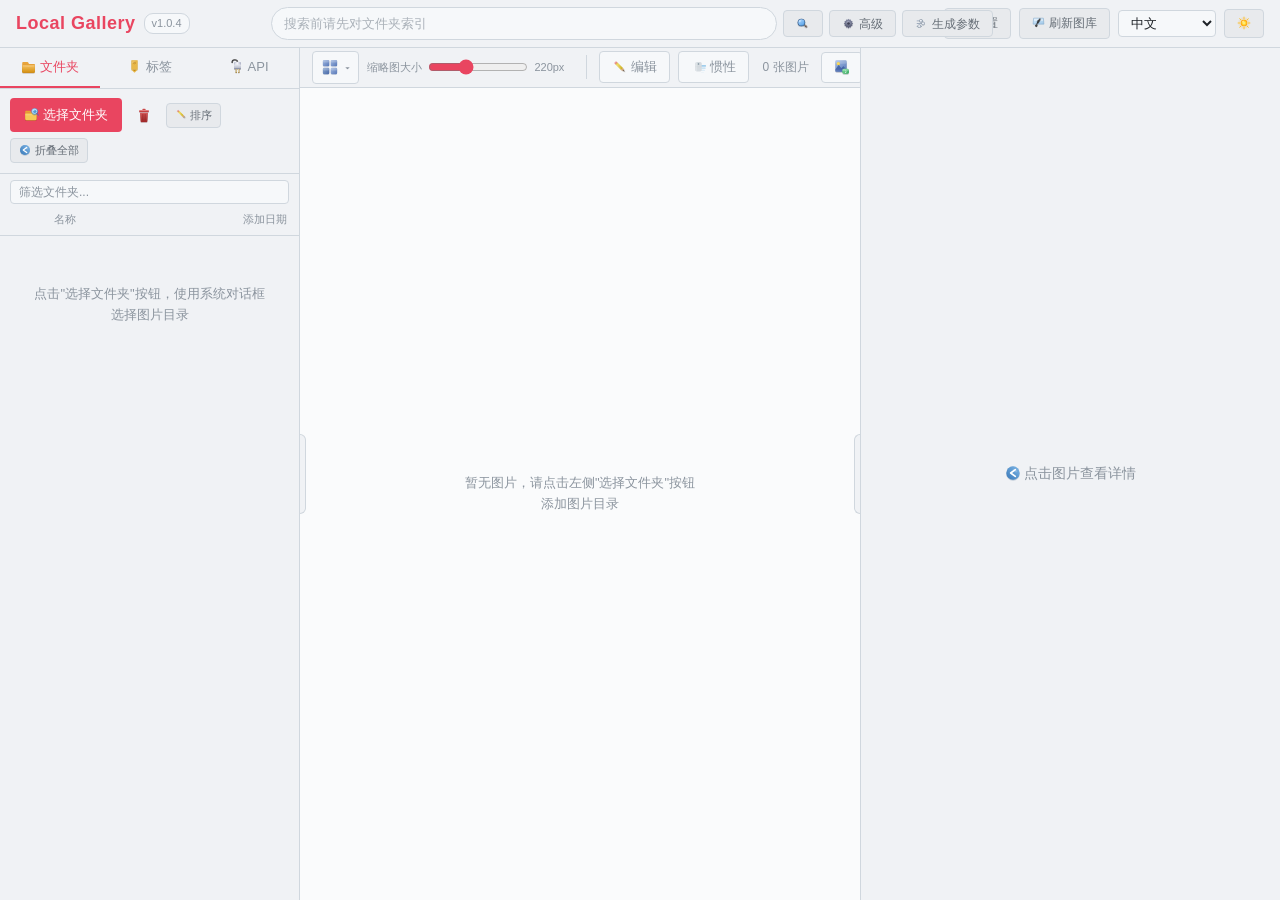
==== static/index.html @ b9e37c55 "feat: Implement image deduplication and content hash management - Added functionality to check for d" ====
<!DOCTYPE html>
<html lang="zh-CN">
<head>
    <meta charset="UTF-8">
    <meta name="viewport" content="width=device-width, initial-scale=1.0">
    <title data-i18n="app.title">Local Gallery - AI 图片管理工具</title>
    <script>
        // 在 CSS 加载前立即设置主题和强调色，避免页面闪烁
        (function() {
            var theme = localStorage.getItem('theme');
            if (!theme) {
                theme = window.matchMedia('(prefers-color-scheme: dark)').matches ? 'dark' : 'light';
            }
            var root = document.documentElement;
            root.setAttribute('data-theme', theme);

            var accent = localStorage.getItem('accentColor');
            if (accent) {
                var r = parseInt(accent.slice(1,3), 16);
                var g = parseInt(accent.slice(3,5), 16);
                var b = parseInt(accent.slice(5,7), 16);
                var isDark = theme === 'dark';
                var factor = isDark ? 1.15 : 0.85;
                var offset = isDark ? 40 : -30;
                var hr = Math.min(255, Math.round(r * factor + offset));
                var hg = Math.min(255, Math.round(g * factor + offset));
                var hb = Math.min(255, Math.round(b * factor + offset));
                var glowAlpha = isDark ? 0.25 : 0.15;
                root.style.setProperty('--accent', accent);
                root.style.setProperty('--accent-hover', 'rgb(' + hr + ',' + hg + ',' + hb + ')');
                root.style.setProperty('--accent-glow', 'rgba(' + r + ',' + g + ',' + b + ',' + glowAlpha + ')');
            }
        })();
    </script>
    <link rel="stylesheet" href="css/style.css">
</head>
<body>
    <!-- 顶部工具栏 -->
    <header id="topBar">
        <div class="topbar-left">
            <h1 class="app-title">Local Gallery</h1>
            <span class="app-version">v1.0.4</span>
        </div>
        <div class="topbar-center">
            <div class="search-group">
                <div class="search-bar" id="searchBar">
                    <input type="text" id="searchInput" class="search-input" data-i18n-placeholder="search.placeholder" placeholder="搜索前请先对文件夹索引" autocomplete="off" />
                    <span class="search-hint" id="searchHint" style="display:none;"></span>
                    <button id="searchClearBtn" class="search-clear-btn" data-i18n-title="search.clear" title="清除搜索 (Esc)" style="display:none;"><span class="icon icon-close"></span></button>
                </div>
                <button id="searchBtn" class="search-btn" data-i18n-title="search.search" title="搜索"><span class="icon icon-search"></span></button>
                <button id="advancedSearchToggle" class="search-action-btn" data-i18n-title="search.advanced" title="Advanced"><span class="icon icon-settings" style="pointer-events:none;"></span> <span data-i18n="search.advanced" style="pointer-events:none;">Advanced</span></button>
                <button id="paramTagsToggle" class="search-action-btn" data-i18n-title="search.param_tags" title="生成参数"><span class="icon icon-sliders" style="pointer-events:none;"></span> <span data-i18n="search.param_tags" style="pointer-events:none;">生成参数</span></button>
                <div class="search-actions" id="searchActions" style="display:none;">
                    <button id="searchShowAllBtn" class="search-action-btn" data-i18n-title="search.show_all" title="显示全部搜索结果"><span data-i18n="search.show_all">显示全部</span></button>
                    <button id="searchLoadMoreBtn" class="search-action-btn" data-i18n-title="search.load_more" title="加载更多搜索结果"><span data-i18n="search.load_more">加载更多</span></button>
                </div>
                <div class="advanced-search-panel" id="advancedSearchPanel" style="display:none;">
                <div class="advanced-search-row">
                    <label data-i18n="search.match_logic">匹配逻辑</label>
                    <select id="advMatchMode">
                        <option value="or" data-i18n="search.or">OR - 任一条件满足</option>
                        <option value="and" data-i18n="search.and">AND - 所有条件必须满足</option>
                    </select>
                </div>
                <div class="advanced-search-row">
                    <label data-i18n="search.date_range">日期范围</label>
                    <div class="date-range-inputs">
                        <input type="text" id="advDateFrom" data-i18n-title="search.date_from" data-i18n-placeholder="search.date_placeholder" title="起始日期" placeholder="yyyy/mm/dd" />
                        <span data-i18n="search.to">至</span>
                        <input type="text" id="advDateTo" data-i18n-title="search.date_to" data-i18n-placeholder="search.date_placeholder" title="结束日期" placeholder="yyyy/mm/dd" />
                    </div>
                </div>
                <div class="advanced-search-row">
                    <label data-i18n="search.conditions">搜索条件</label>
                    <div class="conditions-list" id="conditionsList">
                        <div class="condition-row" id="conditionRow0">
                            <select class="condition-field">
                                <option value="all" data-i18n="search.all_fields">全部字段</option>
                                <option value="path" data-i18n="search.field.path">路径</option>
                                <option value="prompt" data-i18n="search.field.prompt">提示词</option>
                                <option value="negative_prompt" data-i18n="search.field.negative_prompt">反向提示词</option>
                                <option value="params_json" data-i18n="search.field.params">参数</option>
                                <option value="folder_name" data-i18n="search.field.folder_name">文件夹名称</option>
                                <option value="param_sampler" data-i18n="search.field.param_sampler">采样器</option>
                                <option value="param_model" data-i18n="search.field.param_model">模型</option>
                                <option value="param_steps" data-i18n="search.field.param_steps">步数</option>
                                <option value="param_seed" data-i18n="search.field.param_seed">种子</option>
                                <option value="param_cfg" data-i18n="search.field.param_cfg">CFG</option>
                                <option value="param_size" data-i18n="search.field.param_size">尺寸</option>
                                <option value="param_vae" data-i18n="search.field.param_vae">VAE</option>
                                <option value="param_lora" data-i18n="search.field.param_lora">LoRA</option>
                            </select>
                            <select class="condition-mode">
                                <option value="contains" data-i18n="search.mode.contains">包含</option>
                                <option value="exact" data-i18n="search.mode.exact">精确匹配</option>
                                <option value="exclude" data-i18n="search.mode.exclude">排除</option>
                                <option value="word" data-i18n="search.mode.word">全词匹配</option>
                            </select>
                            <input type="text" class="condition-value" data-i18n-placeholder="search.keyword_placeholder" placeholder="输入关键词..." />
                            <button class="condition-remove-btn btn-small" data-i18n-title="search.remove_condition" title="移除此条件" style="display:none;"><span class="icon icon-close"></span></button>
                        </div>
                    </div>
                    <button id="addConditionBtn" class="btn-small" data-i18n="search.add_condition">+ 添加条件</button>
                </div>
                <div class="advanced-search-row">
                    <label class="checkbox-label">
                        <input type="checkbox" id="advSearchFoldersCheck" />
                        <span data-i18n="search.search_folders">搜索文件夹名称</span>
                    </label>
                    <span class="checkbox-hint" data-i18n="search.search_folders_hint">勾选后，输入的关键词也会匹配文件夹名称，展示文件夹下所有图片</span>
                </div>
                <div class="advanced-search-actions">
                    <button id="advSearchApply" class="btn-primary"><span class="icon icon-search"></span> <span data-i18n="search.search_btn">搜索</span></button>
                    <button id="advSearchReset" class="btn-secondary" data-i18n="search.reset">重置</button>
                </div>
                <div class="advanced-search-row">
                    <label data-i18n="search.search_folder_label">搜索文件夹</label>
                    <div class="folder-multiselect" id="folderMultiselect">
                        <input type="text" class="folder-filter-input" id="folderFilterInput" data-i18n-placeholder="search.add_folder_placeholder" placeholder="筛选文件夹..." autocomplete="off" />
                        <div class="folder-checkbox-list" id="folderCheckboxList"></div>
                    </div>
                </div>
                </div>
                <div class="search-history" id="searchHistoryPanel" style="display:none;">
                    <div class="search-history-header">
                        <span class="search-history-title" data-i18n="search.history">搜索历史</span>
                        <button class="search-history-clear" id="searchHistoryClear" data-i18n="search.clear_history">清空历史</button>
                    </div>
                    <div class="search-history-list" id="searchHistoryList"></div>
                </div>
                <div class="param-tags-panel" id="paramTagsPanel" style="display:none;">
                    <div class="param-tags-header">
                        <span class="param-tags-title" data-i18n="search.param_tags">生成参数</span>
                        <div class="param-tags-tools">
                            <input type="text" id="paramTagsFilter" class="param-tags-filter-input" data-i18n-placeholder="search.param_tags_filter" placeholder="筛选标签..." autocomplete="off" />
                            <button id="paramTagsRefresh" class="btn-small" data-i18n-title="search.param_tags_refresh" title="刷新"><span class="icon icon-refresh"></span></button>
                        </div>
                    </div>
                    <div class="param-tags-body" id="paramTagsBody">
                        <p class="param-tags-empty" data-i18n="search.param_tags_loading">加载中...</p>
                    </div>
                </div>
            </div>
        </div>
        <div class="topbar-right">
            <button id="btnThumbSettings" title="设置"><span class="icon icon-settings"></span> <span data-i18n="toolbar.settings">设置</span></button>
            <button id="btnRefresh" title="刷新图库"><span class="icon icon-reload"></span> <span data-i18n="toolbar.refresh">刷新</span></button>
            <select id="langSelect" class="lang-select" style="background:var(--bg-input);color:var(--text-primary);border:1px solid var(--border-color);border-radius:var(--radius-sm);padding:4px 8px;font-size:13px;cursor:pointer;">
                <option value="zh-CN">中文</option>
                <option value="en-US">English</option>
                <option value="ja-JP">日本語</option>
                <option value="ko-KR">한국어</option>
                <option value="fr-FR">Français</option>
                <option value="de-DE">Deutsch</option>
                <option value="es-ES">Español</option>
                <option value="pt-BR">Português</option>
                <option value="ru-RU">Русский</option>
            </select>
            <button id="btnToggleTheme" title="切换主题"><span class="icon icon-theme-dark"></span></button>
        </div>
    </header>

    <!-- 主布局容器 -->
    <div id="mainContainer">
        <!-- D 形收缩按钮 -->
        <button id="toggleLeftPanel" class="panel-toggle-left" data-i18n-title="panel.toggle" title="收起左侧面板"></button>
        <button id="toggleRightPanel" class="panel-toggle-right" data-i18n-title="panel.toggle" title="收起右侧面板"></button>

        <!-- ========== 左侧面板 ========== -->
        <aside id="leftPanel">
            <div class="panel-tabs">
                <button class="panel-tab active" data-tab="folder"><span class="icon icon-folder"></span> <span data-i18n="panel.folder">文件夹</span></button>
                <button class="panel-tab" data-tab="tag"><span class="icon icon-tag"></span> <span data-i18n="panel.tag">标签</span></button>
                <button class="panel-tab" data-tab="api"><span class="icon icon-api"></span> <span data-i18n="panel.api">API</span></button>
            </div>

            <div class="panel-content active" id="panelFolder">
                <div class="panel-toolbar">
                    <button id="btnSelectFolder" class="btn-primary"><span class="icon icon-browse"></span> <span data-i18n="panel.select_folder">选择文件夹</span></button>
                    <button id="btnRemoveFolder" class="btn-icon btn-danger" data-i18n-title="panel.remove_folder" title="移除选中的文件夹"><span class="icon icon-delete"></span></button>
                    <button id="btnEditFolderOrder" class="btn-small" data-i18n-title="panel.edit_order_title" title="进入排序模式：拖动文件夹调整顺序"><span class="icon icon-edit"></span> <span data-i18n="panel.edit_order">排序</span></button>
                    <button id="btnCollapseAllFolders" class="btn-small" data-i18n-title="panel.collapse_all_title" title="折叠所有展开的文件夹"><span class="icon icon-collapse"></span> <span data-i18n="panel.collapse_all">折叠全部</span></button>
                </div>
                <div class="folder-filter-bar">
                    <input type="text" id="folderNavFilter" class="folder-nav-filter-input" data-i18n-placeholder="sidebar.filter_folder_placeholder" placeholder="筛选文件夹..." autocomplete="off" />
                </div>
                <div class="folder-tree-header" id="folderTreeHeader">
                    <span class="fth-col fth-name" data-sort="name" data-i18n="sidebar.sort_name" title="按名称排序">名称</span>
                    <span class="fth-col fth-count-placeholder"></span>
                    <span class="fth-col fth-date" data-sort="date" data-i18n="sidebar.sort_date" title="按添加日期排序">添加日期</span>
                </div>
                <div class="folder-tree" id="folderTree">
                    <p class="placeholder-text" data-i18n="panel.folder_placeholder">点击"选择文件夹"按钮，使用系统对话框选择图片目录</p>
                </div>
            </div>

            <div class="panel-content" id="panelTag">
                <div class="panel-toolbar">
                    <button id="btnNewTag" class="btn-primary"><span class="icon icon-add"></span> <span data-i18n="panel.new_tag">新建标签</span></button>
                    <button id="btnEditTags" class="btn-secondary"><span class="icon icon-edit"></span> <span data-i18n="panel.edit">编辑</span></button>
                    <button id="btnTagColumns" class="btn-secondary" data-i18n-title="panel.tag_columns_title" title="切换标签列表单列/双列"><span class="icon icon-columns"></span> <span data-i18n="panel.tag_columns">双列</span></button>
                    <div class="tag-filter">
                        <label class="favorite-filter">
                            <input type="checkbox" id="filterFavorites" />
                            <span><span class="icon icon-favorite-on"></span> <span data-i18n="panel.only_favorites">仅显示收藏</span></span>
                        </label>
                    </div>
                </div>
                <div class="tag-tree" id="tagTree">
                    <p class="placeholder-text" data-i18n="panel.tag_placeholder">暂无标签，点击"新建标签"开始创建</p>
                </div>
            </div>

            <div class="panel-content" id="panelApi">
                <div class="panel-toolbar">
                    <select id="apiConfigSelect" class="config-select">
                        <option value="" data-i18n="panel.select_config">-- 选择配置 --</option>
                    </select>
                    <button id="btnNewApiConfig" class="btn-icon" data-i18n-title="panel.new_config" title="新建配置"><span class="icon icon-add"></span></button>
                    <button id="btnCloneApiConfig" class="btn-icon" data-i18n-title="panel.clone_config" title="克隆当前配置"><span class="icon icon-copy"></span></button>
                    <button id="btnRenameApiConfig" class="btn-icon" data-i18n-title="panel.rename_config" title="重命名当前配置"><span class="icon icon-edit"></span></button>
                    <button id="btnDeleteApiConfig" class="btn-icon btn-danger" data-i18n-title="panel.delete_config" title="删除配置"><span class="icon icon-delete"></span></button>
                </div>
                <div class="api-config-form" id="apiConfigForm">
                    <div class="form-group">
                        <label data-i18n="panel.config_name">配置名称</label>
                        <input type="text" id="apiName" data-i18n-placeholder="panel.config_name_placeholder" placeholder="例如：本地 Qwen" />
                    </div>
                    <div class="form-group">
                        <label>API Base URL</label>
                        <input type="text" id="apiBaseUrl" placeholder="http://localhost:11434/v1" />
                    </div>
                    <div class="form-group">
                        <label>API Key</label>
                        <input type="password" id="apiKey" placeholder="sk-..." />
                    </div>
                    <div class="form-group">
                        <label data-i18n="panel.model_name">模型名称</label>
                        <input type="text" id="apiModel" data-i18n-placeholder="panel.model_placeholder" placeholder="输入模型名或点击"检测模型"自动获取" autocomplete="off" />
                        <div class="model-dropdown-list" id="modelDropdownList" style="display:none;"></div>
                    </div>
                    <div class="form-actions" style="margin-bottom:8px;">
                        <button id="btnSaveApiConfig" class="btn-primary" style="flex:1;"><span class="icon icon-save"></span> <span data-i18n="panel.save_config">保存配置</span></button>
                        <button id="btnTestApiConfig" class="btn-secondary" style="flex:1;"><span class="icon icon-plug"></span> <span data-i18n="panel.test_api">检测模型</span></button>
                    </div>
                    <div class="form-group" style="margin-bottom:12px;">
                        <label>
                            <input type="checkbox" id="apiIsDefault" />
                            <span data-i18n="panel.set_default">设为默认配置</span>
                        </label>
                    </div>
                    <div class="form-group">
                        <label>Temperature</label>
                        <input type="range" id="apiTemperature" min="0" max="2" step="0.1" value="0.7" />
                        <span class="range-value" id="tempValue">0.7</span>
                    </div>
                    <div class="form-group">
                        <label>Max Tokens</label>
                        <input type="number" id="apiMaxTokens" value="2048" min="1" max="32768" />
                    </div>
                    <div class="form-group">
                        <label data-i18n="panel.request_timeout">请求超时 (秒)</label>
                        <input type="number" id="apiTimeout" value="120" min="10" max="600" />
                    </div>
                    <div class="form-section">
                        <h4 class="form-section-title"><span class="icon icon-template"></span> <span data-i18n="panel.prompt_templates">提示词模板</span></h4>
                        <div class="form-group">
                            <label>
                                <input type="checkbox" id="apiStripThinking" />
                                <span data-i18n="panel.strip_thinking">移除 <think> 推理标签 (DeepSeek-R1 / QwQ)</span>
                            </label>
                        </div>
                        <div class="form-group">
                            <label data-i18n="panel.system_prompt">系统提示词 (System Prompt)</label>
                            <textarea id="apiSystemPrompt" rows="4" data-i18n-placeholder="panel.system_prompt_placeholder" placeholder="你是一个专业的 AI 图片提示词分析专家...&#10;留空则使用默认提示词"></textarea>
                        </div>
                        <div class="form-group">
                            <label data-i18n="panel.user_prompt">用户提示词 (User Prompt)</label>
                            <textarea id="apiUserPrompt" rows="3" data-i18n-placeholder="panel.user_prompt_placeholder" placeholder="请分析这张 AI 生成的图片...&#10;留空则使用默认提示词"></textarea>
                        </div>
                    </div>
                    <div class="form-section">
                        <h4 class="form-section-title"><span class="icon icon-web"></span> <span data-i18n="panel.proxy_settings">代理设置</span></h4>
                        <div class="form-group">
                            <label>
                                <input type="checkbox" id="apiProxyEnabled" />
                                <span data-i18n="panel.enable_proxy">启用代理</span>
                            </label>
                        </div>
                        <div class="form-group">
                            <label data-i18n="panel.proxy_host">代理地址</label>
                            <input type="text" id="apiProxyHost" placeholder="127.0.0.1" />
                        </div>
                        <div class="form-group">
                            <label data-i18n="panel.proxy_protocol">代理协议</label>
                            <select id="apiProxyProtocol" class="config-select" style="width:100%;">
                                <option value="http">HTTP</option>
                                <option value="https">HTTPS</option>
                            </select>
                        </div>
                        <div class="form-group">
                            <label data-i18n="panel.proxy_port">代理端口</label>
                            <input type="number" id="apiProxyPort" placeholder="7890" min="1" max="65535" />
                        </div>
                    </div>
                    <div class="form-section">
                        <h4 class="form-section-title"><span class="icon icon-file"></span> <span data-i18n="panel.reverse_log">反推日志</span></h4>
                        <button id="btnOpenReverseLog" class="btn-small" style="width:100%;"><span class="icon icon-browse"></span> <span data-i18n="panel.open_reverse_log">打开反推日志文件</span></button>
                    </div>
                </div>
            </div>

            <div class="panel-batch-actions" id="batchActions" style="display:none;">
                <span id="batchCount" data-i18n="batch.selected">已选 0 张</span>
                <button id="btnBatchTag" class="btn-small"><span class="icon icon-tag" style="pointer-events:none;"></span> <span data-i18n="batch.tag" style="pointer-events:none;">打标签</span></button>
                <button id="btnBatchUntag" class="btn-small"><span class="icon icon-none" style="pointer-events:none;"></span> <span data-i18n="batch.untag" style="pointer-events:none;">取消标签</span></button>
                <button id="btnBatchFavorite" class="btn-small"><span class="icon icon-favorite-on" style="pointer-events:none;"></span> <span data-i18n="batch.favorite" style="pointer-events:none;">收藏</span></button>
                <button id="btnBatchUnfavorite" class="btn-small"><span class="icon icon-broken" style="pointer-events:none;"></span> <span data-i18n="batch.unfavorite" style="pointer-events:none;">取消收藏</span></button>
                <button id="btnBatchReverse" class="btn-small btn-accent"><span class="icon icon-bot" style="pointer-events:none;"></span> <span data-i18n="batch.reverse" style="pointer-events:none;">批量反推</span></button>
                <button id="btnClearSelection" class="btn-small"><span class="icon icon-close" style="pointer-events:none;"></span> <span data-i18n="batch.clear_selection" style="pointer-events:none;">取消选择</span></button>
            </div>

            <div class="batch-progress" id="batchProgress" style="display:none;">
                <span class="batch-progress-text" id="batchProgressText">0/0</span>
                <div class="batch-progress-bar"><div class="batch-progress-fill" id="batchProgressFill"></div></div>
                <button id="btnBatchPause" class="btn-small" data-i18n-title="batch.pause" title="暂停"><span class="icon icon-pause" style="pointer-events:none;"></span></button>
                <button id="btnBatchStop" class="btn-small btn-danger-icon" data-i18n-title="batch.stop" title="停止"><span class="icon icon-close" style="pointer-events:none;"></span></button>
            </div>
        </aside>

        <div class="panel-resizer" id="leftResizer"></div>

        <main id="galleryContainer">
            <div class="gallery-toolbar">
                <div class="toolbar-left">
                    <div class="layout-dropdown">
                        <button class="layout-dropdown-btn" id="layoutDropdownBtn" data-i18n-title="toolbar.switch_layout" title="切换布局">
                            <span class="icon icon-grid" id="layoutDropdownIcon"></span>
                            <span class="dropdown-arrow">&#9662;</span>
                        </button>
                        <div class="layout-dropdown-menu" id="layoutDropdownMenu">
                            <div class="layout-option" data-layout="grid">
                                <span class="icon icon-grid"></span>
                                <span data-i18n="toolbar.layout.grid">网格布局</span>
                            </div>
                            <div class="layout-option" data-layout="masonry">
                                <span class="icon icon-masonry"></span>
                                <span data-i18n="toolbar.layout.masonry">瀑布流</span>
                            </div>
                            <div class="layout-option" data-layout="pinterest">
                                <span class="icon icon-pinterest"></span>
                                <span data-i18n="toolbar.layout.pinterest">竖版瀑布流</span>
                            </div>
                            <div class="layout-option" data-layout="list">
                                <span class="icon icon-list"></span>
                                <span data-i18n="toolbar.layout.list">列表</span>
                            </div>
                        </div>
                    </div>
                    <div class="thumbnail-slider">
                        <label data-i18n="toolbar.thumbnail_size">缩略图大小</label>
                        <input type="range" id="thumbnailSize" min="120" max="400" value="220" step="10" />
                        <span id="thumbnailSizeValue">220px</span>
                    </div>
                    <div class="toolbar-divider"></div>
                    <button id="btnEditMode" class="edit-mode-btn" data-i18n-title="toolbar.edit_mode_title" title="编辑模式：单击选择图片，支持 Ctrl/Shift 批量选择"><span class="icon icon-edit"></span> <span data-i18n="toolbar.edit_mode">编辑</span></button>
                    <button id="btnInertiaToggle" class="edit-mode-btn" data-i18n-title="toolbar.inertia_title" title="惯性滚动：开启后滚轮有惯性滑行效果，右键空白区域可调参"><span class="icon icon-processing"></span> <span data-i18n="toolbar.inertia">惯性</span></button>
                    <span class="image-count inertia-image-count" id="imageCount">0 <span data-i18n="toolbar.image_count">张图片</span></span>
                </div>
                <div class="toolbar-right">
                    <button id="btnShowPromptCount" class="toolbar-prompt-count-btn" data-i18n-title="toolbar.show_prompt_count" title="显示提示词版本数量"><span class="icon icon-numbered"></span></button>
                    <button id="lockRightPanel" class="toolbar-lock-btn" data-i18n-title="toolbar.lock_panel" title="锁定详情面板：锁定后单击图片放大，面板不弹出"><span class="icon icon-unlock"></span></button>
                    <select id="sortOrder" class="sort-select">
                        <option value="name-asc">A-Z</option>
                        <option value="name-desc">Z-A</option>
                        <option value="date-desc" selected data-i18n="sort.newest_first">新→旧</option>
                        <option value="date-asc" data-i18n="sort.oldest_first">旧→新</option>
                        <option value="size-desc" data-i18n="sort.largest_first">大→小</option>
                        <option value="size-asc" data-i18n="sort.smallest_first">小→大</option>
                    </select>
                </div>
            </div>

            <div class="edit-mode-banner" id="editModeBanner">
                <span class="edit-mode-hint"><span class="icon icon-edit"></span> <span data-i18n="edit.banner">编辑模式已开启 - 单击选择/取消选择图片，支持 <kbd>Ctrl</kbd> 多选、<kbd>Shift</kbd> 范围选择</span></span>
                <button class="edit-mode-close" id="btnExitEditMode" data-i18n-title="edit.exit" title="退出编辑模式"><span class="icon icon-close"></span></button>
            </div>

            <div class="gallery-scroll" id="galleryScroll">
                <div class="gallery-grid" id="galleryGrid"></div>
                <div class="load-more-indicator" id="loadMoreIndicator" style="display:none;">
                    <div class="spinner"></div>
                    <span data-i18n="gallery.loading_more">正在加载更多图片...</span>
                </div>
                <p class="placeholder-text gallery-placeholder" id="galleryPlaceholder" data-i18n="gallery.placeholder">请先在左侧选择一个文件夹来浏览图片</p>
            </div>

            <div class="loading-indicator" id="loadingIndicator" style="display:none;">
                <div class="spinner"></div>
                <span data-i18n="gallery.loading">加载中...</span>
            </div>
        </main>

        <aside id="rightPanel">
            <div class="detail-layout" id="detailLayout">
                <div class="detail-content" id="detailContent">
                    <div class="detail-placeholder" id="detailPlaceholder">
                        <p><span class="icon icon-back"></span> <span data-i18n="detail.click_to_view">点击图片查看详情</span></p>
                    </div>
                    <div class="detail-info" id="detailInfo" style="display:none;">
                        <div class="detail-preview" id="detailPreview">
                            <img id="detailImage" src="" alt="预览" />
                            <div class="preview-actions">
                                <button id="btnOpenOriginal" data-i18n-title="detail.locate_file" title="在文件资源管理器中定位此文件"><span class="icon icon-browse"></span> <span data-i18n="detail.locate_file">定位文件</span></button>
                            </div>
                        </div>
                        <div class="detail-section">
                            <h3><span class="icon icon-tag"></span> <span data-i18n="detail.tags_favorites">标签与收藏</span></h3>
                            <div class="tags-display" id="imageTags"></div>
                            <div class="tag-actions">
                                <select id="tagSelect" class="tag-select">
                                    <option value="" data-i18n="detail.add_tag">-- 添加标签 --</option>
                                </select>
                                <button id="btnAddTag" class="btn-small" data-i18n="detail.add">添加</button>
                                <button id="btnToggleFavorite" class="btn-small"><span class="icon icon-favorite-on"></span> <span data-i18n="detail.favorite">收藏</span></button>
                            </div>
                        </div>
                        <div class="detail-section">
                            <h3><span class="icon icon-file"></span> <span data-i18n="detail.file_info">文件信息</span></h3>
                            <div class="info-grid" id="fileInfo"></div>
                        </div>
                        <div class="detail-section">
                            <div class="section-header">
                                <h3><span class="icon icon-template"></span> <span data-i18n="detail.prompt">提示词</span></h3>
                                <div class="prompt-version-nav">
                                    <button id="btnPrevPrompt" data-i18n-title="detail.prev_version" title="上一个版本"><span class="icon icon-collapse"></span></button>
                                    <span id="promptVersionLabel">1/1</span>
                                    <button id="btnNextPrompt" data-i18n-title="detail.next_version" title="下一个版本"><span class="icon icon-expand"></span></button>
                                    <button id="btnDeletePrompt" class="btn-danger-icon" data-i18n-title="detail.delete_version" title="删除当前版本"><span class="icon icon-close"></span></button>
                                    <button id="btnAddPrompt" data-i18n-title="detail.add_prompt" title="添加自定义提示词"><span class="icon icon-add"></span></button>
                                </div>
                            </div>
                            <div class="prompt-display" id="promptDisplay">
                                <div class="prompt-block">
                                    <label>Positive Prompt</label>
                                    <pre id="positivePrompt"></pre>
                                </div>
                                <div class="prompt-block">
                                    <label>Negative Prompt</label>
                                    <pre id="negativePrompt"></pre>
                                </div>
                            </div>
                            <button id="btnGeneratePrompt" class="btn-primary full-width"><span class="icon icon-bot"></span> <span data-i18n="detail.ai_reverse">AI 反推提示词</span></button>
                            <button id="btnStopGenerate" class="btn-danger full-width" style="display:none;"><span class="icon icon-stop"></span> <span data-i18n="detail.stop_generate">停止生成</span></button>
                            <select id="detailApiConfigSelect" class="detail-config-select" data-i18n-title="detail.select_api_config" title="选择 API 配置">
                                <option value="" data-i18n="detail.select_api_config">-- 选择 API 配置 --</option>
                            </select>
                        </div>
                        <div class="detail-section">
                            <div class="section-header">
                                <h3><span class="icon icon-settings"></span> <span data-i18n="detail.params">生成参数</span></h3>
                                <div class="prompt-version-nav">
                                    <button id="btnToggleRawMetadata" data-i18n-title="detail.metadata" title="在右侧单独展开原始元数据栏"><span data-i18n="detail.metadata">元数据</span></button>
                                    <button id="btnCopyRawMetadata" data-i18n-title="detail.copy" title="复制原始元数据"><span data-i18n="detail.copy">复制</span></button>
                                </div>
                            </div>
                            <div class="params-grid" id="paramsGrid"></div>
                        </div>
                    </div>
                </div>
                <aside class="raw-metadata-sidebar hidden" id="rawMetadataPanel">
                    <div class="raw-metadata-sidebar-header">
                        <div>
                            <div class="raw-metadata-sidebar-title" data-i18n="detail.metadata">元数据</div>
                            <div class="raw-metadata-tip" data-i18n="detail.metadata_tip">展示图片附带的全部原始元数据块</div>
                        </div>
                        <button id="btnCloseRawMetadata" class="btn-danger-icon" data-i18n-title="detail.close_metadata" title="关闭元数据栏"><span class="icon icon-close"></span></button>
                    </div>
                    <div class="raw-metadata-list" id="rawMetadataList"></div>
                </aside>
            </div>
        </aside>
    </div>

    <!-- 移动端面板遮罩层 -->
    <div class="panel-overlay" id="panelOverlay"></div>

    <!-- 移动端底部导航栏 -->
    <nav class="mobile-navbar" id="mobileNavbar">
        <button id="mobileNavFolder" data-i18n-title="panel.folder" title="文件夹">
            <span class="icon icon-folder"></span>
            <span data-i18n="panel.folder">文件夹</span>
        </button>
        <button id="mobileNavSort" data-i18n-title="toolbar.sort" title="排序">
            <span class="icon icon-sort"></span>
            <span data-i18n="toolbar.sort">排序</span>
        </button>
        <button id="mobileNavInfo" data-i18n-title="detail.title" title="信息">
            <span class="icon icon-file"></span>
            <span data-i18n="detail.title">信息</span>
        </button>
        <button id="mobileNavLock" data-i18n-title="toolbar.lock_panel" title="锁定">
            <span class="icon icon-unlock"></span>
            <span data-i18n="toolbar.lock_panel">锁定</span>
        </button>
    </nav>

    <!-- 移动端排序选择菜单（由 mobileNavSort 弹出） -->
    <div id="mobileSortMenu" class="mobile-sort-menu" style="display:none;"></div>

    <div class="modal-overlay" id="modalOverlay" style="display:none;">
        <div class="modal-content" id="modalContent"></div>
    </div>

    <div class="image-viewer-overlay" id="imageViewerOverlay" style="display:none;">
        <div class="image-viewer-container" id="imageViewerContainer">
            <button class="image-viewer-close" id="imageViewerClose" data-i18n-title="viewer.close"><span class="icon icon-close"></span></button>
            <button class="image-viewer-nav image-viewer-nav-prev" id="imageViewerPrev" data-i18n-title="viewer.prev">‹</button>
            <button class="image-viewer-nav image-viewer-nav-next" id="imageViewerNext" data-i18n-title="viewer.next">›</button>
            <div class="image-viewer-shortcuts" id="imageViewerShortcuts">
                <button class="image-viewer-shortcut-btn" id="shortcutRotate"><span class="icon icon-refresh"></span> <kbd>R</kbd> <span class="shortcut-text" data-i18n="viewer.rotate_btn">旋转</span></button>
                <button class="image-viewer-shortcut-btn" id="shortcutReset"><span class="icon icon-reset"></span> <kbd>0</kbd> <span class="shortcut-text" data-i18n="viewer.reset_btn">重置</span></button>
                <button class="image-viewer-shortcut-btn" id="shortcutOriginal"><kbd>1:1</kbd></button>
                <button class="image-viewer-shortcut-btn" id="shortcutFullscreen"><span class="icon icon-fullscreen"></span> <kbd>F</kbd> <span class="shortcut-text" data-i18n="viewer.fullscreen_btn">全屏</span></button>
                <button class="image-viewer-shortcut-btn" id="shortcutPrev"><span class="icon icon-collapse"></span> <kbd>←</kbd></button>
                <button class="image-viewer-shortcut-btn" id="shortcutNext"><kbd>→</kbd> <span class="icon icon-expand"></span></button>
                <button class="image-viewer-shortcut-btn" id="shortcutFilmstrip"><span class="icon icon-menu"></span> <kbd>T</kbd> <span class="shortcut-text" data-i18n="viewer.filmstrip_btn">缩略图</span></button>
                <button class="image-viewer-shortcut-btn" id="shortcutParams"><span class="icon icon-template"></span> <kbd>P</kbd> <span class="shortcut-text" data-i18n="viewer.params_btn">信息</span></button>
                <button class="image-viewer-shortcut-btn" id="imageViewerSlideshowShortcut">
                    <span class="icon icon-play"></span> <kbd>Space</kbd> <span class="shortcut-text" data-i18n="viewer.slideshow_btn">幻灯片</span>
                </button>
                <span class="image-viewer-interval-stepper" id="imageViewerIntervalStepper">
                    <button class="image-viewer-interval-btn" id="intervalMinus">−</button>
                    <span class="image-viewer-interval-val" id="intervalVal">2s</span>
                    <button class="image-viewer-interval-btn" id="intervalPlus">+</button>
                </span>
                <button class="image-viewer-shortcut-btn" id="shortcutClose"><span class="icon icon-close"></span> <kbd>Esc</kbd> <span class="shortcut-text" data-i18n="viewer.close_btn">关闭</span></button>
            </div>
            <div class="image-viewer-wrapper" id="imageViewerWrapper">
                <img id="imageViewerImg" src="" alt="" />
            </div>
            <div class="image-viewer-info" id="imageViewerInfo">
                <div class="image-viewer-info-left">
                    <span class="image-viewer-filename" id="imageViewerFilename"></span>
                    <span class="image-viewer-position" id="imageViewerPosition"></span>
                </div>
                <div class="image-viewer-info-right"><span class="image-viewer-zoom-level" id="imageViewerZoomLevel">100%</span></div>
            </div>
        </div>
    </div>

    <div class="image-viewer-filmstrip" id="imageViewerFilmstrip" style="display:none;">
        <div class="image-viewer-filmstrip-list" id="imageViewerFilmstripList"></div>
    </div>

    <div class="toast-container" id="toastContainer"></div>

    <input type="file" id="hiddenImportInput" accept=".json" style="display:none;" />
    <input type="file" id="hiddenFolderInput" webkitdirectory directory multiple style="display:none;" />

    <!-- Wails 运行时 -->
    <script src="js/wails-bridge.js"></script>
    <!-- JavaScript 模块 -->
    <script src="js/i18n.js"></script>
    <script src="js/storage.js"></script>
    <script src="js/icon-helper.js"></script>
    <script src="js/metadata.js"></script>
    <script src="js/api.js"></script>
    <script src="js/sidebar.js"></script>
    <div class="image-context-menu" id="folderContextMenu" style="display:none;">
        <button data-action="refresh"><span class="icon icon-refresh"></span> <span data-i18n="ctx.refresh">刷新</span></button>
        <button data-action="convertTag"><span class="icon icon-tag"></span> <span data-i18n="ctx.convert_tag">转换为标签</span></button>
        <button data-action="togglePreview"><span class="icon icon-grid"></span> <span id="ctxTogglePreviewLabel">开启预览</span></button>
    </div>
    <div class="image-context-menu" id="imageContextMenu" style="display:none;">
        <button id="ctxOpenInFolder"><span class="icon icon-browse"></span> <span data-i18n="ctx.open_folder">在文件夹中打开</span></button>
        <button id="ctxTrackFolder"><span class="icon icon-search"></span> <span data-i18n="ctx.track_folder">追踪文件夹</span></button>
        <button id="ctxCopyImageLink"><span class="icon icon-link"></span> <span data-i18n="ctx.copy_image_link">复制引用图片链接</span></button>
    </div>

    <!-- 文件夹类型选择对话框 -->
    <script src="js/gallery.js"></script>
    <script src="js/detail.js"></script>
    <script src="js/search.js"></script>
    <script src="js/import-export.js"></script>
    <script src="js/settings.js"></script>
    <script src="js/diagnose-import.js"></script>
    <script src="js/app.js"></script>
</body>
</html>
---- static/css/style.css ----
/* ============================================================
   Local Gallery - 双主题样式（方案 B）
   ============================================================ */

/* --- 深色主题 (默认) --- */
:root, :root[data-theme="dark"] {
    --bg-primary: #1a1a1a;
    --bg-secondary: #212121;
    --bg-tertiary: #2a2a2a;
    --bg-card: #262626;
    --bg-hover: #333333;
    --bg-input: #1e1e1e;
    --border-color: #333333;
    --border-light: #404040;
    --tree-line-color: #555555;
    --text-primary: #e0e0e0;
    --text-secondary: #a0a0a0;
    --text-muted: #6a6a6a;
    --accent: #e94560;
    --accent-hover: #ff6b81;
    --accent-glow: rgba(233, 69, 96, 0.25);
    --blue-glow: rgba(74, 158, 255, 0.2);
    --blue: #4a9eff;
    --blue-hover: #6ab4ff;
    --green: #2ecc71;
    --green-hover: #3ddb84;
    --orange: #f39c12;
    --orange-hover: #f5b041;
    --red: #e74c3c;
    --red-hover: #ec7063;
    --purple: #9b59b6;
    --shadow: 0 4px 12px rgba(0, 0, 0, 0.4);
    --shadow-lg: 0 8px 32px rgba(0, 0, 0, 0.6);
    --radius: 8px;
    --radius-lg: 12px;
    --radius-sm: 4px;
    --transition: 0.2s ease;
    --font-mono: 'Consolas', 'Monaco', 'Courier New', monospace;
    --font-sans: 'Segoe UI', 'PingFang SC', 'Microsoft YaHei', sans-serif;
    --left-panel-width: 300px;
    --right-panel-width: 420px;
    --topbar-height: 48px;
    --tag-size: 12px;
    --avatar-tag-size: 12px;
    --avatar-text-size: 12px;
    --icon-only-size: 16px;
    --count-bg: var(--bg-input);
    --count-color: var(--text-muted);
    --scrollbar-thumb: rgba(255,255,255,0.2);
    --scrollbar-thumb-hover: rgba(255,255,255,0.35);
    --scrollbar-gripper: rgba(255,255,255,0.12);
}

/* --- 浅色主题 --- */
:root[data-theme="light"] {
    --bg-primary: #fafbfc;
    --bg-secondary: #f0f2f5;
    --bg-tertiary: #e8eaed;
    --bg-card: #ffffff;
    --bg-hover: #e1e4e8;
    --bg-input: #f6f8fa;
    --border-color: #d0d7de;
    --border-light: #e1e4e8;
    --tree-line-color: #999999;
    --text-primary: #1f2328;
    --text-secondary: #656d76;
    --text-muted: #8b949e;
    --accent: #e94560;
    --accent-hover: #d63850;
    --accent-glow: rgba(233, 69, 96, 0.15);
    --blue-glow: rgba(9, 105, 218, 0.15);
    --blue: #0969da;
    --blue-hover: #0550ae;
    --green: #1a7f37;
    --green-hover: #116329;
    --orange: #bf8700;
    --orange-hover: #9a6b00;
    --red: #d1242f;
    --red-hover: #a40e26;
    --purple: #8250df;
    --shadow: 0 1px 3px rgba(0, 0, 0, 0.08);
    --shadow-lg: 0 8px 24px rgba(0, 0, 0, 0.12);
    --scrollbar-thumb: rgba(0,0,0,0.15);
    --scrollbar-thumb-hover: rgba(0,0,0,0.25);
    --scrollbar-gripper: rgba(0,0,0,0.08);
}

/* --- 全局重置 --- */
*, *::before, *::after {
    box-sizing: border-box;
    margin: 0;
    padding: 0;
}

html, body {
    height: 100%;
    overflow: hidden;
    font-family: var(--font-sans);
    font-size: 14px;
    color: var(--text-primary);
    background: var(--bg-primary);
    -webkit-font-smoothing: antialiased;
}

/* --- 滚动条 --- */
::-webkit-scrollbar {
    width: 28px;
    height: 28px;
}
::-webkit-scrollbar-track {
    background: transparent;
}
::-webkit-scrollbar-thumb {
    background-color: var(--scrollbar-thumb);
    border: 6px solid var(--bg-primary);
    border-radius: 40px;
    min-height: 48px;
    background-clip: padding-box;
    background-image: repeating-linear-gradient(
        to bottom,
        transparent 0px,
        transparent 6px,
        var(--scrollbar-gripper) 6px,
        var(--scrollbar-gripper) 7px
    );
    background-size: 12px 36px;
    background-position: center;
    background-repeat: no-repeat;
}
::-webkit-scrollbar-thumb:hover {
    background-color: var(--scrollbar-thumb-hover);
}
::-webkit-scrollbar-thumb:active {
    background-color: var(--scrollbar-thumb-hover);
}
::-webkit-scrollbar-corner {
    background: transparent;
}

/* --- 顶部工具栏 --- */
#topBar {
    height: var(--topbar-height);
    background: var(--bg-secondary);
    border-bottom: 1px solid var(--border-color);
    display: flex;
    align-items: center;
    padding: 0 16px;
    gap: 16px;
    z-index: 100;
    position: relative;
}
.topbar-left {
    flex-shrink: 0;
    display: flex;
    align-items: center;
    /* 版本号徽章与标题严格垂直居中，避免 baseline 偏移 */
    gap: 8px;
}
.app-title {
    font-size: 18px;
    font-weight: 700;
    color: var(--accent);
    letter-spacing: 0.5px;
    line-height: 1.2;
    margin: 0;
}
/* ★ 左上角标题旁的版本号小字 */
.app-version {
    font-size: 11px;
    font-weight: 500;
    color: var(--text-muted);
    background: var(--bg-input);
    border: 1px solid var(--border-color);
    border-radius: 9px;
    padding: 1px 7px;
    line-height: 1.5;
}
.topbar-center {
    flex: 1;
    display: flex;
    align-items: center;
    justify-content: center;
    position: relative;
    gap: 6px;
    flex-wrap: wrap;
}
.topbar-right {
    flex-shrink: 0;
    display: flex;
    align-items: center;
    gap: 8px;
}

/* 图片计数在左侧标题旁边 */
.topbar-left .image-count {
    margin-left: 16px;
    color: var(--text-muted);
    font-size: 12px;
    white-space: nowrap;
}

/* ===== 搜索栏 ===== */
.search-group {
    position: relative;
    display: flex;
    align-items: center;
    gap: 6px;
    flex: 1 1 auto;
    margin: 0 auto;
    width: 100%;
    max-width: 740px;
    transform: translateX(65px);
    box-sizing: border-box;
}
.search-bar {
    flex: 1;
    display: flex;
    align-items: center;
    gap: 6px;
    background: var(--bg-input);
    border: 1px solid var(--border-color);
    border-radius: 20px;
    padding: 4px 12px;
    max-width: 620px;
    min-width: 200px;
    position: relative;
    transition: border-color var(--transition), box-shadow var(--transition);
}
.search-bar:focus-within {
    border-color: var(--accent);
    box-shadow: 0 0 0 2px var(--accent-glow);
}
.search-bar.searching {
    border-color: var(--blue);
    box-shadow: 0 0 0 2px rgba(74, 158, 255, 0.2);
}
.search-input {
    flex: 1;
    background: transparent;
    border: none;
    outline: none;
    color: var(--text-primary);
    font-size: 13px;
    font-family: var(--font-sans);
    padding: 4px 0;
    min-width: 0;
}
.search-input::placeholder {
    color: var(--text-muted);
    opacity: 0.7;
}
.search-input:focus::placeholder {
    opacity: 0;
}
.search-clear-btn {
    flex-shrink: 0;
    background: transparent;
    border: none;
    color: var(--text-muted);
    cursor: pointer;
    font-size: 12px;
    padding: 2px 4px;
    border-radius: 50%;
    width: 20px;
    height: 20px;
    display: flex;
    align-items: center;
    justify-content: center;
    transition: all var(--transition);
    line-height: 1;
}
.search-clear-btn:hover {
    background: var(--bg-hover);
    color: var(--accent);
}
.search-btn {
    flex-shrink: 0;
    background: var(--accent);
    border: none;
    color: #fff;
    cursor: pointer;
    font-size: 14px;
    padding: 4px 10px;
    border-radius: 6px;
    transition: all var(--transition);
    line-height: 1;
}
.search-btn:hover {
    background: var(--accent-hover);
    transform: scale(1.05);
}
.search-hint {
    position: absolute;
    right: 36px;
    top: 50%;
    transform: translateY(-50%);
    pointer-events: none;
    font-size: 12px;
    color: var(--text-secondary);
    white-space: nowrap;
    /* ★ 长翻译（如 "42 résultats trouvés"）截断在输入框内，不向左伸出与输入文字叠加 */
    overflow: hidden;
    text-overflow: ellipsis;
    max-width: calc(100% - 90px);
    background: rgba(128, 128, 128, 0.06);
    border-radius: 8px;
    padding: 0 6px;
}
/* ★ 提示浮层显示时淡化输入文字，避免与提示文字"重合" */
.search-bar.has-hint .search-input {
    opacity: 0.3;
    transition: opacity 0.15s;
}

.search-actions {
    display: flex;
    gap: 4px;
    flex-shrink: 0;
}

.search-action-btn {
    position: relative;
    z-index: 1;
    flex-shrink: 0;
    background: var(--accent);
    color: #fff;
    border: none;
    border-radius: 12px;
    padding: 4px 9px;
    font-size: 11px;
    cursor: pointer;
    white-space: nowrap;
    transition: background var(--transition), transform var(--transition);
    line-height: 1;
}
.search-action-btn:hover {
    background: var(--accent-hover);
    transform: scale(1.05);
}
.search-action-btn.load-more-btn {
    background: var(--blue);
}
.search-action-btn.load-more-btn:hover {
    background: var(--blue-hover);
}

/* 搜索历史下拉 */
.search-history {
    position: absolute;
    top: 100%;
    left: 0;
    right: 0;
    margin-top: 6px;
    background: var(--bg-secondary);
    border: 1px solid var(--border-color);
    border-radius: var(--radius);
    box-shadow: var(--shadow-lg);
    z-index: 90;
    max-width: 480px;
    overflow: hidden;
}
.search-history-header {
    display: flex;
    align-items: center;
    justify-content: space-between;
    padding: 6px 10px;
    font-size: 11px;
    color: var(--text-secondary);
    border-bottom: 1px solid var(--border-color);
    background: var(--bg-hover);
}
.search-history-title {
    font-weight: 600;
}
.search-history-clear {
    background: transparent;
    border: none;
    color: var(--text-muted);
    cursor: pointer;
    font-size: 11px;
    padding: 2px 6px;
    border-radius: 4px;
}
.search-history-clear:hover {
    color: var(--accent);
    background: var(--bg-input);
}
.search-history-list {
    max-height: 240px;
    overflow-y: auto;
}
.search-history-item {
    display: flex;
    align-items: center;
    gap: 8px;
    padding: 6px 10px;
    cursor: pointer;
    font-size: 12px;
    color: var(--text-primary);
    white-space: nowrap;
    overflow: hidden;
}
.search-history-item:hover {
    background: var(--bg-hover);
}
.search-history-item::before {
    content: '↻';
    color: var(--text-tertiary);
    flex-shrink: 0;
    font-size: 11px;
}
.search-history-text {
    overflow: hidden;
    text-overflow: ellipsis;
}
.search-history-empty {
    padding: 10px;
    font-size: 12px;
    color: var(--text-muted);
    text-align: center;
}

/* 搜索关键词高亮（详情页/卡片片段） */
.search-highlight {
    background: rgba(255, 190, 60, 0.35);
    color: inherit;
    border-radius: 2px;
    padding: 0 1px;
}

/* 搜索结果命中片段（list 布局卡片） */
.card-snippet {
    font-size: 11px;
    line-height: 1.4;
    color: var(--text-secondary);
    margin-top: 4px;
    display: -webkit-box;
    -webkit-line-clamp: 2;
    -webkit-box-orient: vertical;
    overflow: hidden;
    word-break: break-all;
}
.card-snippet .search-highlight {
    color: var(--text-primary);
}

/* 高级搜索面板 */
.advanced-search-panel {
    position: absolute;
    top: 100%;
    left: 0;
    right: 0;
    margin-top: 6px;
    background: var(--bg-secondary);
    border: 1px solid var(--border-color);
    border-radius: var(--radius);
    padding: 14px;
    z-index: 100;
    box-shadow: var(--shadow-lg);
    max-width: 560px;
    display: flex;
    flex-direction: column;
    gap: 10px;
}
.advanced-search-row {
    display: flex;
    align-items: flex-start;
    gap: 10px;
}
.advanced-search-row > label {
    width: 70px;
    flex-shrink: 0;
    font-size: 12px;
    color: var(--text-secondary);
    font-weight: 500;
    padding-top: 7px;
}
.advanced-search-row > label.checkbox-label {
    width: auto;
    display: flex;
    align-items: center;
    gap: 6px;
    padding-top: 0;
    cursor: pointer;
}
.advanced-search-row .checkbox-hint {
    font-size: 11px;
    color: var(--text-tertiary);
    padding-top: 2px;
}
.advanced-search-row select,
.advanced-search-row input[type="date"],
.advanced-search-row input[type="text"],
.advanced-search-row .condition-value {
    padding: 5px 8px;
    background: var(--bg-input);
    border: 1px solid var(--border-color);
    border-radius: var(--radius-sm);
    color: var(--text-primary);
    font-size: 12px;
    outline: none;
}
.advanced-search-row select:focus,
.advanced-search-row input:focus {
    border-color: var(--accent);
}
/* 文件夹标签 + 搜索下拉 */
.folder-multiselect {
    max-height: 220px;
    overflow-y: auto;
    background: var(--bg-input);
    border: 1px solid var(--border-color);
    border-radius: var(--radius-sm);
}
.folder-multiselect:focus-within {
    border-color: var(--accent);
}
.folder-filter-input {
    width: 100%;
    border: none;
    border-bottom: 1px solid var(--border-color);
    background: transparent;
    color: var(--text-primary);
    font-size: 12px;
    padding: 5px 8px;
    outline: none;
    box-sizing: border-box;
}
.folder-filter-input::placeholder {
    color: var(--text-muted);
}
.folder-checkbox-list {
    display: flex;
    flex-direction: column;
}
.folder-checkbox-item {
    display: flex;
    align-items: center;
    gap: 6px;
    padding: 3px 8px;
    cursor: pointer;
    font-size: 12px;
    line-height: 1.4;
    transition: background 0.1s;
}
.folder-checkbox-item:hover {
    background: var(--bg-hover);
}
.folder-checkbox-item input[type="checkbox"] {
    margin: 0;
    flex-shrink: 0;
}
/* 文件夹名称撑开，数量徽章靠右 */
.folder-checkbox-item span {
    flex: 1;
    min-width: 0;
    overflow: hidden;
    text-overflow: ellipsis;
    white-space: nowrap;
}
.folder-checkbox-count {
    flex: 0 0 auto;
    font-size: 11px;
    color: var(--text-muted);
    background: var(--bg-input);
    border-radius: 8px;
    padding: 0 6px;
    line-height: 1.6;
}
.date-range-inputs {
    display: flex;
    align-items: center;
    gap: 8px;
}
.date-range-inputs span {
    font-size: 12px;
    color: var(--text-muted);
}
.conditions-list {
    flex: 1;
    display: flex;
    flex-direction: column;
    gap: 6px;
}
.condition-row {
    display: flex;
    gap: 6px;
    align-items: center;
}
.condition-row select {
    flex-shrink: 0;
}
.condition-row .condition-value {
    flex: 1;
    min-width: 0;
}
.condition-row .condition-remove-btn {
    flex-shrink: 0;
}
.advanced-search-actions {
    display: flex;
    gap: 8px;
    justify-content: flex-end;
    padding-top: 4px;
    border-top: 1px solid var(--border-color);
}

/* ★ 生成参数标签面板：按参数类别分组展示取值标签，点击标签即按该参数搜索 */
.param-tags-panel {
    position: absolute;
    top: 100%;
    left: 0;
    right: 0;
    margin-top: 6px;
    background: var(--bg-secondary);
    border: 1px solid var(--border-color);
    border-radius: var(--radius);
    box-shadow: var(--shadow-lg);
    z-index: 100;
    max-width: 760px;
    max-height: min(70vh, 560px);
    display: flex;
    flex-direction: column;
    overflow: hidden;
}
.param-tags-header {
    display: flex;
    align-items: center;
    justify-content: space-between;
    gap: 8px;
    padding: 8px 10px;
    border-bottom: 1px solid var(--border-color);
    background: var(--bg-hover);
    flex-shrink: 0;
}
.param-tags-title {
    font-size: 12px;
    font-weight: 600;
    color: var(--text-primary);
    white-space: nowrap;
}
.param-tags-tools {
    display: flex;
    align-items: center;
    gap: 6px;
    flex: 1;
    justify-content: flex-end;
}
.param-tags-filter-input {
    flex: 1;
    max-width: 320px;
    padding: 4px 8px;
    background: var(--bg-input);
    border: 1px solid var(--border-color);
    border-radius: var(--radius-sm);
    color: var(--text-primary);
    font-size: 12px;
    outline: none;
}
.param-tags-filter-input:focus {
    border-color: var(--accent);
}
.param-tags-filter-input::placeholder {
    color: var(--text-muted);
}
.param-tags-body {
    flex: 1;
    overflow-y: auto;
    padding: 8px 10px;
    display: flex;
    flex-direction: column;
    gap: 10px;
}
.param-tags-empty {
    color: var(--text-muted);
    font-size: 12px;
    text-align: center;
    padding: 16px 0;
}
.param-tag-group {
    display: flex;
    flex-direction: column;
    gap: 6px;
}
/* ★ 类别表头：可点击展开/收缩 */
.param-tag-group-header {
    display: flex;
    align-items: center;
    gap: 6px;
    width: 100%;
    padding: 3px 2px;
    background: transparent;
    border: none;
    border-bottom: 1px dashed var(--border-color);
    font-size: 12px;
    font-weight: 600;
    color: var(--text-secondary);
    text-align: left;
    cursor: pointer;
    transition: color var(--transition);
    font-family: inherit;
}
.param-tag-group-header:hover {
    color: var(--accent);
}
.param-tag-chevron {
    font-size: 10px;
    color: var(--text-muted);
    flex-shrink: 0;
    transition: transform var(--transition);
    line-height: 1;
}
/* 展开时 chevron 旋转向下 */
.param-tag-group:not(.collapsed) .param-tag-chevron {
    transform: rotate(90deg);
}
/* 收缩时隐藏标签区与"显示更多" */
.param-tag-group.collapsed .param-tag-chips,
.param-tag-group.collapsed .param-tag-more {
    display: none;
}
.param-tag-group-count {
    font-size: 11px;
    font-weight: 400;
    color: var(--text-muted);
    background: var(--bg-input);
    border-radius: 8px;
    padding: 0 6px;
    line-height: 1.6;
    margin-left: auto;
}
.param-tag-chips {
    display: flex;
    flex-wrap: wrap;
    gap: 5px;
}
.param-tag-chip {
    display: inline-flex;
    align-items: center;
    gap: 5px;
    max-width: 100%;
    padding: 2px 8px;
    background: var(--bg-input);
    border: 1px solid var(--border-color);
    border-radius: 11px;
    font-size: 11px;
    color: var(--text-primary);
    cursor: pointer;
    transition: background var(--transition), border-color var(--transition), transform var(--transition);
    white-space: nowrap;
}
.param-tag-chip:hover {
    background: var(--accent);
    border-color: var(--accent);
    color: #fff;
    transform: translateY(-1px);
}
.param-tag-chip-value {
    overflow: hidden;
    text-overflow: ellipsis;
}
.param-tag-chip-count {
    font-size: 10px;
    color: var(--text-muted);
    background: var(--bg-secondary);
    border-radius: 8px;
    padding: 0 5px;
    line-height: 1.5;
    flex-shrink: 0;
}
.param-tag-chip:hover .param-tag-chip-count {
    color: rgba(255, 255, 255, 0.85);
    background: rgba(255, 255, 255, 0.2);
}
.param-tag-group.hidden,
.param-tag-chip.hidden {
    display: none !important;
}
.param-tag-more {
    align-self: flex-start;
    margin-top: 2px;
}
/* 标签筛选输入框聚焦时高亮整个面板 */
.param-tags-panel:focus-within {
    border-color: var(--accent);
}

/* 高级搜索按钮激活状态 */
#advancedSearchToggle.active {
    background: var(--accent);
    color: #fff;
}

.image-count {
    color: var(--text-muted);
    font-size: 12px;
    white-space: nowrap;
}

/* 惯性按钮右侧的图片计数 */
.inertia-image-count {
    margin-left: 6px;
}

/* --- 主布局 --- */
#mainContainer {
    display: flex;
    height: calc(100vh - var(--topbar-height));
    overflow: hidden;
    position: relative;
}

/* --- 面板拖拽分割条 --- */
.panel-resizer {
    width: 0;
    flex-shrink: 0;
    position: relative;
}
.panel-resizer::after {
    content: '';
    position: absolute;
    top: 0;
    bottom: 0;
    left: 0;
    width: 6px;
    transform: translateX(-50%);
    cursor: col-resize;
    z-index: 10;
}
/* 拖拽专用：幽灵竖线，transform 移动，GPU 合成层，不触发重排 */
.panel-resize-line {
    position: fixed;
    top: var(--topbar-height);
    bottom: 0;
    width: 2px;
    background: var(--accent);
    z-index: 1000;
    pointer-events: none;
    will-change: transform;
}
/* 拖拽全局状态 */
body.is-resizing {
    cursor: col-resize;
    user-select: none;
}
body.is-resizing #galleryContainer {
    pointer-events: none;
    will-change: auto;
    overflow: hidden;
}
body.is-resizing .toolbar-lock-btn {
    pointer-events: auto;
}
body.is-resizing #leftPanel,
body.is-resizing .panel-resizer {
    transition: none !important;
}

/* --- 左侧面板 --- */
#leftPanel {
    width: var(--left-panel-width);
    min-width: 180px;
    background: var(--bg-secondary);
    border-right: 1px solid var(--border-color);
    display: flex;
    flex-direction: column;
    overflow: hidden;
    position: relative;
    transition: width 0.25s cubic-bezier(0.4, 0, 0.2, 1), min-width 0.25s cubic-bezier(0.4, 0, 0.2, 1);
}
#leftPanel.collapsed {
    width: 0;
    min-width: 0;
    border-right: none;
    overflow: hidden;
}
.panel-tabs {
    display: flex;
    border-bottom: 1px solid var(--border-color);
    flex-shrink: 0;
    position: relative;
    z-index: 2;
    background: var(--bg-secondary);
}
.panel-tab {
    flex: 1;
    padding: 10px 8px;
    background: transparent;
    border: none;
    color: var(--text-muted);
    cursor: pointer;
    font-size: 13px;
    font-weight: 500;
    transition: background var(--transition);
    border-bottom: 2px solid transparent;
}
.panel-tab:hover {
    color: var(--text-secondary);
    background: var(--bg-hover);
}
.panel-tab.active {
    color: var(--accent);
    border-bottom-color: var(--accent);
}
.panel-content {
    position: absolute;
    top: 40px;
    right: 0;
    bottom: 0;
    left: 0;
    display: flex;
    flex-direction: column;
    overflow: hidden;
    opacity: 0;
    visibility: hidden;
    pointer-events: none;
    z-index: 0;
    transition: opacity 0.1s ease;
}
.panel-content.active {
    opacity: 1;
    visibility: visible;
    pointer-events: auto;
    z-index: 1;
}
.panel-toolbar {
    padding: 10px;
    display: flex;
    gap: 6px;
    align-items: center;
    flex-wrap: wrap;
    border-bottom: 1px solid var(--border-color);
    flex-shrink: 0;
}
.folder-tree, .tag-tree {
    flex: 1;
    overflow-y: auto;
    padding: 8px;
    position: relative;
}
.placeholder-text {
    color: var(--text-muted);
    text-align: center;
    padding: 40px 20px;
    font-size: 13px;
    line-height: 1.6;
}

/* 文件夹导航栏筛选输入框 */
.folder-filter-bar {
    padding: 6px 10px 2px;
    flex-shrink: 0;
}
.folder-nav-filter-input {
    width: 100%;
    box-sizing: border-box;
    padding: 4px 8px;
    font-size: 12px;
    border: 1px solid var(--border-color);
    border-radius: var(--radius-sm);
    background: var(--bg-input);
    color: var(--text-primary);
    outline: none;
}
.folder-nav-filter-input:focus {
    border-color: var(--accent);
}
.folder-nav-filter-input::placeholder {
    color: var(--text-muted);
}

/* 文件夹导航栏列排序表头 */
.folder-tree-header {
    display: flex;
    align-items: center;
    padding: 4px 8px 6px;
    border-bottom: 1px solid var(--border-color);
    margin: 0;
    font-size: 11px;
    color: var(--text-muted);
    flex-shrink: 0;
    gap: 6px;
}
.folder-tree-header .fth-col {
    cursor: pointer;
    user-select: none;
    white-space: nowrap;
    overflow: hidden;
    text-overflow: ellipsis;
    padding: 2px 4px;
    border-radius: 3px;
    transition: color 0.15s;
}
.folder-tree-header .fth-col:hover {
    color: var(--accent);
}
.folder-tree-header .fth-name {
    flex: 1;
    min-width: 0;
    /* ★ 与节点行的 toggle(18px) + 图标(≈20px) 缩进对齐，让"名称"文字与下方文件夹名对齐 */
    margin-left: 42px;
}
/* ★ 与节点行的 count 徽章等宽，保证日期列右边缘对齐 */
.folder-tree-header .fth-count-placeholder {
    width: 44px;
    flex-shrink: 0;
    cursor: default;
}
.folder-tree-header .fth-date {
    width: 78px;
    text-align: right;
}
.folder-tree-header .fth-col.active {
    color: var(--accent);
    font-weight: 600;
}
.folder-tree-header .fth-col.active::after {
    content: ' ▲';
    font-size: 9px;
}
.folder-tree-header .fth-col.active.desc::after {
    content: ' ▼';
    font-size: 9px;
}

/* 文件夹树节点 */
.tree-node {
    user-select: none;
}
.tree-node-header {
    display: flex;
    align-items: center;
    padding: 6px 8px;
    border-radius: var(--radius-sm);
    cursor: pointer;
    transition: var(--transition);
    gap: 6px;
}
.tree-node-header:hover {
    background: var(--bg-hover);
}
.tree-node-header.active {
    background: var(--bg-hover);
}
.tree-node-header.selected {
    background: var(--accent-glow);
    border: 1px solid var(--accent);
}
.tree-toggle {
    width: 18px;
    height: 18px;
    display: flex;
    align-items: center;
    justify-content: center;
    font-size: 10px;
    color: var(--text-muted);
    flex-shrink: 0;
    transition: transform var(--transition);
}
.tree-toggle.expanded {
    transform: rotate(90deg);
}
.tree-icon {
    flex-shrink: 0;
    font-size: 14px;
}
.tree-label {
    flex: 1;
    font-size: 13px;
    overflow: hidden;
    text-overflow: ellipsis;
    white-space: nowrap;
}
/* 已开启子文件夹预览的文件夹名高亮 */
.tree-label-preview {
    color: var(--accent);
    font-weight: 600;
}
.tree-label-preview::before {
    content: '●';
    font-size: 8px;
    margin-right: 4px;
    vertical-align: middle;
    color: var(--accent);
}

/* 文件夹右键刷新进行中：名称旁显示旋转指示器 */
.tree-refreshing > .tree-node-header .tree-label::after {
    content: '';
    display: inline-block;
    width: 10px;
    height: 10px;
    margin-left: 6px;
    border: 2px solid var(--border-light);
    border-top-color: var(--accent);
    border-radius: 50%;
    animation: spin 0.8s linear infinite;
    vertical-align: middle;
}
/* 添加日期列（根节点） */
.tree-date {
    width: 78px;
    flex-shrink: 0;
    font-size: 11px;
    color: var(--text-muted);
    text-align: right;
    padding-right: 2px;
    white-space: nowrap;
    overflow: hidden;
    text-overflow: ellipsis;
}
/* 文件夹计数徽章 + 缩略图进度条 */
.tree-count {
    --thumb-fill: var(--bg-tertiary);
    display: inline-block;
    font-size: 11px;
    color: var(--count-color, var(--text-muted));
    background: var(--count-bg, var(--bg-input));
    padding: 1px 8px;
    border-radius: 10px;
    width: 44px;
    box-sizing: border-box;
    text-align: center;
    flex-shrink: 0;
    transition: background 0.3s ease, color 0.3s ease;
    white-space: nowrap;
    cursor: default;
    position: relative;
    overflow: hidden;
}
/* 重命名按钮 */
.tree-rename-btn {
    background: transparent;
    color: var(--text-muted);
    border: none;
    cursor: pointer;
    font-size: 12px;
    padding: 2px 4px;
    border-radius: 3px;
    flex-shrink: 0;
    opacity: 0;
    transition: opacity var(--transition), background var(--transition), color var(--transition);
    line-height: 1;
}
.tree-node-header:hover .tree-rename-btn {
    opacity: 1;
}
.tree-rename-btn:hover {
    background: var(--bg-hover);
    color: var(--accent);
}

/* 刷新按钮 */
    background: transparent;
    color: var(--text-muted);
    border: none;
    cursor: pointer;
    font-size: 12px;
    padding: 2px 4px;
    border-radius: 3px;
    flex-shrink: 0;
    opacity: 0;
    transition: opacity var(--transition), background var(--transition), color var(--transition);
    line-height: 1;
}
    opacity: 1;
}
    background: var(--bg-hover);
    color: var(--green);
}

/* 内联重命名输入框 */
.tree-rename-input {
    background: var(--bg-input);
    border: 1px solid var(--accent);
    border-radius: var(--radius-sm);
    color: var(--text-primary);
    font-size: 13px;
    font-family: var(--font-sans);
    padding: 2px 6px;
    outline: none;
    box-shadow: 0 0 0 2px var(--accent-glow);
    flex: 1;
    min-width: 0;
    height: 22px;
    line-height: 1;
}

.tree-children {
    position: relative;
    padding-left: 20px;
}

/* ★ 预览子树的层级引导线：细虚线，紧贴文件夹，一层一层拐弯下去（仅已开启预览的文件夹及子孙显示） */
.tree-children-preview > .tree-node > .tree-node-header {
    position: relative;
}
.tree-children-preview > .tree-node > .tree-node-header::before {
    content: '';
    position: absolute;
    left: -6px;
    top: 50%;
    width: 6px;
    border-top: 1px dashed var(--accent);
    opacity: 0.7;
    pointer-events: none;
}
/* 引导线：盒体加宽为点击识别区（12px），视觉细虚线居中于 16px 紧贴文件夹行 */
.tree-guide {
    position: absolute;
    top: 0;
    bottom: 0;
    left: 8px;
    width: 12px;
    z-index: 3;
    cursor: pointer;
}
.tree-guide::before {
    content: '';
    position: absolute;
    top: 0;
    bottom: 0;
    left: 8px; /* 8 + 8 = 16px：与文件夹行紧贴 */
    border-left: 1px dashed var(--accent);
    opacity: 0.7;
    transition: opacity var(--transition);
}
.tree-guide:hover::before {
    opacity: 1;
}

/* 子文件夹缩略图预览条（4 个横排小窗格，不满 4 张时用占位格补齐） */
.tree-preview {
    display: grid;
    grid-template-columns: repeat(4, 1fr);
    gap: 4px;
    padding: 4px 8px 4px 32px;
}
.tree-preview img {
    width: 100%;
    aspect-ratio: 1;
    object-fit: cover;
    border-radius: var(--radius-sm);
    background: var(--bg-tertiary);
    border: 1px solid var(--border-color);
}
.tree-preview img:hover {
    border-color: var(--accent);
}
.tree-preview-empty {
    aspect-ratio: 1;
    border-radius: var(--radius-sm);
    background: var(--bg-tertiary);
    border: 1px dashed var(--border-color);
    opacity: 0.5;
}
.tree-node-actions {
    display: flex;
    gap: 2px;
    opacity: 0;
    transition: opacity var(--transition);
}
.tree-node-header:hover .tree-node-actions {
    opacity: 1;
}


/* 文件夹排序编辑模式 */
#btnEditFolderOrder.active {
    background: var(--accent);
    color: #fff;
    border-color: var(--accent);
    box-shadow: 0 0 8px var(--accent-glow);
}

/* 标签编辑模式按钮激活状态 */
#btnEditTags.active {
    background: var(--accent);
    color: #fff;
    border-color: var(--accent);
    box-shadow: 0 0 8px var(--accent-glow);
}

/* 排序操作按钮组 */
.tree-sort-actions {
    display: inline-flex;
    align-items: center;
    gap: 2px;
    flex-shrink: 0;
    margin-left: auto;
}

/* 上移/下移按钮 */
.tree-sort-btn {
    background: var(--bg-input);
    color: var(--text-muted);
    border: 1px solid var(--border-color);
    border-radius: 3px;
    cursor: pointer;
    font-size: 10px;
    padding: 2px 5px;
    line-height: 1;
    transition: all var(--transition);
}
.tree-sort-btn:hover {
    background: var(--accent);
    color: #fff;
    border-color: var(--accent);
}

/* 搜索索引按钮 */
.tree-index-btn {
    background: none;
    border: none;
    cursor: pointer;
    padding: 2px 3px;
    line-height: 1;
    flex-shrink: 0;
    opacity: 0.4;
    transition: opacity var(--transition);
    display: flex;
    align-items: center;
    justify-content: center;
}
.tree-index-btn:hover {
    opacity: 1;
}
.tree-index-btn .index-icon.icon {
    width: 14px;
    height: 14px;
    vertical-align: middle;
}
.tree-index-btn.indexing .icon-indexing {
    animation: idx-spin 1s linear infinite;
}
.tree-index-btn.indexing {
    opacity: 0.9;
}
.tree-index-btn.done {
    opacity: 0.85;
}
@keyframes idx-spin {
    from { transform: rotate(0deg); }
    to { transform: rotate(360deg); }
}

/* 拖拽手柄 */
.tree-drag-handle {
    cursor: grab;
    font-size: 16px;
    color: var(--text-muted);
    padding: 0 4px;
    user-select: none;
    flex-shrink: 0;
    line-height: 1;
}
.tree-drag-handle:hover {
    color: var(--accent);
}
.tree-drag-handle:active {
    cursor: grabbing;
    color: var(--accent);
}

/* 标签拖拽手柄 */
.tag-drag-handle {
    cursor: grab;
    font-size: 14px;
    color: var(--text-muted);
    padding: 0 4px;
    user-select: none;
    flex-shrink: 0;
    line-height: 1;
}
.tag-drag-handle:hover {
    color: var(--accent);
}
.tag-drag-handle:active {
    cursor: grabbing;
    color: var(--accent);
}

/* 拖拽中的节点 */
.tree-node.dragging {
    opacity: 0.35;
}

/* 拖拽悬停目标 — 顶部插入线 */
.tree-node.drag-over {
    border-top: 2px solid var(--accent);
}
.tree-node.drag-over > .tree-node-header.root-header {
    /* 移除整块高亮，改为顶部线条 */
}

/* 文件夹拖拽：幽灵占位条 */
.folder-ghost-placeholder {
    height: 36px;
    border: 2px dashed var(--accent);
    background: rgba(233, 69, 96, 0.06);
    border-radius: var(--radius-sm);
    pointer-events: none;
    margin: 1px 0;
}
.tree-node.is-folder-dragging {
    opacity: 0.3;
}
/* 拖拽排序期间禁用所有非拖拽项的 hover 效果 */
.is-dragging .tree-node-header:hover {
    background: transparent !important;
}
.is-dragging .tree-node-header:hover .tree-rename-btn,
.is-dragging .tree-node-header:hover .tree-node-actions {
    visibility: hidden;
    opacity: 0;
}
.is-dragging .tag-item .tag-delete-btn {
    display: none !important;
}
}

/* 根节点头部在编辑模式下可拖拽 */
.tree-node-header.root-header {
    transition: border-color var(--transition), background var(--transition);
}

/* 标签树 */
.tag-tree .tree-node-header .tag-color {
    width: 10px;
    height: 10px;
    border-radius: 50%;
    flex-shrink: 0;
}
.favorite-filter {
    display: flex;
    align-items: center;
    gap: 4px;
    font-size: 12px;
    color: var(--text-secondary);
    cursor: pointer;
}

/* API 配置表单 */
.api-config-form {
    flex: 1;
    overflow-y: auto;
    padding: 12px;
}
.form-group {
    margin-bottom: 12px;
    position: relative;
}
.form-group label {
    display: block;
    font-size: 12px;
    color: var(--text-secondary);
    margin-bottom: 4px;
    font-weight: 500;
}
.form-group input[type="text"],
.form-group input[type="password"],
.form-group input[type="number"] {
    width: 100%;
    padding: 8px 10px;
    background: var(--bg-input);
    border: 1px solid var(--border-color);
    border-radius: var(--radius-sm);
    color: var(--text-primary);
    font-size: 13px;
    outline: none;
    transition: border-color var(--transition);
}
.form-group input:focus {
    border-color: var(--accent);
}
.form-group input[type="range"] {
    width: calc(100% - 40px);
    vertical-align: middle;
}
.range-value {
    display: inline-block;
    width: 35px;
    text-align: right;
    font-size: 12px;
    color: var(--text-muted);
}
.form-actions {
    display: flex;
    gap: 8px;
    margin-top: 16px;
}
.form-section {
    margin-bottom: 16px;
    padding: 10px;
    background: var(--bg-input);
    border: 1px solid var(--border-color);
    border-radius: var(--radius);
}
.form-section-title {
    font-size: 12px;
    color: var(--text-primary);
    margin-bottom: 10px;
    padding-bottom: 6px;
    border-bottom: 1px solid var(--border-color);
    font-weight: 600;
}
.form-group textarea {
    width: 100%;
    padding: 8px 10px;
    background: var(--bg-primary);
    border: 1px solid var(--border-color);
    border-radius: var(--radius-sm);
    color: var(--text-primary);
    font-size: 12px;
    font-family: var(--font-mono);
    outline: none;
    resize: vertical;
    transition: border-color var(--transition);
    line-height: 1.5;
}
.form-group textarea:focus {
    border-color: var(--accent);
}
.form-group select {
    width: 100%;
    padding: 8px 10px;
    background: var(--bg-input);
    border: 1px solid var(--border-color);
    border-radius: var(--radius-sm);
    color: var(--text-primary);
    font-size: 13px;
    outline: none;
    transition: border-color var(--transition);
}
.form-group select:focus {
    border-color: var(--accent);
}
.thumbdir-input-row {
    display: flex;
    gap: 6px;
    align-items: center;
}
.thumbdir-input-row input {
    flex: 1;
    background: var(--bg-input);
    color: var(--text-primary);
    border: 1px solid var(--border-color);
    border-radius: var(--radius-sm);
    padding: 6px 10px;
    font-size: 13px;
    cursor: default;
}
.input-hint {
    display: block;
    font-size: 11px;
    margin-top: 4px;
    color: var(--text-muted);
}
.model-dropdown-list {
    position: absolute;
    left: 0;
    right: 0;
    top: 100%;
    max-height: 180px;
    overflow-y: auto;
    background: var(--bg-input);
    border: 1px solid var(--border-color);
    border-top: none;
    border-radius: 0 0 var(--radius-sm) var(--radius-sm);
    z-index: 20;
    box-shadow: 0 4px 12px rgba(0,0,0,0.15);
}
.model-dropdown-item {
    padding: 7px 10px;
    font-size: 12px;
    font-family: var(--font-mono);
    color: var(--text-primary);
    cursor: pointer;
    transition: background 0.1s;
    border-bottom: 1px solid var(--border-color);
}
.model-dropdown-item:last-child {
    border-bottom: none;
}
.model-dropdown-item:hover {
    background: var(--accent);
    color: #fff;
}
.model-dropdown-item .model-item-hint {
    color: var(--text-muted);
    font-size: 10px;
    margin-left: 6px;
}
.model-dropdown-item:hover .model-item-hint {
    color: rgba(255,255,255,0.7);
}
.config-select {
    flex: 1;
    padding: 6px 8px;
    background: var(--bg-input);
    border: 1px solid var(--border-color);
    border-radius: var(--radius-sm);
    color: var(--text-primary);
    font-size: 12px;
    outline: none;
}

/* 批量操作栏 */
.panel-batch-actions {
    padding: 8px 10px;
    border-top: 1px solid var(--border-color);
    background: var(--bg-tertiary);
    display: flex;
    flex-wrap: wrap;
    gap: 4px;
    align-items: center;
    flex-shrink: 0;
    margin-top: auto;
    position: relative;
    z-index: 3;
}
#leftPanel.has-batch-actions .panel-content {
    bottom: 50px;
}
#batchCount {
    font-size: 12px;
    color: var(--accent);
    font-weight: 600;
    margin-right: 4px;
}

/* 批量反推进度条 */
.batch-progress {
    padding: 8px 10px;
    border-top: 1px solid var(--border-color);
    background: var(--bg-tertiary);
    display: none;
    align-items: center;
    gap: 8px;
    flex-shrink: 0;
    z-index: 3;
}
.batch-progress-text {
    font-size: 12px;
    font-weight: 600;
    color: var(--accent);
    min-width: 40px;
    text-align: center;
}
.batch-progress-bar {
    flex: 1;
    height: 6px;
    background: var(--bg-input);
    border-radius: 3px;
    overflow: hidden;
}
.batch-progress-fill {
    height: 100%;
    background: var(--accent);
    border-radius: 3px;
    transition: width 0.3s ease;
    width: 0%;
}

/* --- 按钮样式 --- */
button {
    font-family: var(--font-sans);
    cursor: pointer;
    transition: var(--transition);
    border: none;
    outline: none;
}
.btn-primary {
    background: var(--accent);
    color: #fff;
    padding: 8px 14px;
    border-radius: var(--radius-sm);
    font-size: 13px;
    font-weight: 500;
}
.btn-primary:hover {
    background: var(--accent-hover);
    box-shadow: 0 0 12px var(--accent-glow);
}
.btn-secondary {
    background: var(--bg-tertiary);
    color: var(--text-primary);
    padding: 8px 14px;
    border-radius: var(--radius-sm);
    font-size: 13px;
    border: 1px solid var(--border-color);
}
.btn-secondary:hover {
    background: var(--bg-hover);
}
.btn-icon {
    background: transparent;
    color: var(--text-secondary);
    padding: 6px 8px;
    border-radius: var(--radius-sm);
    font-size: 14px;
}
.btn-icon:hover {
    background: var(--bg-hover);
    color: var(--text-primary);
}
.btn-small {
    background: var(--bg-tertiary);
    color: var(--text-secondary);
    padding: 4px 8px;
    border-radius: var(--radius-sm);
    font-size: 11px;
    border: 1px solid var(--border-color);
    white-space: nowrap;
}
.btn-small:hover {
    background: var(--bg-hover);
    color: var(--text-primary);
}
.btn-danger {
    color: var(--red) !important;
}
.btn-danger:hover {
    background: rgba(231, 76, 60, 0.15) !important;
}
.btn-danger-icon {
    background: transparent;
    color: var(--red);
    padding: 4px 6px;
    border-radius: var(--radius-sm);
    font-size: 12px;
}
.btn-danger-icon:hover {
    background: rgba(231, 76, 60, 0.2);
}
.full-width {
    width: 100%;
}
#topBar button {
    background: var(--bg-tertiary);
    color: var(--text-secondary);
    padding: 6px 12px;
    border-radius: var(--radius-sm);
    font-size: 12px;
    border: 1px solid var(--border-color);
}
#topBar button:hover {
    background: var(--bg-hover);
    color: var(--text-primary);
}

/* --- 画廊区域 --- */
#galleryContainer {
    flex: 1;
    display: flex;
    flex-direction: column;
    overflow: hidden;
    background: var(--bg-primary);
    position: relative;
}
.gallery-toolbar {
    display: flex;
    align-items: center;
    justify-content: space-between;
    padding: 0 12px;
    background: var(--bg-secondary);
    border-bottom: 1px solid var(--border-color);
    flex-shrink: 0;
    gap: 12px;
    height: 40px;
    box-sizing: border-box;
}
.toolbar-left, .toolbar-right {
    display: flex;
    align-items: center;
    gap: 8px;
}
.layout-btn {
    background: var(--bg-input);
    color: var(--text-muted);
    padding: 6px 10px;
    border-radius: var(--radius-sm);
    font-size: 16px;
    border: 1px solid var(--border-color);
}
.layout-btn.active {
    background: var(--bg-tertiary);
    color: var(--accent);
    border-color: var(--accent);
}
.layout-btn:hover {
    color: var(--text-primary);
}

/* 布局下拉选择器 */
.layout-dropdown {
    position: relative;
    display: inline-block;
}
.layout-dropdown-btn {
    display: flex;
    align-items: center;
    gap: 4px;
    background: var(--bg-input);
    color: var(--text-primary);
    padding: 6px 8px;
    border-radius: var(--radius-sm);
    font-size: 16px;
    border: 1px solid var(--border-color);
    cursor: pointer;
}
.layout-dropdown-btn:hover {
    border-color: var(--accent);
}
.dropdown-arrow {
    font-size: 10px;
    color: var(--text-muted);
    margin-left: 2px;
}
.layout-dropdown-menu {
    display: none;
    position: absolute;
    top: 100%;
    left: 0;
    margin-top: 4px;
    background: var(--bg-card);
    border: 1px solid var(--border-color);
    border-radius: var(--radius);
    box-shadow: 0 4px 16px rgba(0,0,0,0.3);
    z-index: 100;
    min-width: 160px;
    padding: 4px 0;
}
.layout-dropdown-menu.open {
    display: block;
}
.layout-option {
    display: flex;
    align-items: center;
    gap: 10px;
    padding: 8px 14px;
    cursor: pointer;
    font-size: 13px;
    color: var(--text-primary);
    transition: background 0.15s;
}
.layout-option:hover {
    background: var(--bg-hover);
}
.layout-option.active {
    color: var(--accent);
    background: rgba(233, 69, 96, 0.08);
}
.thumbnail-slider {
    display: flex;
    align-items: center;
    gap: 6px;
}
.thumbnail-slider label {
    font-size: 11px;
    color: var(--text-muted);
    white-space: nowrap;
}
.thumbnail-slider input[type="range"] {
    width: 100px;
    accent-color: var(--accent);
}
#thumbnailSizeValue {
    font-size: 11px;
    color: var(--text-muted);
    min-width: 40px;
}
.sort-select {
    padding: 5px 8px;
    background: var(--bg-input);
    border: 1px solid var(--border-color);
    border-radius: var(--radius-sm);
    color: var(--text-secondary);
    font-size: 12px;
    outline: none;
}

/* 工具栏分隔线 */
.toolbar-divider {
    width: 1px;
    height: 24px;
    background: var(--border-color);
    flex-shrink: 0;
    margin: 0 4px;
}

/* 编辑模式按钮 */
.edit-mode-btn {
    background: var(--bg-input);
    color: var(--text-muted);
    padding: 6px 12px;
    border-radius: var(--radius-sm);
    font-size: 13px;
    border: 1px solid var(--border-color);
    cursor: pointer;
    transition: all var(--transition);
    white-space: nowrap;
}
.edit-mode-btn:hover {
    color: var(--text-primary);
    border-color: var(--border-light);
}
.edit-mode-btn.active {
    background: var(--accent);
    color: #fff;
    border-color: var(--accent);
    box-shadow: 0 0 12px var(--accent-glow);
}

/* 编辑模式下的画廊提示条 */
.edit-mode-banner {
    display: none;
    align-items: center;
    justify-content: center;
    gap: 8px;
    padding: 6px 12px;
    background: rgba(233, 69, 96, 0.1);
    border-bottom: 1px solid var(--accent);
    font-size: 12px;
    color: var(--accent);
    flex-shrink: 0;
}
.edit-mode-banner.active {
    display: flex;
}
.edit-mode-banner .edit-mode-hint {
    font-weight: 500;
}
.edit-mode-banner .edit-mode-close {
    background: transparent;
    border: none;
    color: var(--accent);
    cursor: pointer;
    font-size: 14px;
    padding: 2px 6px;
    border-radius: var(--radius-sm);
    transition: var(--transition);
}
.edit-mode-banner .edit-mode-close:hover {
    background: rgba(233, 69, 96, 0.2);
}

/* 编辑模式下图片卡片的选中效果增强 */
.edit-mode-active .image-card {
    cursor: pointer;
}
.edit-mode-active .image-card:hover {
    border-color: var(--accent);
    box-shadow: 0 0 12px var(--accent-glow);
}
.edit-mode-active .image-card.selected {
    border-color: var(--accent) !important;
    box-shadow: 0 0 20px var(--accent-glow), inset 0 0 0 1px var(--accent);
}

/* 画廊滚动容器 */
.gallery-scroll {
    flex: 1;
    overflow-y: auto;
    overflow-x: hidden;
    padding: 12px;
    position: relative;
    cursor: grab;
}
.gallery-scroll:active {
    cursor: grabbing;
}
.gallery-placeholder {
    position: absolute;
    top: 50%;
    left: 50%;
    transform: translate(-50%, -50%);
}

/* 网格布局 */
.gallery-grid {
    display: grid;
    gap: 8px;
    grid-template-columns: repeat(auto-fill, minmax(220px, 1fr));
    contain: layout style;
    margin-left: 10px;
}
/* 网格绝对定位模式：坐标由 JS 预计算，滚动条由 height 锁死，不再依赖 CSS Grid flow */
.gallery-grid.gallery-grid-abs {
    display: block;
    position: relative;
    contain: layout style;
}
.gallery-grid.gallery-grid-abs .image-card {
    position: absolute;
    margin: 0;
    overflow: hidden;
    border-radius: var(--radius);
    display: flex;
    flex-direction: column;
}
.gallery-grid.masonry {
    display: block;
    position: relative;
    contain: layout style;
}
.gallery-grid.masonry .image-card {
    position: absolute;
    margin-bottom: 0;
    overflow: hidden;
}

/* 竖版瀑布流（Pinterest 风格）：固定列宽，不定高度，保留原始比例，不裁剪 */
.gallery-grid.pinterest {
    display: block;
    position: relative;
    contain: layout style;
}
.gallery-grid.pinterest .image-card {
    position: absolute;
    margin-bottom: 0;
    overflow: hidden;
    border-radius: var(--radius);
}
.gallery-grid.pinterest .image-card .card-img-wrapper {
    border-radius: var(--radius);
    overflow: hidden;
    background: #000;
}

/* 列表模式：大缩略图 + 详细信息 */
.gallery-grid.list {
    display: block;
    position: relative;
    contain: layout style;
}
.gallery-grid.list .image-card {
    position: absolute;
    display: flex;
    flex-direction: row;
    align-items: center;
    gap: 12px;
    padding: 8px;
    margin: 0;
    border-radius: var(--radius);
    background: var(--bg-card);
    border: 1px solid var(--border-color);
    overflow: hidden;
}
.gallery-grid.list .image-card:hover {
    border-color: var(--accent);
}
.gallery-grid.list .image-card.selected {
    border-color: var(--accent);
    background: var(--bg-tertiary);
}
.gallery-grid.list .card-img-wrapper {
    flex-shrink: 0;
    border-radius: 4px;
    overflow: hidden;
    background: #000;
}
.gallery-grid.list .card-info {
    flex: 1;
    min-width: 0;
    display: flex;
    flex-direction: column;
    gap: 3px;
    padding: 0;
    background: transparent;
}
.gallery-grid.list .card-filename {
    font-size: 13px;
    font-weight: 600;
    color: var(--text-primary);
    white-space: nowrap;
    overflow: hidden;
    text-overflow: ellipsis;
}
.gallery-grid.list .card-meta {
    display: flex;
    flex-wrap: wrap;
    gap: 6px 14px;
    font-size: 11px;
    color: var(--text-muted);
}
.gallery-grid.list .card-meta-item {
    white-space: nowrap;
}
.gallery-grid.list .card-folder {
    font-size: 11px;
    color: var(--text-muted);
    white-space: nowrap;
    overflow: hidden;
    text-overflow: ellipsis;
    opacity: 0.7;
}

/* 图片卡片 */
.image-card {
    position: relative;
    border-radius: var(--radius);
    overflow: visible;
    background: var(--bg-card);
    border: 2px solid transparent;
    cursor: pointer;
    transition: border-color 0.15s ease, transform 0.15s ease, box-shadow 0.15s ease;
    contain: content;
    /* GPU 合成层提升：避免滚动时 CPU 重绘 */
    backface-visibility: hidden;
    transform: translateZ(0);
}
/* 滚动进行中时冻结所有卡片的 transition，消除样式重算开销 */
.gallery-grid.is-scrolling .image-card {
    transition: none !important;
}
.gallery-grid.is-scrolling .image-card .card-img-wrapper img {
    transition: none !important;
}
.image-card:hover {
    border-color: var(--border-light);
    transform: translateY(-2px);
    box-shadow: var(--shadow);
}
.image-card.active {
    contain: layout style;
    box-shadow: 0 0 36px var(--accent-glow), 0 0 24px var(--accent-glow), 0 0 16px var(--accent-glow), 0 0 10px var(--accent-glow), 0 0 6px var(--accent-glow), 0 0 4px var(--accent-glow), 0 0 2px var(--accent-glow), 0 0 1px var(--accent-glow);
}
.image-card.selected {
    border-color: var(--accent) !important;
}
.image-card.selected::after {
    content: '✓';
    position: absolute;
    bottom: 36px;
    left: 4px;
    width: 22px;
    height: 22px;
    background: var(--accent);
    color: #fff;
    font-size: 12px;
    font-weight: 700;
    line-height: 22px;
    text-align: center;
    border-radius: 50%;
    z-index: 10;
    pointer-events: none;
}
.image-card.favorite {
    border-color: var(--orange);
}
.image-card .card-img-wrapper {
    position: relative;
    width: 100%;
    overflow: visible;
    background: #000;
    border-radius: var(--radius) var(--radius) 0 0;
}
.image-card .card-img-wrapper img {
    display: block;
    transition: opacity 0.15s ease;
}
.image-card .card-img-wrapper img.loading {
    opacity: 0;
}
/* 视频播放图标叠加层 */
.image-card .card-video-icon {
    position: absolute;
    top: 50%;
    left: 50%;
    transform: translate(-50%, -50%);
    z-index: 5;
    pointer-events: none;
    filter: drop-shadow(0 2px 4px rgba(0,0,0,0.5));
    opacity: 0.85;
    transition: opacity 0.2s ease;
}
.image-card:hover .card-video-icon {
    opacity: 1;
}
.image-card .card-overlay {
    position: absolute;
    bottom: 0;
    left: 0;
    right: 0;
    padding: 20px 8px 6px;
    background: linear-gradient(transparent, rgba(0,0,0,0.7));
    display: flex;
    justify-content: space-between;
    align-items: flex-end;
    opacity: 0;
    transition: opacity var(--transition);
}
.image-card:hover .card-overlay {
    opacity: 1;
}
.card-favorite-icon {
    font-size: 16px;
    color: var(--orange);
}
.image-card .card-info {
    padding: 6px 8px;
    font-size: 11px;
    color: var(--text-muted);
    display: flex;
    justify-content: space-between;
    align-items: center;
}
.card-filename {
    overflow: hidden;
    text-overflow: ellipsis;
    white-space: nowrap;
    flex: 1;
}
.card-resolution {
    flex-shrink: 0;
    margin-left: 8px;
}

/* 悬停操作按钮 */
.card-hover-actions {
    position: absolute;
    top: 8px;
    right: 8px;
    display: flex;
    flex-direction: column;
    gap: 6px;
    opacity: 0;
    transform: translateX(10px);
    transition: opacity 0.2s ease, transform 0.2s ease;
    z-index: 10;
}
.image-card:hover .card-hover-actions {
    opacity: 1;
    transform: translateX(0);
}
.card-action-btn {
    width: 32px;
    height: 32px;
    border-radius: 50%;
    background: rgba(0, 0, 0, 0.65);
    backdrop-filter: blur(8px);
    border: 2px solid rgba(255, 255, 255, 0.15);
    color: #fff;
    font-size: 15px;
    cursor: pointer;
    display: flex;
    align-items: center;
    justify-content: center;
    transition: all 0.2s ease;
    padding: 0;
    line-height: 1;
}
.card-action-btn:hover {
    background: rgba(0, 0, 0, 0.85);
    transform: scale(1.1);
    border-color: rgba(255, 255, 255, 0.3);
}
.card-action-btn.fav-btn {
    font-size: 16px;
}
.card-action-btn.fav-btn.active {
    background: rgba(243, 156, 18, 0.8);
    border-color: var(--orange);
    color: #fff;
}
.card-action-btn.tag-btn {
    font-size: 14px;
}
.card-action-btn.tag-btn:hover {
    background: rgba(74, 158, 255, 0.7);
    border-color: var(--blue);
}

/* 标签下拉菜单 - 浮动于全局，自适应展开 + 滚动条 */
.card-tag-dropdown {
    position: fixed;
    background: var(--bg-secondary);
    border: 1px solid var(--border-color);
    border-radius: var(--radius);
    box-shadow: 0 8px 32px rgba(0, 0, 0, 0.4);
    max-height: 80vh;
    overflow-y: auto;
    overflow-x: hidden;
    z-index: 9999;
    display: none;
    padding: 6px;
    gap: 4px;
}
.card-tag-dropdown.show {
    display: grid;
}
.card-tag-dropdown-item {
    padding: 6px 8px;
    font-size: 12px;
    color: var(--text-primary);
    cursor: pointer;
    display: flex;
    align-items: center;
    gap: 6px;
    transition: background 0.15s ease;
    border-radius: 4px;
    break-inside: avoid;
    min-width: 0;
}
.card-tag-dropdown-item:hover {
    background: var(--bg-hover);
}
.card-tag-dropdown-item .tag-dot {
    width: 8px;
    height: 8px;
    border-radius: 50%;
    flex-shrink: 0;
}
.card-tag-dropdown-item.checked {
    color: var(--accent);
    background: var(--bg-hover);
}
.card-tag-dropdown-item .tag-badge {
    flex-shrink: 1;
    min-width: 0;
    overflow: hidden;
}
.card-tag-dropdown-item .tag-badge span {
    overflow: hidden;
    text-overflow: ellipsis;
    white-space: nowrap;
}
.card-tag-dropdown-item.checked::after {
    content: '✓';
    margin-left: auto;
    font-size: 12px;
    flex-shrink: 0;
}
.card-tag-dropdown-empty {
    padding: 12px;
    font-size: 12px;
    color: var(--text-muted);
    text-align: center;
    column-span: all;
}

/* 加载指示器 */
.loading-indicator {
    display: flex;
    align-items: center;
    justify-content: center;
    gap: 10px;
    padding: 20px;
    color: var(--text-muted);
    flex-shrink: 0;
}

.spinner {
    width: 6px;
    height: 24px;
    border: 3px solid var(--border-color);
    border-top-color: var(--accent);
    border-radius: 50%;
    animation: spin 0.8s linear infinite;
}
@keyframes spin {
    to { transform: rotate(360deg); }
}

/* 底部"加载更多"提示：显示在图廊内容末尾，滚动到底部时可见 */
.load-more-indicator {
    display: flex;
    align-items: center;
    justify-content: center;
    gap: 10px;
    padding: 16px 0 24px;
    color: var(--text-muted);
    font-size: 13px;
    grid-column: 1 / -1;
}
.load-more-indicator .spinner {
    width: 5px;
    height: 20px;
}

/* --- 右侧详情面板 --- */
#rightPanel {
    width: var(--right-panel-width);
    min-width: var(--right-panel-width);
    background: var(--bg-secondary);
    border-left: 1px solid var(--border-color);
    display: flex;
    flex-direction: column;
    overflow: hidden;
    transition: width 0.25s cubic-bezier(0.4, 0, 0.2, 1), min-width 0.25s cubic-bezier(0.4, 0, 0.2, 1);
    position: relative;
}
#rightPanel.collapsed {
    width: 0;
    min-width: 0;
    border-left: none;
    overflow: hidden;
}
/* D 形收缩按钮 - 放在 mainContainer 中，用绝对定位 */
.panel-toggle-left,
.panel-toggle-right {
    position: absolute;
    top: 50%;
    transform: translateY(-50%);
    width: 6px;
    height: 80px;
    background: var(--bg-secondary);
    border: 1px solid var(--border-color);
    cursor: pointer;
    z-index: 100;
    transition: var(--transition);
}

.panel-toggle-left {
    /* 位于左侧面板右侧边界，直边在左边（贴面板），圆弧在右边 */
    left: var(--left-panel-width);
    border-left: none;
    border-radius: 0 12px 12px 0;
}

.panel-toggle-right {
    /* 位于右侧面板左侧边界，直边在右边（贴面板），圆弧在左边 */
    right: var(--right-panel-width);
    border-right: none;
    border-radius: 12px 0 0 12px;
}

.panel-toggle-left:hover,
.panel-toggle-right:hover {
    background: var(--bg-hover);
}

.panel-toggle-left.active,
.panel-toggle-right.active {
    background: var(--accent);
    border-color: var(--accent);
}

/* 面板收起时隐藏对应按钮 */
#leftPanel.collapsed ~ .panel-toggle-left {
    display: none;
}
#rightPanel.collapsed ~ .panel-toggle-right {
    display: none;
}
.panel-toggle {
    position: absolute;
    left: -28px;
    top: 50%;
    transform: translateY(-50%);
    width: 28px;
    height: 60px;
    background: var(--bg-secondary);
    border: 1px solid var(--border-color);
    border-right: none;
    border-radius: var(--radius-sm) 0 0 var(--radius-sm);
    color: var(--text-muted);
    font-size: 12px;
    cursor: pointer;
    z-index: 10;
    display: flex;
    align-items: center;
    justify-content: center;
    transition: var(--transition);
}
.panel-toggle:hover {
    color: var(--text-primary);
    background: var(--bg-hover);
}
/* 锁定按钮 — 位于工具栏，与编辑按钮同排 */
.toolbar-lock-btn {
    padding: 6px 12px;
    background: var(--bg-input);
    border: 1px solid var(--border-color);
    border-radius: var(--radius-sm);
    color: var(--text-muted);
    font-size: 14px;
    cursor: pointer;
    white-space: nowrap;
    transition: var(--transition);
}
.toolbar-lock-btn:hover {
    color: var(--text-primary);
    background: var(--bg-hover);
}
.toolbar-lock-btn.locked {
    color: var(--accent);
    background: transparent;
    border-color: var(--accent);
}
.toolbar-prompt-count-btn {
    padding: 6px 12px;
    background: var(--bg-input);
    border: 1px solid var(--border-color);
    border-radius: var(--radius-sm);
    color: var(--text-muted);
    font-size: 14px;
    cursor: pointer;
    white-space: nowrap;
    transition: var(--transition);
}
.toolbar-prompt-count-btn:hover {
    color: var(--text-primary);
    background: var(--bg-hover);
}
.toolbar-prompt-count-btn.active {
    color: var(--accent);
    background: var(--accent-glow);
    border-color: var(--accent);
}
.card-prompt-count-badge {
    flex-shrink: 0;
    margin-left: 6px;
    min-width: 18px;
    height: 18px;
    padding: 0 4px;
    background: rgba(76, 175, 80, 0.15);
    border: 1px solid rgba(76, 175, 80, 0.35);
    border-radius: 3px;
    color: var(--success);
    font-size: 10px;
    font-weight: 600;
    display: flex;
    align-items: center;
    justify-content: center;
}
#rightPanel.collapsed .panel-toggle {
    left: -28px;
}
.detail-layout {
    display: flex;
    width: 100%;
    height: 100%;
    min-height: 0;
    overflow: hidden;
}
.detail-content {
    flex: 1;
    min-width: 0;
    overflow-y: auto;
    overflow-x: hidden;
}
.detail-placeholder {
    display: flex;
    align-items: center;
    justify-content: center;
    height: 100%;
    color: var(--text-muted);
    font-size: 14px;
}
.detail-info {
    padding: 12px;
}
.detail-config-select {
    width: 100%;
    margin-top: 6px;
    padding: 6px 8px;
    background: var(--bg-input);
    border: 1px solid var(--border-color);
    border-radius: var(--radius-sm);
    color: var(--text-primary);
    font-size: 12px;
    font-family: var(--font-sans);
    cursor: pointer;
    outline: none;
}
.detail-config-select:focus {
    border-color: var(--accent);
}

/* 大图预览 */
.detail-preview {
    position: relative;
    background: #000;
    border-radius: var(--radius);
    overflow: hidden;
    margin-bottom: 12px;
    min-height: 200px;
    display: flex;
    align-items: center;
    justify-content: center;
}
.detail-preview img {
    max-width: 100%;
    max-height: 500px;
    object-fit: contain;
    display: block;
    cursor: pointer;
}
.detail-preview video {
    display: block;
    max-width: 100%;
    max-height: 500px;
    background: #000;
    border-radius: var(--radius);
}
.preview-actions {
    position: absolute;
    bottom: 8px;
    right: 8px;
    display: flex;
    gap: 4px;
}
.preview-actions button {
    background: rgba(0,0,0,0.6);
    color: #e0e0e0;
    border: none;
    padding: 4px 10px;
    border-radius: var(--radius-sm);
    font-size: 12px;
    cursor: pointer;
    transition: background var(--transition);
}
.preview-actions button:hover {
    background: rgba(0,0,0,0.8);
}

/* 图片右键菜单 */
.image-context-menu {
    position: fixed;
    z-index: 99999;
    background: #2d2d2d;
    border: 1px solid #444;
    border-radius: 6px;
    padding: 4px;
    box-shadow: 0 4px 12px rgba(0,0,0,0.4);
    min-width: 180px;
}
.image-context-menu button {
    display: block;
    width: 100%;
    padding: 8px 12px;
    background: transparent;
    color: #e0e0e0;
    border: none;
    border-radius: 4px;
    font-size: 13px;
    cursor: pointer;
    text-align: left;
    white-space: nowrap;
}
.image-context-menu button:hover {
    background: rgba(255,255,255,0.1);
}

/* 文件夹类型选择对话框 */
.modal-overlay {
    position: fixed;
    inset: 0;
    background: rgba(0,0,0,0.55);
    z-index: 10000;
    display: flex;
    align-items: center;
    justify-content: center;
}
.modal-dialog {
    background: var(--bg-primary);
    border: 1px solid var(--border-color);
    border-radius: var(--radius-lg, 12px);
    padding: 28px 32px;
    max-width: 480px;
    width: 90%;
    box-shadow: 0 12px 40px rgba(0,0,0,0.4);
}
.modal-dialog h3 {
    margin: 0 0 4px;
    font-size: 18px;
    color: var(--text-primary);
}
.dialog-path {
    font-size: 13px;
    color: var(--text-muted);
    margin: 0 0 8px;
    word-break: break-all;
    padding: 6px 10px;
    background: var(--bg-secondary);
    border-radius: var(--radius-sm, 6px);
}
.dialog-question {
    font-size: 14px;
    color: var(--text-primary);
    margin: 16px 0 12px;
}
.dialog-options {
    display: flex;
    flex-direction: column;
    gap: 8px;
    margin-bottom: 20px;
}
.dialog-option {
    display: flex;
    flex-wrap: wrap;
    align-items: center;
    gap: 8px;
    padding: 10px 14px;
    border: 1.5px solid var(--border-color);
    border-radius: var(--radius-sm, 8px);
    cursor: pointer;
    transition: border-color 0.15s, background 0.15s;
}
.dialog-option:hover {
    border-color: var(--accent);
    background: var(--bg-secondary);
}
.dialog-option input[type="radio"] {
    accent-color: var(--accent);
    width: 16px;
    height: 16px;
    flex-shrink: 0;
}
.option-label {
    font-size: 14px;
    font-weight: 500;
    color: var(--text-primary);
}
.option-desc {
    font-size: 12px;
    color: var(--text-muted);
    width: 100%;
    margin-left: 24px;
}
.dialog-actions {
    display: flex;
    gap: 10px;
    justify-content: flex-end;
}
.dialog-actions button {
    padding: 8px 20px;
    font-size: 14px;
}

/* 详情区块 */
.detail-section {
    margin-bottom: 16px;
    padding-bottom: 16px;
    border-bottom: 1px solid var(--border-color);
}
.detail-section:last-child {
    border-bottom: none;
}

/* HTML 标签编辑器 */
.detail-section h3 {
    font-size: 13px;
    color: var(--text-secondary);
    margin-bottom: 8px;
    font-weight: 600;
}
.section-header {
    display: flex;
    justify-content: space-between;
    align-items: center;
    margin-bottom: 8px;
}
.section-header h3 {
    margin-bottom: 0;
}
.prompt-version-nav {
    display: flex;
    align-items: center;
    gap: 4px;
}
.prompt-version-nav button {
    background: var(--bg-input);
    color: var(--text-muted);
    border: 1px solid var(--border-color);
    padding: 2px 6px;
    border-radius: var(--radius-sm);
    font-size: 11px;
    cursor: pointer;
}
.prompt-version-nav button:hover {
    color: var(--text-primary);
}
#promptVersionLabel {
    font-size: 11px;
    color: var(--text-muted);
    min-width: 30px;
    text-align: center;
}

/* 信息网格 */
.info-grid {
    display: grid;
    grid-template-columns: 1fr 1fr;
    gap: 4px 12px;
}
.info-item {
    font-size: 12px;
}
.info-item .info-key {
    color: var(--text-muted);
}
.info-item .info-val {
    color: var(--text-primary);
    font-weight: 500;
    word-break: break-word;
    overflow-wrap: break-word;
}

/* 提示词显示 */
.prompt-block {
    margin-bottom: 8px;
    position: relative;
}
.prompt-block label {
    font-size: 11px;
    color: var(--text-muted);
    font-weight: 600;
    display: block;
    margin-bottom: 4px;
}
.prompt-block pre {
    background: var(--bg-input);
    border: 1px solid var(--border-color);
    border-radius: var(--radius-sm);
    padding: 10px;
    padding-bottom: 28px;
    font-size: 12px;
    font-family: var(--font-mono);
    color: var(--text-primary);
    white-space: pre-wrap;
    word-break: break-word;
    max-height: 300px;
    overflow-y: auto;
    line-height: 1.5;
    cursor: text;
    transition: border-color var(--transition), max-height 0.3s ease;
}
.prompt-block pre:hover {
    border-color: var(--accent);
}
.prompt-block pre.expanded {
    max-height: none;
}

/* 提示词内联编辑 */
.prompt-textarea {
    width: 100%;
    min-height: 80px;
    max-height: 300px;
    padding: 8px;
    border-radius: var(--radius);
    border: 1px solid var(--border-color);
    background: var(--bg-input);
    color: var(--text-primary);
    font-family: inherit;
    font-size: 12px;
    line-height: 1.5;
    resize: vertical;
    outline: none;
    box-sizing: border-box;
}
.prompt-textarea:focus {
    border-color: var(--accent);
}
.prompt-textarea-wrapper {
    position: relative;
}
.prompt-textarea-wrapper .prompt-textarea {
    resize: none;
    padding-right: 16px;
}
.prompt-resize-handle {
    position: absolute;
    right: 0;
    bottom: 0;
    width: 16px;
    height: 16px;
    cursor: nwse-resize;
    background: linear-gradient(135deg, transparent 50%, var(--text-muted) 50%, transparent 55%, var(--text-muted) 55%, transparent 60%, var(--text-muted) 60%);
    opacity: 0.6;
    border-bottom-right-radius: 4px;
}
.prompt-resize-handle:hover {
    opacity: 1;
    background: linear-gradient(135deg, transparent 50%, var(--accent) 50%, transparent 55%, var(--accent) 55%, transparent 60%, var(--accent) 60%);
}
.prompt-expand-btn {
    position: absolute;
    right: 6px;
    bottom: 6px;
    background: rgba(0, 0, 0, 0.5);
    border: 1px solid var(--border-light);
    color: var(--text-muted);
    font-size: 10px;
    padding: 2px 6px;
    border-radius: var(--radius-sm);
    cursor: pointer;
    z-index: 5;
    transition: all var(--transition);
    line-height: 1;
    opacity: 0;
}
.prompt-block:hover .prompt-expand-btn {
    opacity: 1;
}
.prompt-expand-btn:hover {
    background: var(--accent);
    color: #fff;
    border-color: var(--accent);
}

/* 提示词复制按钮 */
.prompt-copy-btn {
    position: absolute;
    right: 6px;
    top: 6px;
    background: rgba(0, 0, 0, 0.5);
    border: 1px solid var(--border-light);
    color: var(--text-muted);
    font-size: 10px;
    padding: 2px 6px;
    border-radius: var(--radius-sm);
    cursor: pointer;
    z-index: 5;
    transition: all var(--transition);
    line-height: 1;
    opacity: 0;
}
.prompt-block:hover .prompt-copy-btn {
    opacity: 1;
}
.prompt-copy-btn:hover {
    background: var(--accent);
    color: #fff;
    border-color: var(--accent);
}

/* 参数项复制按钮 */
.param-copy-btn {
    position: absolute;
    right: 6px;
    top: 6px;
    background: rgba(0, 0, 0, 0.5);
    border: 1px solid var(--border-light);
    color: var(--text-muted);
    font-size: 11px;
    padding: 2px 6px;
    border-radius: var(--radius-sm);
    cursor: pointer;
    z-index: 2;
    transition: all var(--transition);
    line-height: 1;
    opacity: 0;
}
.param-item {
    position: relative;
}
.param-item:hover .param-copy-btn {
    opacity: 1;
}
.param-copy-btn:hover {
    background: var(--accent);
    color: #fff;
    border-color: var(--accent);
}

/* 元数据复制按钮 */
.raw-meta-copy-btn {
    display: block;
    width: 100%;
    background: rgba(0, 0, 0, 0.3);
    border: none;
    border-top: 1px solid var(--border-color);
    color: var(--text-muted);
    font-size: 10px;
    padding: 4px 8px;
    cursor: pointer;
    transition: all var(--transition);
    line-height: 1;
    text-align: center;
    opacity: 0;
}
.raw-meta-value:hover .raw-meta-copy-btn {
    opacity: 1;
}
.raw-meta-copy-btn:hover {
    background: var(--accent);
    color: #fff;
}

/* 照片信息面板（相机 EXIF） */
.photo-info-panel {
    background: var(--bg-input);
    border: 0.5px solid var(--border-color);
    border-radius: var(--radius);
    overflow: hidden;
    font-size: 12px;
}
.photo-info-header {
    background: var(--bg-secondary);
    border-bottom: 0.5px solid var(--border-color);
    padding: 8px 12px;
    display: flex;
    justify-content: space-between;
    align-items: center;
}
.photo-info-header span {
    font-size: 13px;
    font-weight: 600;
    color: var(--text-primary);
}
.photo-info-section {
    padding: 8px 12px;
}
.photo-info-section + .photo-info-section {
    border-top: 0.5px solid var(--border-color);
}
.photo-info-row {
    display: flex;
    justify-content: space-between;
    align-items: flex-start;
    padding: 2px 0;
    gap: 8px;
}
.photo-info-label {
    color: var(--text-muted);
    min-width: 70px;
    text-align: right;
    flex-shrink: 0;
}
.photo-info-value {
    color: var(--text-primary);
    text-align: left;
    word-break: break-all;
}

/* 参数网格 */
.params-grid {
    display: grid;
    grid-template-columns: 1fr;
    gap: 4px;
}
.param-item {
    font-size: 12px;
    padding: 6px 8px;
    background: var(--bg-input);
    border-radius: var(--radius-sm);
    cursor: default;
    transition: background var(--transition);
    display: flex;
    flex-direction: column;
    gap: 2px;
    min-width: 0;
    overflow: hidden;
}
.param-item:hover {
    background: var(--bg-hover);
}
.param-key {
    color: var(--text-muted);
    font-size: 11px;
    flex-shrink: 0;
    white-space: nowrap;
    overflow: hidden;
    text-overflow: ellipsis;
}
.param-val {
    color: var(--text-primary);
    font-weight: 500;
    font-family: var(--font-mono);
    font-size: 11px;
    word-break: break-all;
    overflow-wrap: break-word;
    line-height: 1.4;
}

/* 原始元数据侧栏 */
.raw-metadata-sidebar {
    width: 360px;
    min-width: 360px;
    max-width: 360px;
    border-left: 1px solid var(--border-color);
    background: var(--bg-input);
    display: flex;
    flex-direction: column;
    overflow-y: auto;
    overflow-x: hidden;
    min-height: 0;
    /* 在 flex 布局中，使用 flex-basis 和 min-height:0 确保高度正确计算 */
    flex: 1 1 auto;
    align-self: stretch;
}
.raw-metadata-sidebar-header {
    display: flex;
    align-items: flex-start;
    justify-content: space-between;
    gap: 10px;
    padding: 12px;
    border-bottom: 1px solid var(--border-color);
    background: rgba(255,255,255,0.02);
}
.raw-metadata-sidebar-title {
    color: var(--text-primary);
    font-size: 13px;
    font-weight: 700;
    margin-bottom: 4px;
}
.raw-metadata-tip {
    font-size: 11px;
    color: var(--text-muted);
}
.raw-metadata-list {
    display: flex;
    flex-direction: column;
    gap: 8px;
    padding: 10px;
    flex: 1;
    overflow-y: visible;
    overflow-x: hidden;
    min-height: 0;
}
.raw-meta-item {
    background: var(--bg-primary);
    border: 1px solid var(--border-color);
    border-radius: var(--radius-sm);
    overflow: visible;
    transition: border-color var(--transition), background var(--transition);
    flex-shrink: 0;
}
.raw-meta-item:hover {
    border-color: var(--accent);
}
.raw-meta-header {
    display: flex;
    align-items: center;
    justify-content: space-between;
    gap: 8px;
    padding: 8px 10px;
    border-bottom: 1px solid rgba(255,255,255,0.04);
    background: rgba(255,255,255,0.02);
    cursor: pointer;
    user-select: none;
}
.raw-meta-header:hover {
    background: rgba(255,255,255,0.05);
}
.raw-meta-key {
    color: var(--accent);
    font-size: 12px;
    font-weight: 600;
    word-break: break-all;
}
.raw-meta-type {
    flex-shrink: 0;
    font-size: 10px;
    color: var(--text-muted);
    background: var(--bg-secondary);
    border: 1px solid var(--border-color);
    border-radius: 999px;
    padding: 2px 7px;
    text-transform: uppercase;
    letter-spacing: 0.4px;
}
.raw-meta-value {
    margin: 0;
    padding: 10px;
    font-size: 11px;
    line-height: 1.5;
    color: var(--text-primary);
    font-family: var(--font-mono);
    white-space: pre-wrap;
    word-break: break-word;
    max-height: none;
    overflow-y: visible;
    cursor: text;
}
.raw-meta-value:hover {
    background: rgba(255,255,255,0.02);
}

/* 标签显示 */
.tags-display {
    display: flex;
    flex-wrap: wrap;
    gap: 4px;
    margin-bottom: 8px;
    min-height: 24px;
}
.tag-actions {
    display: flex;
    gap: 6px;
    align-items: center;
    overflow: hidden;
}
.tag-select {
    flex: 1;
    min-width: 0;
    padding: 5px 8px;
    background: var(--bg-input);
    border: 1px solid var(--border-color);
    border-radius: var(--radius-sm);
    color: var(--text-secondary);
    font-size: 12px;
    outline: none;
}

/* ============================================================
   标签样式系统（v2 — 丰富视觉变体）
   基于 tag-styles-summary.md 报告实施
   ============================================================ */

/* --- 标签徽章（通用） --- */
.tag-badge {
    display: inline-flex;
    align-items: center;
    gap: 4px;
    padding: 3px 8px;
    border-radius: 12px;
    font-size: 11px;
    color: #fff;
    cursor: default;
    white-space: nowrap;
    line-height: 1.4;
    transition: opacity 0.15s;
}
.tag-badge .tag-remove {
    display: none;
    cursor: pointer;
    font-size: 10px;
    margin-left: 2px;
}
.tag-badge:hover .tag-remove {
    display: inline;
}

.html-tag-badge .tag-remove {
    display: none;
    cursor: pointer;
    font-size: 10px;
    margin-left: 2px;
}
.html-tag-badge:hover .tag-remove {
    display: inline;
}

.avatar-tag-badge .tag-remove {
    display: none;
}
.avatar-tag-badge:hover .tag-remove {
    display: inline;
}

/* 填充风格 */
.tag-fill-solid {
    /* 纯色填充（默认） */
}
.tag-fill-dark {
    /* 兼容旧数据，等同于 solid */
}
.tag-fill-outline {
    background: transparent !important;
    /* 彩色边框 + 彩色文字，通过 JS 设置 */
}

/* 形状 */
.tag-shape-pill {
    border-radius: 99px;
}
.tag-shape-square {
    border-radius: 4px;
}
.tag-shape-sharp {
    border-radius: 2px;
}
.tag-shape-soft {
    border-radius: 6px;
}
.tag-shape-round {
    border-radius: 14px;
}
.tag-shape-leftbar {
    border-radius: 0 4px 4px 0;
    border-left-width: 3px !important;
    border-left-style: solid;
    background: transparent !important;
    padding-left: 6px;
    color: inherit;
}

/* 尺寸 */
.tag-size-sm {
    padding: 2px 6px;
    font-size: 10px;
}
.tag-size-md {
    padding: 3px 8px;
    font-size: 11px;
}
.tag-size-lg {
    padding: 5px 12px;
    font-size: 13px;
}

/* 字重 */
.tag-weight-regular {
    font-weight: 400;
}
.tag-weight-bold {
    font-weight: 600;
}

/* 虚线边框 */
.tag-border-dashed {
    border-style: dashed !important;
}

/* 无边框 */
.tag-border-none {
    border: none !important;
}

/* 头像标签形状 — 由 JS 自定义渲染，TagStyle 仅清除默认样式 */
.tag-shape-avatar {
    background: transparent !important;
    border: none !important;
}

/* 侧边栏标签树中的头像标签项 */
.tag-tree .tag-item.tag-item-avatar {
    font-size: var(--avatar-tag-size);
    padding: 0;
    border-radius: 14px;
    margin: 3px 5px;
    gap: 0;
}
.tag-tree .tag-item.tag-item-avatar:hover {
    box-shadow: 0 2px 10px rgba(0,0,0,0.35);
}
.tag-tree .tag-item.tag-item-avatar.active {
    outline: 2px solid #fff;
    outline-offset: 1px;
}

/* --- 侧边栏标签树：标签渲染为徽章样式 --- */
.tag-tree .tag-item {
    display: inline-flex;
    align-items: center;
    gap: 4px;
    font-size: var(--tag-size);
    margin: 2px 4px;
    cursor: pointer;
    position: relative;
    user-select: none;
    -webkit-user-select: none;
    touch-action: none;
}
.tag-tree .tag-item:hover {
    box-shadow: 0 2px 8px rgba(0,0,0,0.3);
}
.tag-tree .tag-item.active {
    outline: 2px solid #fff;
    outline-offset: 1px;
}
.tag-tree .tag-item.dragging {
    cursor: grabbing;
    z-index: 20;
    box-shadow: 0 8px 28px rgba(0,0,0,0.45);
}
.tag-tree .tag-item .tag-delete-btn {
    display: none;
    width: 28px;
    align-self: stretch;
    align-items: center;
    justify-content: center;
    cursor: pointer;
    border-left: 0.5px solid var(--border-color);
    flex-shrink: 0;
    transition: background .15s;
    background: transparent;
    color: var(--text-secondary);
    font-size: 14px;
    padding: 0;
    margin: 0;
    border-radius: 0;
    border-top: none;
    border-right: none;
    border-bottom: none;
    line-height: 1;
    font-weight: 400;
}

/* 标签编辑模式 — 选择框 */
.tag-tree .tag-item .tag-checkbox {
    display: none;
    width: 18px;
    height: 18px;
    flex-shrink: 0;
    border: 2px solid var(--text-muted);
    border-radius: 4px;
    cursor: pointer;
    margin-right: 4px;
    align-items: center;
    justify-content: center;
    font-size: 10px;
    color: transparent;
    transition: all 0.15s;
}
.tag-tree .tag-tree-container.edit-tags .tag-item .tag-checkbox {
    display: flex;
}
.tag-tree .tag-item .tag-checkbox.checked {
    background: var(--accent);
    border-color: var(--accent);
    color: #fff;
}
.tag-tree .tag-item.selected-for-edit {
    outline: 2px solid var(--accent);
    outline-offset: 2px;
}
.tag-tree .tag-tree-container.edit-tags .tag-item {
    padding-right: 0;
    cursor: pointer;
}
.tag-tree .tag-tree-container.edit-tags .tag-item .tag-delete-btn {
    display: flex;
}
/* 拖拽手柄在编辑模式下的光标样式 */
.tag-tree .tag-tree-container.edit-tags .tag-item .tag-drag-handle {
    cursor: grab;
}
.tag-tree .tag-tree-container.edit-tags .tag-item .tag-drag-handle:active {
    cursor: grabbing;
}

/* 编辑模式 — 批量操作栏 */
.tag-edit-batch-bar {
    display: none;
    align-items: center;
    gap: 8px;
    padding: 6px 10px;
    background: var(--bg-tertiary);
    border-radius: var(--radius-sm);
    margin-top: 8px;
    font-size: 12px;
    color: var(--text-secondary);
    flex-wrap: wrap;
}
.tag-edit-batch-bar.active {
    display: flex;
}
.tag-edit-batch-bar .batch-count {
    color: var(--accent);
    font-weight: 600;
}
/* 标签栏宽度滑块 */
.tag-edit-batch-bar .batch-width-slider {
    display: flex;
    align-items: center;
    gap: 6px;
    margin-left: auto;
    font-size: 11px;
    color: var(--text-muted);
}
.tag-edit-batch-bar .batch-width-slider input[type="range"],
.batch-width-slider input[type="range"] {
    width: 140px;
}
.tag-edit-batch-bar .batch-width-label {
    white-space: nowrap;
}
.tag-edit-batch-bar .batch-width-value {
    min-width: 36px;
    text-align: right;
    font-variant-numeric: tabular-nums;
}
.tag-edit-batch-bar input[type="range"] {
    width: 140px;
    height: 4px;
    -webkit-appearance: none;
    appearance: none;
    padding: 0;
    background: var(--border-color);
    border-radius: 2px;
    outline: none;
    cursor: pointer;
}
.tag-edit-batch-bar input[type="range"]::-webkit-slider-thumb {
    -webkit-appearance: none;
    width: 14px;
    height: 14px;
    border-radius: 50%;
    background: var(--accent);
    cursor: pointer;
    border: 2px solid var(--bg-primary);
    box-shadow: 0 1px 4px rgba(0,0,0,0.25);
}
.tag-edit-batch-bar input[type="range"]::-moz-range-thumb {
    width: 14px;
    height: 14px;
    border-radius: 50%;
    background: var(--accent);
    cursor: pointer;
    border: 2px solid var(--bg-primary);
}
.tag-tree .tag-item .tag-delete-btn:hover {
    background: #FCEBEB;
    color: #A32D2D;
}
.tag-tree .tag-tree-container {
    display: flex;
    flex-direction: column;
    align-items: flex-start;
    gap: 4px;
    padding: 4px 0 4px 14px;
    position: relative;
}
/* 树状虚线：根级竖直延续线 */
.tag-tree .tag-tree-container::before {
    content: '';
    position: absolute;
    left: 4px;
    top: 0;
    bottom: 0;
    border-left: 1px dashed var(--tree-line-color);
    pointer-events: none;
    z-index: 0;
}
.tag-tree .tag-tree-container.multi-col {
    flex-direction: row;
    flex-wrap: wrap;
    gap: 2px 15px;
}

/* 展开/折叠箭头 — 位于标签外部左侧 */
.tag-tree-toggle {
    font-size: 10px;
    width: 16px;
    height: 16px;
    display: inline-flex;
    align-items: center;
    justify-content: center;
    color: var(--text-muted);
    cursor: pointer;
    flex-shrink: 0;
    border-radius: 3px;
    position: absolute;
    left: -18px;
    top: 50%;
    transform: translateY(-50%);
    z-index: 2;
    transition: background 0.15s, transform 0.2s ease;
}
.tag-tree-toggle:hover {
    background: var(--bg-hover);
    color: var(--text-primary);
}
.tag-tree-toggle.expanded {
    transform: translateY(-50%) rotate(90deg);
}

/* 标签子节点容器 */
.tag-children {
    display: flex;
    flex-direction: column;
    align-items: flex-start;
    gap: 4px;
    padding-left: 0;
    width: 100%;
    position: relative;
}
/* 树状虚线：竖直延续线（贯穿整个子标签容器） */
.tag-children::before {
    content: '';
    position: absolute;
    left: calc(var(--child-depth) * 20px - 10px);
    top: 0;
    bottom: 0;
    border-left: 1px dashed var(--tree-line-color);
    pointer-events: none;
    z-index: 0;
}
/* 树状虚线：水平连接线（所有标签） */
.tag-tree .tag-item::before {
    content: '';
    position: absolute;
    left: -10px;
    top: 50%;
    width: 10px;
    border-top: 1px dashed var(--tree-line-color);
    pointer-events: none;
    z-index: 0;
}
/* 树状虚线：末位标签遮罩（遮挡下方竖直延续线，形成 └ 转折收尾） */
.tag-tree .tag-item.tag-last-child::after {
    content: '';
    position: absolute;
    left: -12px;
    top: 50%;
    bottom: -20px;
    width: 5px;
    background: var(--bg-secondary);
    pointer-events: none;
    z-index: 0;
}
/* 标签本身高于树状线 */
.tag-tree .tag-item {
    z-index: 1;
}

.tag-ghost-placeholder {
    border: 3px dashed var(--text-secondary, #555);
    background: color-mix(in srgb, var(--text-secondary, #555) 18%, transparent);
    border-radius: 99px;
    pointer-events: none;
    flex-shrink: 0;
    box-sizing: border-box;
    box-shadow: 0 0 0 2px rgba(0,0,0,0.06), 0 3px 12px rgba(0,0,0,0.18);
    outline: 2px solid rgba(0,0,0,0.06);
    outline-offset: 2px;
    transition: margin-left 0.2s cubic-bezier(0.34, 1.56, 0.64, 1), width 0.2s ease-out;
}

/* --- 创建标签对话框：样式选择器 --- */
.tag-style-section {
    margin-bottom: 10px;
}
.tag-style-section > label {
    display: block;
    font-size: 11px;
    color: var(--text-secondary);
    margin-bottom: 5px;
    font-weight: 500;
    text-transform: uppercase;
    letter-spacing: 0.5px;
}

/* 颜色选择器 */
.tag-color-grid {
    display: grid;
    grid-template-columns: repeat(9, 1fr);
    gap: 5px;
}
.tag-color-swatch {
    width: 100%;
    aspect-ratio: 1;
    border-radius: 50%;
    cursor: pointer;
    border: 2px solid transparent;
    transition: border-color 0.15s, transform 0.12s;
    position: relative;
}
.tag-color-swatch:hover {
    transform: scale(1.15);
}
.tag-color-swatch.selected {
    border-color: #fff;
    box-shadow: 0 0 0 2px var(--accent);
}

/* 选项按钮组（填充风格、形状、尺寸等） */
.tag-option-row {
    display: flex;
    gap: 5px;
    flex-wrap: wrap;
}
.tag-option-btn {
    padding: 5px 10px;
    font-size: 11px;
    border: 1px solid var(--border-color);
    border-radius: var(--radius-sm);
    background: var(--bg-input);
    color: var(--text-secondary);
    cursor: pointer;
    transition: all 0.12s;
    white-space: nowrap;
}
.tag-option-btn:hover {
    border-color: var(--accent);
    color: var(--text-primary);
}
.tag-option-btn.selected {
    background: var(--accent);
    border-color: var(--accent);
    color: #fff;
}

/* Fill opacity slider */
.tag-opacity-row {
    display: flex;
    align-items: center;
    gap: 8px;
    margin-top: 6px;
}
.tag-opacity-label {
    font-size: 11px;
    color: var(--text-muted);
    white-space: nowrap;
    min-width: 36px;
}
.tag-opacity-row input[type="range"] {
    width: 140px;
    height: 4px;
    -webkit-appearance: none;
    appearance: none;
    padding: 0;
    background: var(--border-color);
    border-radius: 2px;
    outline: none;
    cursor: pointer;
}
.tag-opacity-row input[type="range"]::-webkit-slider-thumb {
    -webkit-appearance: none;
    width: 14px;
    height: 14px;
    border-radius: 50%;
    background: var(--accent);
    cursor: pointer;
}
.tag-opacity-value {
    font-size: 11px;
    color: var(--text-muted);
    min-width: 32px;
    text-align: right;
    font-variant-numeric: tabular-nums;
}

/* 图标选择器 */
.tag-icon-input-row {
    display: flex;
    gap: 6px;
    align-items: center;
}
.tag-icon-input-row input {
    flex: 1;
    padding: 6px 8px;
    background: var(--bg-input);
    border: 1px solid var(--border-color);
    border-radius: var(--radius-sm);
    color: var(--text-primary);
    font-size: 14px;
    min-width: 0;
}
.tag-icon-picker {
    margin-top: 6px;
    padding: 8px;
    background: var(--bg-primary);
    border: 1px solid var(--border-color);
    border-radius: var(--radius);
    max-height: 320px;
    overflow-y: auto;
}
.tag-icon-cat {
    margin-bottom: 8px;
}
.tag-icon-cat:last-child {
    margin-bottom: 0;
}
.tag-icon-cat-name {
    font-size: 12px;
    color: var(--text-muted);
    margin-bottom: 4px;
    padding-left: 2px;
}
.tag-icon-grid {
    display: flex;
    gap: 4px;
    flex-wrap: wrap;
}
.tag-icon-option {
    width: 36px;
    height: 36px;
    display: flex;
    align-items: center;
    justify-content: center;
    border: 1px solid var(--border-color);
    border-radius: var(--radius-sm);
    background: var(--bg-input);
    cursor: pointer;
    font-size: 22px;
    line-height: 1;
    transition: all 0.12s;
}
.tag-icon-option:hover {
    border-color: var(--accent);
    background: var(--bg-hover);
}
.tag-icon-option.selected {
    background: var(--accent);
    border-color: var(--accent);
}
.tag-icon-option.none {
    font-size: 11px;
    color: var(--text-muted);
}

/* Inline tag icon (emoji on tag badges) */
.tag-icon {
    margin-right: 0.15em;
    flex-shrink: 0;
}
.tag-folder-icon {
    font-size: 11px;
    margin-left: 4px;
    opacity: 0.6;
    flex-shrink: 0;
}

.tag-icon-img {
    height: 1.1em;
    width: auto;
    object-fit: contain;
    flex-shrink: 0;
    margin-right: 0.15em;
    vertical-align: middle;
}
.tag-icon-only-img {
    height: var(--icon-only-size);
    width: auto;
    margin-right: 0;
}
.tag-icon-only-text {
    font-size: var(--icon-only-size);
    margin-right: 0;
    line-height: 1;
}

/* Tag name row (name input + icon-only checkbox) */
.tag-name-row {
    display: flex;
    align-items: center;
    gap: 10px;
}
.tag-name-show-cb { white-space: nowrap; }
.tag-icon-only-cb {
    display: inline-flex;
    align-items: center;
    gap: 2px;
    font-size: 13px;
    color: var(--text-secondary);
    white-space: nowrap;
    cursor: pointer;
    user-select: none;
}
.tag-icon-only-cb input[type="checkbox"] {
    cursor: pointer;
}
.tag-icon-only-size-row {
    margin-top: 8px;
    display: flex;
    align-items: center;
    gap: 8px;
}

/* 标签实时预览 */
.tag-preview-container {
    display: flex;
    align-items: center;
    justify-content: center;
    padding: 16px;
    margin-top: 12px;
    background: var(--bg-primary);
    border: 1px dashed var(--border-color);
    border-radius: var(--radius);
    min-height: 44px;
}

/* --- 删除标签确认对话框 --- */
.tag-delete-warning {
    color: #e94560;
    font-weight: 600;
    margin-bottom: 8px;
}

/* --- 模态框 --- */
.modal-overlay {
    position: fixed;
    top: 0;
    left: 0;
    right: 0;
    bottom: 0;
    background: rgba(0, 0, 0, 0.7);
    z-index: 1000;
    display: flex;
    align-items: center;
    justify-content: center;
    backdrop-filter: blur(4px);
}
.modal-content {
    background: var(--bg-secondary);
    border: 1px solid var(--border-color);
    border-radius: var(--radius-lg);
    padding: 24px;
    min-width: 400px;
    max-width: 600px;
    max-height: 80vh;
    overflow-y: auto;
    box-shadow: var(--shadow-lg);
}
.modal-content h2 {
    font-size: 18px;
    margin-bottom: 16px;
    color: var(--text-primary);
}
.modal-content .modal-actions {
    display: flex;
    gap: 8px;
    justify-content: flex-end;
    margin-top: 16px;
}

/* --- 新建/编辑标签：三栏对称布局 --- */
.modal-content.wide {
    max-width: 1050px;
    min-width: 750px;
    max-height: 88vh;
}
.new-tag-columns {
    display: grid;
    grid-template-columns: 1fr 1fr 1fr;
    gap: 24px;
}
.new-tag-divider {
    display: none;
}
.new-tag-column {
    display: flex;
    flex-direction: column;
    min-width: 0;
}
.new-tag-column h3 {
    font-size: 15px;
    margin: 0 0 12px 0;
    color: var(--text-primary);
    padding-bottom: 8px;
    border-bottom: 1px solid var(--border-color);
}

/* HTML标签代码编辑器 */
.html-tag-code-editor {
    width: 100%;
    padding: 8px;
    background: var(--bg-input);
    border: 1px solid var(--border-color);
    border-radius: var(--radius-sm);
    color: var(--text-primary);
    font-family: 'Cascadia Code', 'Fira Code', 'JetBrains Mono', 'Consolas', monospace;
    font-size: 11px;
    line-height: 1.4;
    resize: vertical;
    tab-size: 2;
    box-sizing: border-box;
}
.html-tag-code-editor:focus {
    border-color: var(--accent);
    outline: none;
}
/* HTML 标签图片引用输入 */
.html-image-refs {
    display: flex;
    flex-direction: column;
    gap: 6px;
    margin-top: 4px;
}
.html-image-refs-title {
    font-size: 11px;
    color: var(--text-secondary);
    font-weight: 600;
}
.html-image-ref-row {
    display: flex;
    align-items: center;
    gap: 8px;
}
.html-image-ref-label {
    flex-shrink: 0;
    width: 52px;
    font-size: 12px;
    color: var(--text-secondary);
    text-align: right;
}
.html-image-ref-input {
    flex: 1;
    min-width: 0;
    padding: 5px 8px;
    background: var(--bg-input);
    border: 1px solid var(--border-color);
    border-radius: var(--radius-sm);
    color: var(--text-primary);
    font-size: 12px;
    outline: none;
    box-sizing: border-box;
}
.html-image-ref-input:focus {
    border-color: var(--accent);
}
.tag-item-html {
    vertical-align: middle;
}
.avatar-upload-area {
    width: 120px;
    height: 120px;
    border-radius: 16px;
    border: 2px dashed var(--border-color);
    display: flex;
    align-items: center;
    justify-content: center;
    cursor: pointer;
    overflow: hidden;
    position: relative;
    transition: border-color 0.2s;
    flex-shrink: 0;
}
.avatar-upload-area:hover {
    border-color: var(--accent);
}
.avatar-upload-area img {
    width: 100%;
    height: 100%;
    object-fit: cover;
    display: block;
}
.avatar-upload-placeholder {
    font-size: 32px;
    color: var(--text-muted);
}
.avatar-upload-cam {
    position: absolute;
    inset: 0;
    background: rgba(0,0,0,0.35);
    display: flex;
    align-items: center;
    justify-content: center;
    opacity: 0;
    transition: opacity 0.2s;
    color: #fff;
    font-size: 24px;
}
.avatar-upload-area.has-image:hover .avatar-upload-cam {
    opacity: 1;
}
.avatar-row {
    display: flex;
    flex-direction: column;
    gap: 14px;
    align-items: flex-start;
}
.avatar-info {
    width: 100%;
    display: flex;
    flex-direction: column;
    gap: 4px;
}
.avatar-info label {
    font-size: 11px;
    color: var(--text-secondary);
}
.avatar-info input {
    width: 100%;
    padding: 6px 10px;
    border-radius: 6px;
    border: 1px solid var(--border-color);
    background: var(--bg-input);
    color: var(--text-primary);
    font-size: 13px;
}
.avatar-shadow-row {
    display: flex;
    align-items: center;
    gap: 8px;
}
.avatar-shadow-row input[type="color"] {
    width: 28px;
    height: 28px;
    border: none;
    border-radius: 6px;
    cursor: pointer;
    padding: 0;
    background: transparent;
}
.avatar-preview-tag {
    display: inline-flex;
    align-items: center;
    gap: 0;
    border-radius: 14px;
    overflow: visible;
    margin-top: 10px;
    position: relative;
}
.avatar-preview-tag .av-thumb {
    width: 40px;
    height: 40px;
    border-radius: 10px 0 0 10px;
    object-fit: cover;
    flex-shrink: 0;
}
.avatar-preview-tag .av-label {
    font-size: 12px;
    font-weight: 500;
    padding: 0 12px;
    white-space: nowrap;
}

/* --- 头像裁切弹窗（内嵌在模态框中） --- */
.crop-overlay {
    position: fixed;
    inset: 0;
    background: rgba(0,0,0,0.75);
    z-index: 2000;
    display: flex;
    align-items: center;
    justify-content: center;
}
.crop-box {
    background: var(--bg-secondary);
    border-radius: 16px;
    padding: 20px;
    width: 360px;
}
.crop-box h4 {
    font-size: 15px;
    margin: 0 0 14px;
    color: var(--text-primary);
}
.crop-stage {
    position: relative;
    width: 300px;
    height: 300px;
    overflow: hidden;
    border-radius: 12px;
    background: #111;
    margin: 0 auto;
    cursor: move;
    user-select: none;
}
.crop-stage img {
    position: absolute;
    transform-origin: 0 0;
    pointer-events: none;
}
.crop-frame {
    position: absolute;
    inset: 0;
    border-radius: 12px;
    box-shadow: 0 0 0 9999px rgba(0,0,0,0.5);
    pointer-events: none;
}
.crop-controls {
    display: flex;
    align-items: center;
    gap: 10px;
    margin: 12px 0 16px;
}
.crop-controls label {
    font-size: 12px;
    color: var(--text-secondary);
    white-space: nowrap;
}
.crop-controls input[type="range"] {
    flex: 1;
}
.crop-actions {
    display: flex;
    gap: 8px;
    justify-content: flex-end;
}

/* --- 预设色板 --- */
.preset-colors-section {
    margin-top: 16px;
    padding-top: 14px;
    border-top: 1px solid var(--border-color);
}
.preset-colors-section > label {
    font-size: 11px;
    color: var(--text-secondary);
    font-weight: 500;
    display: block;
    margin-bottom: 8px;
}
.preset-colors-grid {
    display: grid;
    grid-template-columns: repeat(20, 1fr);
    gap: 3px;
}
.preset-color-swatch {
    aspect-ratio: 1;
    border-radius: 5px;
    cursor: pointer;
    border: 2px solid transparent;
    transition: transform 0.12s, border-color 0.12s;
    position: relative;
}
.preset-color-swatch:hover {
    transform: scale(1.25);
    border-color: #fff;
    z-index: 1;
}
.preset-color-swatch.saved {
    animation: presetPulse 0.3s ease;
}
@keyframes presetPulse {
    0% { transform: scale(0.8); }
    50% { transform: scale(1.3); }
    100% { transform: scale(1); }
}

/* --- Toast 通知 --- */
.toast-container {
    position: fixed;
    top: 60px;
    right: 20px;
    z-index: 2000;
    display: flex;
    flex-direction: column;
    gap: 8px;
}
.toast {
    padding: 10px 18px;
    border-radius: var(--radius);
    font-size: 13px;
    color: #fff;
    box-shadow: var(--shadow);
    animation: toastIn 0.3s ease, toastOut 0.3s ease 2.7s forwards;
    max-width: 350px;
    word-break: break-word;
}
.toast.success { background: var(--green); }
.toast.error { background: var(--red); }
.toast.info { background: var(--blue); }
.toast.warning { background: var(--orange); }
@keyframes toastIn {
    from { opacity: 0; transform: translateX(50px); }
    to { opacity: 1; transform: translateX(0); }
}
@keyframes toastOut {
    from { opacity: 1; transform: translateX(0); }
    to { opacity: 0; transform: translateX(50px); }
}

/* --- 响应式 --- */
@media (max-width: 1200px) {
    :root {
        --left-panel-width: 260px;
        --right-panel-width: 360px;
    }
}
@media (max-width: 900px) {
    :root {
        --left-panel-width: 240px;
        --right-panel-width: 320px;
    }
    #rightPanel.collapsed {
        width: 0;
        min-width: 0;
    }
}

/* ============================================================
   手机版专属布局（body.mobile）
   左侧面板：左侧滑入抽屉
   右侧面板：右侧滑入抽屉
   画廊主区：始终占满全屏
   ============================================================ */
body.mobile #mainContainer {
    position: relative;
}

/* 隐藏 D 形按钮和拖拽手柄 */
body.mobile .panel-toggle-left,
body.mobile .panel-toggle-right,
body.mobile .panel-resizer {
    display: none !important;
}

/* 左侧面板：抽屉式 */
body.mobile #leftPanel {
    position: fixed;
    top: var(--topbar-height);
    left: 0;
    bottom: 0;
    width: 85vw;
    max-width: 360px;
    min-width: 280px;
    z-index: 10010; /* ★ 高于大图查看器(10000)，查看图片时信息/导航抽屉仍可用 */
    transform: translateX(-100%);
    transition: transform 0.3s cubic-bezier(0.4, 0, 0.2, 1);
    box-shadow: none;
}
body.mobile #leftPanel.mobile-open {
    transform: translateX(0);
    box-shadow: 4px 0 20px rgba(0,0,0,0.3);
}
/* 折叠类在移动端无效 — 用 mobile-open 控制 */
body.mobile #leftPanel.collapsed {
    width: 85vw;
    max-width: 360px;
    min-width: 280px;
    border-right: 1px solid var(--border-color);
}

/* 右侧面板：抽屉式 */
body.mobile #rightPanel {
    position: fixed;
    top: var(--topbar-height);
    right: 0;
    bottom: 0;
    width: 85vw;
    max-width: 400px;
    min-width: 280px;
    z-index: 10010; /* ★ 高于大图查看器(10000)，查看图片时信息/导航抽屉仍可用 */
    transform: translateX(100%);
    transition: transform 0.3s cubic-bezier(0.4, 0, 0.2, 1);
    box-shadow: none;
    border-left: 1px solid var(--border-color);
}
body.mobile #rightPanel.mobile-open {
    transform: translateX(0);
    box-shadow: -4px 0 20px rgba(0,0,0,0.3);
}
/* 折叠类在移动端无效 — 用 mobile-open 控制 */
body.mobile #rightPanel.collapsed {
    width: 85vw;
    max-width: 400px;
    min-width: 280px;
    border-left: 1px solid var(--border-color);
}

/* 中和旧 @media (max-width:700px) 的 max-height 限制（抽屉需要全高）：
   该媒体查询已被 body.mobile 替代但未删除，40vh/50vh 会把抽屉压成半高 */
body.mobile #leftPanel,
body.mobile #rightPanel,
body.mobile #rightPanel.collapsed {
    max-height: none;
}

/* 移动端底部导航栏 — 默认隐藏 */
.mobile-navbar {
    display: none;
}
body.mobile .mobile-navbar {
    display: flex;
    position: fixed;
    bottom: 0;
    left: 0;
    right: 0;
    height: 48px;
    background: var(--bg-secondary);
    border-top: 1px solid var(--border-color);
    z-index: 10005; /* ★ 高于大图查看器(10000)，查看图片时也能切导航/信息 */
    align-items: center;
    justify-content: center;
    gap: 32px;
}
body.mobile .mobile-navbar button {
    display: flex;
    flex-direction: column;
    align-items: center;
    gap: 2px;
    background: none;
    border: none;
    color: var(--text-secondary);
    font-size: 10px;
    padding: 4px 16px;
    cursor: pointer;
    transition: color 0.15s;
}
body.mobile .mobile-navbar button .icon {
    font-size: 20px;
}
body.mobile .mobile-navbar button.active {
    color: var(--accent);
}

/* 移动端排序选择菜单（导航栏上方弹出） */
body.mobile .mobile-sort-menu {
    position: fixed;
    bottom: 56px;
    left: 50%;
    transform: translateX(-50%);
    min-width: 220px;
    background: var(--bg-secondary);
    border: 1px solid var(--border-color);
    border-radius: 12px;
    box-shadow: 0 8px 24px rgba(0, 0, 0, 0.4);
    z-index: 10006;
    overflow: hidden;
    padding: 4px;
}
body.mobile .mobile-sort-option {
    display: block;
    width: 100%;
    text-align: left;
    padding: 11px 14px;
    background: none;
    border: none;
    color: var(--text-primary);
    font-size: 14px;
    border-radius: 8px;
    cursor: pointer;
}
body.mobile .mobile-sort-option.active {
    color: var(--accent);
    font-weight: 600;
}
body.mobile .mobile-sort-option.active::after {
    content: ' ✓';
}
body.mobile .mobile-sort-option:active {
    background: rgba(255, 255, 255, 0.08);
}

/* 画廊容器为底部导航栏腾空间 */
body.mobile #galleryContainer {
    padding-bottom: 48px;
}

/* 移动端查看器控件始终可见（没有 hover 状态） */
body.mobile .image-viewer-close,
body.mobile .image-viewer-nav,
body.mobile .image-viewer-info,
body.mobile .image-viewer-shortcuts {
    opacity: 1 !important;
}
/* 移动端空闲超时后仍然自动隐藏 */
body.mobile .image-viewer-container.idle .image-viewer-close,
body.mobile .image-viewer-container.idle .image-viewer-nav,
body.mobile .image-viewer-container.idle .image-viewer-info,
body.mobile .image-viewer-container.idle .image-viewer-shortcuts {
    opacity: 0 !important;
}

/* 移动端快捷按钮栏特有样式 */
body.mobile .image-viewer-shortcuts {
    left: 12px;  /* nav 按钮已隐藏，贴左边 */
}
/* 移动端：图片放大时隐藏左侧快捷菜单栏，避免遮挡图片细节（由 JS 的 .zoomed 切换） */
body.mobile .image-viewer-container.zoomed .image-viewer-shortcuts,
/* 触摸交互期间（含平移/缩放）也立即隐藏，不依赖 1.5s idle 定时器（.touching 切换） */
body.mobile .image-viewer-container.touching .image-viewer-shortcuts {
    opacity: 0 !important;
    pointer-events: none;
    transition: opacity 0.1s ease; /* 快速隐藏（默认 0.25s 过渡会显得"等一会"） */
}
body.mobile .image-viewer-shortcut-btn .icon {
    font-size: 16px;
}
body.mobile .image-viewer-shortcut-btn .shortcut-text {
    display: block;
    font-size: 8px;
    line-height: 1;
}
body.mobile .image-viewer-shortcuts kbd {
    display: none;
}
body.mobile #shortcutOriginal kbd {
    display: inline-block;
    font-size: 12px;
    font-weight: 600;
    padding: 2px 4px;
}
/* 间隔调节器在最后一行跨两列 */
body.mobile .image-viewer-interval-stepper {
    grid-column: 1 / -1;
    justify-content: center;
}

/* 移动端隐藏左右导航按钮（用手势滑动替代） */
body.mobile .image-viewer-nav,
body.mobile #shortcutPrev,
body.mobile #shortcutNext {
    display: none;
}

/* 移动端缩略图栏：紧贴右侧覆盖，不挤占主图；底部避开导航栏 */
body.mobile .image-viewer-filmstrip {
    right: 0;
    top: 0;
    bottom: 48px;
    height: calc(100vh - 48px);
    z-index: 10002;
}

/* 面板遮罩层 */
body.mobile .panel-overlay {
    display: none;
    position: fixed;
    top: var(--topbar-height);
    left: 0;
    right: 0;
    bottom: 0;
    background: rgba(0,0,0,0.4);
    z-index: 10004; /* ★ 高于大图查看器(10000)，抽屉打开时遮罩同时盖住查看器 */
}
body.mobile .panel-overlay.show {
    display: block;
}

/* 推倒原来的 700px 媒体查询（被 body.mobile 替代） */
@media (max-width: 700px) {
    #mainContainer {
        flex-direction: column;
    }
    #leftPanel {
        width: 100%;
        min-width: 100%;
        max-height: 40vh;
    }
    #rightPanel {
        width: 100%;
        min-width: 100%;
        max-height: 50vh;
        border-left: none;
        border-top: 1px solid var(--border-color);
    }
    #rightPanel.collapsed {
        width: 100%;
        min-width: 100%;
        max-height: 0;
    }
    .panel-toggle {
        display: none;
    }
    .detail-layout {
        flex-direction: column;
    }
    .raw-metadata-sidebar {
        width: 100%;
        min-width: 100%;
        max-width: 100%;
        height: 45%;
        border-left: none;
        border-top: 1px solid var(--border-color);
    }
}
/* --- 工具类 --- */
.hidden { display: none !important; }
.text-muted { color: var(--text-muted); }
.text-accent { color: var(--accent); }
.mt-8 { margin-top: 8px; }
.mb-8 { margin-bottom: 8px; }

/* ============================================================
   大图查看器 (ImageViewer) - 高性能版
   核心优化：
   1. will-change: transform - 提前创建 GPU 合成层
   2. contain: strict - 限制布局/样式/绘制的计算范围
   3. image-rendering: auto - 缩放时使用浏览器最佳插值
   4. 移除昂贵的 backdrop-filter（overlay 上）
   5. 使用 transform 实现所有动画（GPU 合成属性）
   ============================================================ */
.image-viewer-overlay {
    display: none;
    position: fixed;
    top: 0;
    left: 0;
    width: 100%;
    height: 100%;
    background: rgba(0, 0, 0, 0.92);
    z-index: 10000;
    align-items: center;
    justify-content: center;
    /* 移除 backdrop-filter: blur(4px) - 这是昂贵的渲染操作，在 overlay 上不必要 */
    contain: strict;
}

.image-viewer-container {
    position: relative;
    width: 100vw;
    height: 100vh;
    max-width: 100vw;
    max-height: 100vh;
    display: flex;
    align-items: center;
    justify-content: center;
    background: transparent;
    overflow: visible;
    contain: strict;
}

/* 所有 UI 叠加层默认透明隐藏，hover 时渐显 */
.image-viewer-close,
.image-viewer-nav,
.image-viewer-info,
.image-viewer-shortcuts {
    opacity: 0;
    transition: opacity 0.25s ease;
    /* 使用 will-change 提示浏览器这些元素会变化透明度 */
    will-change: opacity;
}

.image-viewer-container:hover .image-viewer-close,
.image-viewer-container:hover .image-viewer-nav,
.image-viewer-container:hover .image-viewer-info,
.image-viewer-container:hover .image-viewer-shortcuts {
    opacity: 1;
}

/* 关闭按钮 - 固定在视口右上角 */
.image-viewer-close {
    position: fixed;
    top: 20px;
    right: 20px;
    width: 40px;
    height: 40px;
    border-radius: 50%;
    background: rgba(0, 0, 0, 0.6);
    color: #fff;
    border: 1px solid rgba(255, 255, 255, 0.25);
    font-size: 20px;
    cursor: pointer;
    display: flex;
    align-items: center;
    justify-content: center;
    z-index: 10001;
    line-height: 1;
    transition: all 0.2s ease;
}
.image-viewer-close:hover {
    background: var(--accent);
    transform: scale(1.15);
}

/* 全屏按钮 - 关闭按钮左边 */
    position: fixed;
    top: 20px;
    right: 72px;
    width: 40px;
    height: 40px;
    border-radius: 50%;
    background: rgba(0, 0, 0, 0.6);
    color: #fff;
    border: 1px solid rgba(255, 255, 255, 0.25);
    font-size: 18px;
    cursor: pointer;
    display: flex;
    align-items: center;
    justify-content: center;
    z-index: 10001;
    line-height: 1;
    transition: all 0.2s ease;
}
    background: var(--accent);
    transform: scale(1.15);
}
    background: color-mix(in srgb, var(--accent) 25%, transparent);
    color: var(--accent);
}

/* 全屏模式：图片撑满，信息栏浮于左上角 */
.image-viewer-container.fullscreen .image-viewer-wrapper {
    width: 100vw;
    height: 100vh;
}
.image-viewer-container.fullscreen .image-viewer-shortcuts {
    opacity: 1;
    position: fixed;
    top: 50%;
    left: 76px;
    transform: translateY(-50%);
    pointer-events: auto;
    background: rgba(0, 0, 0, 0.45);
    backdrop-filter: blur(8px);
    padding: 6px;
    border-radius: 10px;
    z-index: 10002;
}
.image-viewer-container.fullscreen .image-viewer-info {
    position: fixed;
    top: 16px;
    left: 20px;
    right: 80px;
    opacity: 1;
    pointer-events: auto;
}
/* 移动端全屏：快捷按钮栏保持左侧（nav 按钮已隐藏，贴左） */
body.mobile .image-viewer-container.fullscreen .image-viewer-shortcuts {
    top: 50%;
    left: 12px;
    transform: translateY(-50%);
    position: fixed;
}

/* 鼠标空闲：控件渐隐 + 光标隐藏 */
.image-viewer-container.idle {
    cursor: none;
}
.image-viewer-container.idle .image-viewer-close,
.image-viewer-container.idle .image-viewer-nav,
.image-viewer-container.idle .image-viewer-info,
.image-viewer-container.idle .image-viewer-shortcuts,
.image-viewer-container.idle .image-viewer-filmstrip,
.image-viewer-container.idle .image-viewer-shortcut-btn {
    opacity: 0;
    transition: opacity 0.3s ease;
    pointer-events: none;
}

/* 左右导航箭头 - 固定在视口左右两侧 */
.image-viewer-nav {
    position: fixed;
    top: 50%;
    transform: translateY(-50%);
    width: 48px;
    height: 160px;
    border-radius: 8px;
    background: rgba(0, 0, 0, 0.6);
    color: #fff;
    border: 1px solid rgba(255, 255, 255, 0.2);
    font-size: 32px;
    cursor: pointer;
    display: flex;
    align-items: center;
    justify-content: center;
    z-index: 10001;
    line-height: 1;
    padding-bottom: 4px;
    user-select: none;
    transition: all 0.2s ease;
}
.image-viewer-nav:hover {
    background: rgba(255, 255, 255, 0.25);
    transform: translateY(-50%) scale(1.05);
}
.image-viewer-nav:disabled {
    opacity: 0.2 !important;
    cursor: default;
    transform: translateY(-50%) scale(1) !important;
    background: rgba(0, 0, 0, 0.4) !important;
}
.image-viewer-nav-prev {
    left: 20px;
}
.image-viewer-nav-next {
    right: 20px;
}
.image-viewer-container.has-filmstrip .image-viewer-wrapper {
    /* 不挤占主图空间，filmstrip 覆盖在右侧 */
}

/* 右侧缩略图栏 — 紧靠导航按钮左侧 */
.image-viewer-filmstrip {
    position: fixed;
    top: 0;
    right: 88px;
    width: 125px;
    height: 100vh;
    background: rgba(0, 0, 0, 0.75);
    z-index: 10001;
    overflow: hidden;
    pointer-events: auto;
}
.image-viewer-filmstrip-list {
    display: flex;
    flex-direction: column;
    gap: 2px;
    padding: 8px 4px;
    height: 100%;
    overflow-y: auto;
    scrollbar-width: thin;
    scrollbar-color: rgba(255,255,255,0.2) transparent;
}
.image-viewer-filmstrip-item {
    flex-shrink: 0;
    width: 100%;
    aspect-ratio: 1;
    border-radius: 4px;
    overflow: hidden;
    cursor: pointer;
    border: 2px solid transparent;
    transition: border-color 0.15s;
    background: rgba(255,255,255,0.05);
}
.image-viewer-filmstrip-item:hover {
    border-color: rgba(255,255,255,0.4);
}
.image-viewer-filmstrip-item.current {
    border-color: var(--accent);
}
.image-viewer-filmstrip-item img {
    width: 100%;
    height: 100%;
    object-fit: cover;
    display: block;
}

.image-viewer-wrapper {
    width: 100%;
    height: 100%;
    display: flex;
    align-items: center;
    justify-content: center;
    overflow: visible;
    background: transparent;
    /* 创建独立的合成层，使子元素的 transform 变化不影响其他元素 */
    will-change: transform;
    contain: layout style;
}

.image-viewer-wrapper img {
    max-width: none;
    max-height: none;
    width: auto;
    height: auto;
    object-fit: none;
    user-select: none;
    -webkit-user-drag: none;
    cursor: grab;
    /* GPU 合成层优化：transform 变化时不会触发重排/重绘 */
    will-change: transform;
    /* 使用 contain: layout style 限制计算范围 */
    contain: layout style;
    /* 图片缩放时使用浏览器默认插值算法（性能最佳） */
    image-rendering: auto;
    /* 异步解码，不阻塞主线程 */
    decoding: async;
}

.image-viewer-wrapper img:active {
    cursor: grabbing;
}

/* 查看器内浮动参数面板 */
.image-viewer-params-panel {
    position: absolute;
    left: 80px;
    bottom: 56px;
    width: 320px;
    max-height: 50vh;
    background: var(--bg-tertiary);
    border: 0.5px solid var(--border-color);
    border-radius: var(--radius);
    display: none;
    z-index: 20;
    overflow-y: auto;
    font-size: 12px;
    color: var(--text-primary);
}
.iv-params-header {
    display: flex;
    justify-content: space-between;
    align-items: center;
    padding: 8px 12px;
    border-bottom: 0.5px solid var(--border-color);
    font-weight: 600;
    font-size: 13px;
    position: sticky;
    top: 0;
    background: var(--bg-tertiary);
    z-index: 1;
    color: var(--text-primary);
}
.iv-params-close {
    background: none;
    border: none;
    color: var(--text-muted);
    font-size: 18px;
    cursor: pointer;
    padding: 0 4px;
    line-height: 1;
}
.iv-params-close:hover {
    color: var(--text-primary);
}
.iv-params-body {
    padding: 8px 12px;
}
.iv-params-section + .iv-params-section {
    border-top: 0.5px solid var(--border-color);
    margin-top: 4px;
    padding-top: 4px;
}
.iv-params-row {
    display: flex;
    justify-content: space-between;
    gap: 8px;
    padding: 2px 0;
    line-height: 1.5;
}
.iv-params-row span:first-child {
    color: var(--text-muted);
    flex-shrink: 0;
    font-size: 11px;
}
.iv-params-row span:last-child {
    color: var(--text-primary);
    text-align: right;
    word-break: break-all;
    font-size: 11px;
}
.iv-params-text {
    padding: 6px 0;
}
.iv-params-text + .iv-params-text {
    border-top: 0.5px solid var(--border-color);
    margin-top: 4px;
    padding-top: 6px;
}
.iv-params-text-label {
    color: var(--text-secondary);
    font-size: 11px;
    font-weight: 600;
    margin-bottom: 6px;
    padding-bottom: 4px;
    border-bottom: 0.5px solid var(--border-color);
}
.iv-params-text div:last-child {
    color: var(--text-primary);
    font-size: 11px;
    line-height: 1.4;
    word-break: break-all;
    max-height: 15vh;
    overflow-y: auto;
}
.iv-params-empty {
    color: var(--text-muted);
    text-align: center;
    padding: 16px 0;
}

/* 顶部信息栏 - 固定在视口顶部 */
.image-viewer-info {
    position: fixed;
    top: 16px;
    left: 20px;
    right: 80px;
    display: flex;
    justify-content: space-between;
    align-items: center;
    color: rgba(255, 255, 255, 0.8);
    font-size: 13px;
    gap: 16px;
    pointer-events: none;
    z-index: 10001;
}

.image-viewer-info-left {
    display: flex;
    align-items: center;
    gap: 14px;
    flex: 1;
    min-width: 0;
}

.image-viewer-filename {
    overflow: hidden;
    text-overflow: ellipsis;
    white-space: nowrap;
    max-width: 400px;
    text-shadow: 0 2px 6px rgba(0,0,0,0.9);
    font-weight: 500;
}

.image-viewer-position {
    color: rgba(255, 255, 255, 0.6);
    font-family: var(--font-mono);
    font-size: 12px;
    flex-shrink: 0;
    text-shadow: 0 1px 4px rgba(0,0,0,0.8);
    background: rgba(0, 0, 0, 0.4);
    padding: 3px 10px;
    border-radius: 8px;
}

.image-viewer-zoom-level {
    font-family: var(--font-mono);
    font-size: 12px;
    color: rgba(255, 255, 255, 0.6);
    flex-shrink: 0;
    white-space: nowrap;
}

/* 幻灯片控件 */
.image-viewer-info-right {
    display: flex;
    align-items: center;
    gap: 10px;
    flex-shrink: 0;
    pointer-events: auto;
}

/* 幻灯片间隔步进器 */
.image-viewer-interval-stepper {
    display: inline-flex;
    align-items: center;
    gap: 2px;
    opacity: 0;
    pointer-events: auto;
    transition: opacity 0.2s ease;
}
.image-viewer-interval-stepper.visible {
    opacity: 1;
}
.image-viewer-interval-btn {
    background: rgba(0, 0, 0, 0.5);
    color: rgba(255, 255, 255, 0.7);
    border: 1px solid rgba(255, 255, 255, 0.15);
    border-radius: 4px;
    width: 20px;
    height: 20px;
    font-size: 14px;
    cursor: pointer;
    display: flex;
    align-items: center;
    justify-content: center;
    line-height: 1;
    padding: 0;
    font-family: inherit;
    transition: background 0.15s;
}
.image-viewer-interval-btn:hover {
    background: rgba(255, 255, 255, 0.15);
}
.image-viewer-interval-val {
    font-family: var(--font-mono);
    font-size: 11px;
    color: rgba(255, 255, 255, 0.7);
    min-width: 6px;
    text-align: center;
}

/* 快捷键提示 - 左侧居中网格布局（在上一页按钮右侧） */
.image-viewer-shortcuts {
    position: fixed;
    top: 50%;
    left: 76px;
    transform: translateY(-50%);
    display: grid;
    grid-template-columns: 1fr 1fr;
    gap: 4px;
    padding: 6px;
    font-size: 10px;
    background: rgba(0, 0, 0, 0.55);
    border-radius: 10px;
    white-space: normal;
    z-index: 10001;
    pointer-events: auto;
    color: rgba(255, 255, 255, 0.6);
}

.image-viewer-shortcuts kbd {
    font-size: 9px;
    padding: 0 3px;
}

/* 不可点击的提示文字 */
.image-viewer-shortcut-hint {
    display: inline-flex;
    align-items: center;
    color: rgba(255, 255, 255, 0.6);
    font-size: 12px;
    white-space: nowrap;
}

/* 可点击的快捷键按钮 */
.image-viewer-shortcut-btn {
    display: flex;
    flex-direction: column;
    align-items: center;
    justify-content: center;
    gap: 1px;
    color: rgba(255, 255, 255, 0.6);
    background: transparent;
    border: none;
    border-radius: 6px;
    padding: 5px 4px;
    font-size: 9px;
    cursor: pointer;
    white-space: nowrap;
    min-width: 36px;
    text-align: center;
    font-family: inherit;
    transition: color 0.15s, background 0.15s;
    pointer-events: auto;
}
.image-viewer-shortcut-btn:hover {
    background: rgba(255, 255, 255, 0.08);
}
.image-viewer-shortcut-btn .shortcut-text {
    font-size: 10px;
}
#imageViewerSlideshowShortcut.playing,
#shortcutFullscreen.active,
#shortcutOriginal.active {
    color: var(--accent);
}
#imageViewerSlideshowShortcut.playing kbd,
#shortcutFullscreen.active kbd,
#shortcutOriginal.active kbd {
    background: color-mix(in srgb, var(--accent) 20%, transparent);
    border-color: color-mix(in srgb, var(--accent) 35%, transparent);
    color: var(--accent);
}

/* ===== 设置对话框 ===== */
.settings-dialog {
    min-width: 420px;
    max-width: 520px;
}
.settings-dialog h2 {
    font-size: 18px;
    margin-bottom: 20px;
    color: var(--text-primary);
}
.settings-section {
    background: var(--bg-input);
    border: 1px solid var(--border-light);
    border-radius: var(--radius);
    padding: 14px;
    margin-bottom: 12px;
}
.settings-section h4 {
    font-size: 13px;
    color: var(--text-secondary);
    margin-bottom: 10px;
    font-weight: 600;
}
.settings-dir-row {
    display: flex;
    gap: 6px;
    align-items: center;
}
.settings-dir-input {
    flex: 1;
    padding: 7px 10px;
    background: var(--bg-primary);
    border: 1px solid var(--border-color);
    border-radius: var(--radius-sm);
    color: var(--text-primary);
    font-size: 12px;
    font-family: var(--font-mono);
    cursor: default;
}
.settings-stats {
    display: flex;
    gap: 20px;
    margin-bottom: 8px;
}
.settings-stat {
    font-size: 13px;
    color: var(--text-secondary);
}
.settings-stat strong {
    color: var(--text-primary);
}
.settings-stats-actions {
    display: flex;
    gap: 8px;
}

.settings-row {
    display: flex;
    gap: 8px;
    align-items: center;
}
.settings-row label {
    font-size: 13px;
    color: var(--text-secondary);
    min-width: 60px;
}
.settings-number {
    width: 80px;
    padding: 5px 8px;
    background: var(--bg-primary);
    border: 1px solid var(--border-color);
    border-radius: var(--radius-sm);
    color: var(--text-primary);
    font-size: 13px;
    font-family: var(--font-mono);
    text-align: center;
}
.settings-select {
    flex: 1;
    max-width: 220px;
    padding: 5px 8px;
    background: var(--bg-primary);
    border: 1px solid var(--border-color);
    border-radius: var(--radius-sm);
    color: var(--text-primary);
    font-size: 13px;
    cursor: pointer;
}

/* 设置中的文件夹树选择器 */
.thumb-folder-tree {
    max-height: 240px;
    overflow-y: auto;
    border: 1px solid var(--border-color);
    border-radius: var(--radius-sm);
    background: var(--bg-primary);
    padding: 4px;
    margin-top: 6px;
}
.thumb-folder-tree-row {
    display: flex;
    align-items: center;
    gap: 4px;
    padding: 3px 4px;
    border-radius: var(--radius-sm);
    cursor: pointer;
    font-size: 12px;
    color: var(--text-secondary);
    transition: background 0.1s;
}
.thumb-folder-tree-row:hover {
    background: var(--bg-hover);
}
.thumb-folder-tree-row.selected {
    background: var(--accent);
    color: #fff;
}
.thumb-folder-tree-toggle {
    width: 16px;
    height: 16px;
    display: inline-flex;
    align-items: center;
    justify-content: center;
    font-size: 10px;
    flex-shrink: 0;
    color: var(--text-muted);
}
.thumb-folder-tree-toggle.collapsed::before {
    content: '▶';
}
.thumb-folder-tree-toggle.expanded::before {
    content: '▼';
}
.thumb-folder-tree-toggle.leaf::before {
    content: '•';
    font-size: 6px;
}
.thumb-folder-tree-name {
    overflow: hidden;
    text-overflow: ellipsis;
    white-space: nowrap;
}
.thumb-folder-tree-count {
    font-size: 10px;
    color: var(--text-muted);
    margin-left: auto;
    flex-shrink: 0;
}
.thumb-folder-tree-row.selected .thumb-folder-tree-count {
    color: rgba(255,255,255,0.7);
}
.thumb-folder-tree-refresh {
    background: transparent;
    color: var(--text-muted);
    border: none;
    cursor: pointer;
    font-size: 11px;
    padding: 1px 3px;
    border-radius: 3px;
    flex-shrink: 0;
    opacity: 0.6;
    transition: opacity 0.15s, background 0.15s, color 0.15s;
    line-height: 1;
}
.thumb-folder-tree-refresh:hover {
    opacity: 1;
    background: var(--bg-hover);
    color: var(--green);
}

/* --- 惯性滚动参数调节 --- */
.inertia-params {
    display: grid;
    grid-template-columns: 1fr 1fr;
    gap: 10px;
}
.inertia-params label {
    display: flex;
    flex-direction: column;
    gap: 4px;
}
.inertia-params label span {
    font-size: 12px;
    color: var(--text-secondary);
}
.inertia-params input {
    padding: 6px 10px;
    background: var(--bg-input);
    border: 1px solid var(--border-light);
    border-radius: var(--radius-sm);
    color: var(--text-primary);
    font-size: 14px;
    font-family: var(--font-mono);
    width: 100%;
    box-sizing: border-box;
}
.inertia-params input:focus {
    border-color: var(--accent);
    outline: none;
}

/* ============================================================
   图标系统 — 替代 Emoji，使用 SVG mask 实现主题自适应
   图标文件位于项目根目录 Icon/ 文件夹
   ============================================================ */

.icon {
    display: inline-block;
    width: 1.15em;
    height: 1.15em;
    vertical-align: -0.2em;
    background-size: contain;
    background-repeat: no-repeat;
    background-position: center;
    flex-shrink: 0;
}

/* 工具栏/操作 */
.icon-settings   { background-image: url('../icons/icon-settings.svg');   }
.icon-reload     { background-image: url('../icons/icon-reload.svg');     }
.icon-refresh    { background-image: url('../icons/icon-refresh.svg');    }
.icon-theme-dark { background-image: url('../icons/icon-theme-dark.svg'); }
.icon-theme-light{ background-image: url('../icons/icon-theme-light.svg');}
.icon-search     { background-image: url('../icons/icon-search.svg');     }
.icon-close      { background-image: url('../icons/icon-close.svg');      }

/* 标签页 */
.icon-folder     { background-image: url('../icons/icon-folder.svg');     }
.icon-tag        { background-image: url('../icons/icon-tag.svg');        }
.icon-api        { background-image: url('../icons/icon-api.svg');        }

/* 操作 */
.icon-browse     { background-image: url('../icons/icon-browse.svg');     }
.icon-delete     { background-image: url('../icons/icon-delete.svg');     }
.icon-edit       { background-image: url('../icons/icon-edit.svg');       }
.icon-add        { background-image: url('../icons/icon-add.svg');        }
.icon-favorite-on { background-image: url('../icons/icon-favorite-on.svg');}
.icon-favorite-off{ background-image: url('../icons/icon-favorite-off.svg');}
.icon-copy       { background-image: url('../icons/icon-copy.svg');       }
.icon-save       { background-image: url('../icons/icon-save.svg');       }
.icon-plug       { background-image: url('../icons/icon-plug.svg');       }
.icon-template   { background-image: url('../icons/icon-template.svg');   }
.icon-import     { background-image: url('../icons/icon-import.svg');     }
.icon-export     { background-image: url('../icons/icon-export.svg');     }
.icon-reset      { background-image: url('../icons/icon-reset.svg');      }
.icon-columns    { background-image: url('../icons/icon-columns.svg');    }

/* 状态 */
.icon-check      { background-image: url('../icons/icon-check.svg');      }
.icon-loading    { background-image: url('../icons/icon-loading.svg');    }
.icon-warning    { background-image: url('../icons/icon-warning.svg');    }
.icon-lock       { background-image: url('../icons/icon-lock.svg');       }
.icon-sort       { background-image: url('../icons/icon-sort.svg');       }
.icon-unlock     { background-image: url('../icons/icon-unlock.svg');     }
.icon-clean      { background-image: url('../icons/icon-clean.svg');      }
.icon-hammer     { background-image: url('../icons/icon-hammer.svg');     }
.icon-sliders    { background-image: url('../icons/icon-sliders.svg');    }
.icon-broken     { background-image: url('../icons/icon-broken.svg');     }
.icon-none       { background-image: url('../icons/icon-none.svg');       }
.icon-image      { background-image: url('../icons/icon-image.svg');      }

/* 导航 */
.icon-expand     { background-image: url('../icons/icon-expand.svg');     }
.icon-collapse   { background-image: url('../icons/icon-collapse.svg');   }
.icon-menu       { background-image: url('../icons/icon-menu.svg');       }
.icon-back       { background-image: url('../icons/icon-back.svg');       }

/* 查看器 */
.icon-fullscreen { background-image: url('../icons/icon-fullscreen.svg'); }
.icon-play       { background-image: url('../icons/icon-play.svg');       }
.icon-pause      { background-image: url('../icons/icon-pause.svg');      }
.icon-art        { background-image: url('../icons/icon-art.svg');        }
.icon-user       { background-image: url('../icons/icon-user.svg');       }
.icon-bot        { background-image: url('../icons/icon-bot.svg');        }
.icon-file       { background-image: url('../icons/icon-file.svg');       }
.icon-web        { background-image: url('../icons/icon-web.svg');        }
.icon-random     { background-image: url('../icons/icon-random.svg');     }
.icon-processing { background-image: url('../icons/icon-processing.svg'); }
.icon-numbered   { background-image: url('../icons/icon-numbered.svg');   }
.icon-click      { background-image: url('../icons/icon-click.svg');      }
.icon-stop       { background-image: url('../icons/icon-stop.svg');       }
.icon-grid       { background-image: url('../icons/icon-grid.svg');       }
.icon-masonry    { background-image: url('../icons/icon-masonry.svg');    }
.icon-pinterest  { background-image: url('../icons/icon-pinterest.svg');  }
.icon-list       { background-image: url('../icons/icon-list.svg');       }
.icon-index      { background-image: url('../icons/icon-index.svg');      }
.icon-indexing   { background-image: url('../icons/icon-indexing.svg');   }
.icon-index-done { background-image: url('../icons/icon-index-done.svg'); }

/*
   配色方案选择器
   ============================================================ */

.color-presets {
    display: flex;
    gap: 8px;
    flex-wrap: wrap;
    margin-bottom: 10px;
}

.color-swatch {
    width: 32px;
    height: 32px;
    border-radius: 50%;
    border: 2px solid var(--border-color);
    cursor: pointer;
    transition: transform 0.15s, border-color 0.15s, box-shadow 0.15s;
    outline: none;
}

.color-swatch:hover {
    transform: scale(1.15);
    border-color: var(--text-secondary);
}

.color-swatch.active {
    border-color: #fff;
    box-shadow: 0 0 0 2px var(--bg-primary), 0 0 0 4px currentColor;
}

.color-custom-row {
    display: flex;
    align-items: center;
    gap: 8px;
    font-size: 14px;
}

.settings-color-picker {
    width: 32px;
    height: 28px;
    padding: 0;
    border: 1px solid var(--border-color);
    border-radius: var(--radius-sm);
    cursor: pointer;
    background: none;
}

.color-hex {
    font-family: var(--font-mono);
    font-size: 13px;
    color: var(--text-secondary);
}

#btnRefresh.spinning .icon-reload { animation: spin 0.8s linear infinite; }
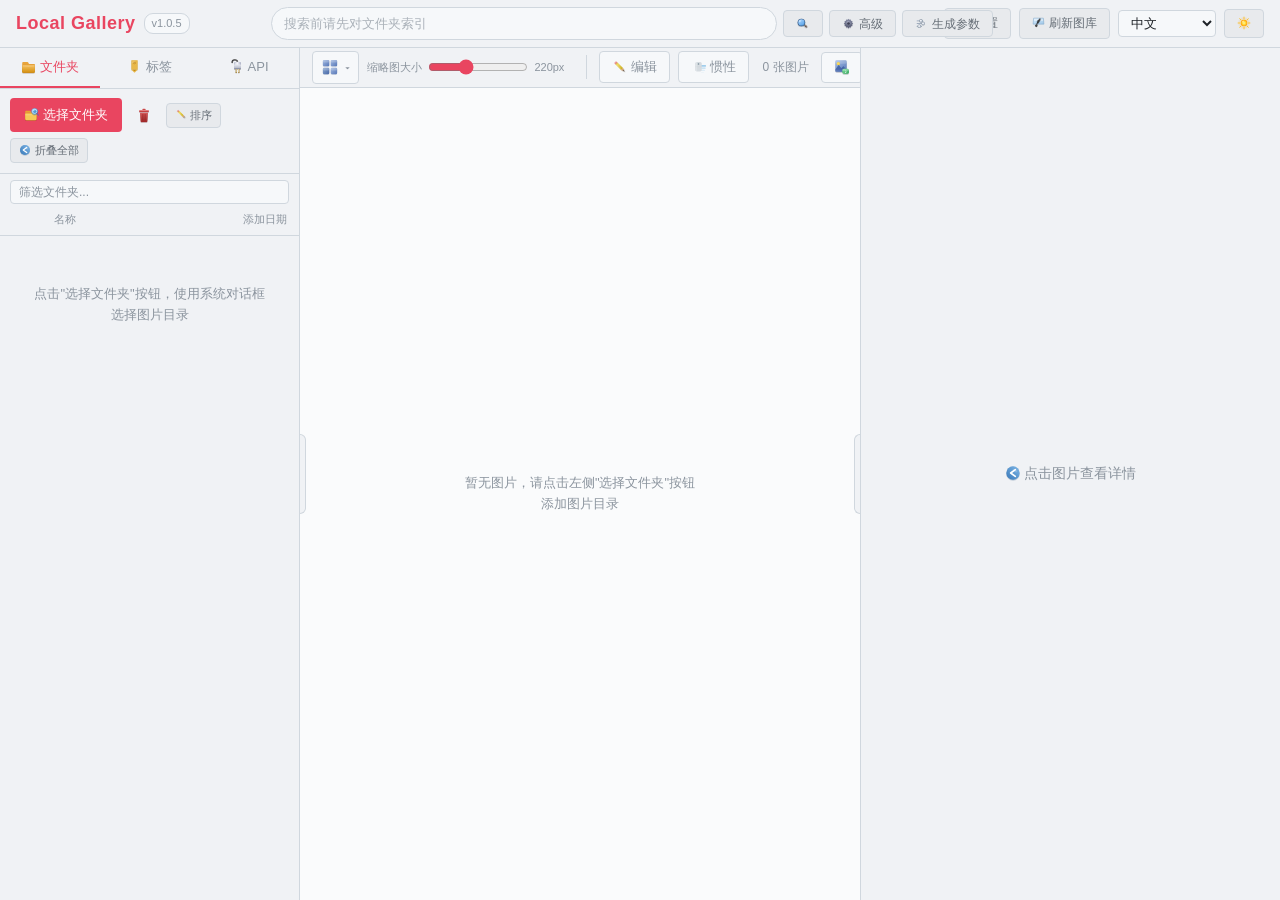
==== commit ccae4888: "feat: remove backfill test file and update image metadata handling style: change object-fit property" ====
--- a/static/index.html
+++ b/static/index.html
@@ -39,7 +39,7 @@
     <header id="topBar">
         <div class="topbar-left">
             <h1 class="app-title">Local Gallery</h1>
-            <span class="app-version">v1.0.4</span>
+            <span class="app-version">v1.0.5</span>
         </div>
         <div class="topbar-center">
             <div class="search-group">
@@ -374,6 +374,8 @@
                     <select id="sortOrder" class="sort-select">
                         <option value="name-asc">A-Z</option>
                         <option value="name-desc">Z-A</option>
+                        <option value="folder-asc" data-i18n="sort.folder_asc">文件夹 A-Z</option>
+                        <option value="folder-desc" data-i18n="sort.folder_desc">文件夹 Z-A</option>
                         <option value="date-desc" selected data-i18n="sort.newest_first">新→旧</option>
                         <option value="date-asc" data-i18n="sort.oldest_first">旧→新</option>
                         <option value="size-desc" data-i18n="sort.largest_first">大→小</option>
--- a/static/css/style.css
+++ b/static/css/style.css
@@ -1239,7 +1239,7 @@
 .tree-preview img {
     width: 100%;
     aspect-ratio: 1;
-    object-fit: cover;
+    object-fit: contain;
     border-radius: var(--radius-sm);
     background: var(--bg-tertiary);
     border: 1px solid var(--border-color);
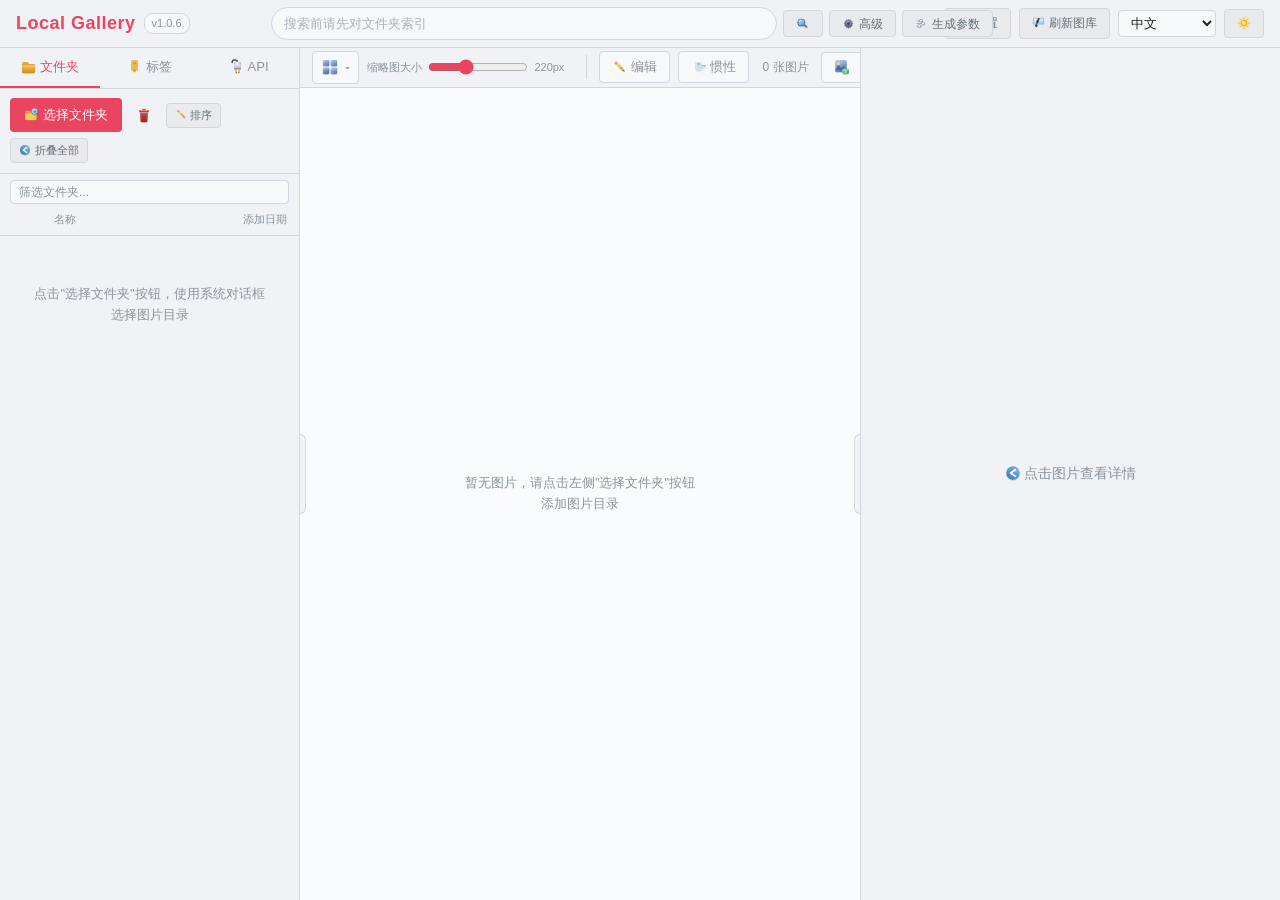
==== commit 60302c78: "1.0.6" ====
--- a/static/index.html
+++ b/static/index.html
@@ -39,7 +39,7 @@
     <header id="topBar">
         <div class="topbar-left">
             <h1 class="app-title">Local Gallery</h1>
-            <span class="app-version">v1.0.5</span>
+            <span class="app-version">v1.0.6</span>
         </div>
         <div class="topbar-center">
             <div class="search-group">
--- a/static/css/style.css
+++ b/static/css/style.css
@@ -2194,10 +2194,6 @@
 .image-card:hover .card-overlay {
     opacity: 1;
 }
-.card-favorite-icon {
-    font-size: 16px;
-    color: var(--orange);
-}
 .image-card .card-info {
     padding: 6px 8px;
     font-size: 11px;
@@ -2235,14 +2231,15 @@
     transform: translateX(0);
 }
 .card-action-btn {
-    width: 32px;
-    height: 32px;
+    width: 30px;
+    height: 30px;
     border-radius: 50%;
     background: rgba(0, 0, 0, 0.65);
     backdrop-filter: blur(8px);
-    border: 2px solid rgba(255, 255, 255, 0.15);
+    border: 1.5px solid rgba(255, 255, 255, 0.18);
     color: #fff;
-    font-size: 15px;
+    /* ★ 统一图标尺寸：fav/tag 共用 16px，避免两个按钮内部图案大小不一 */
+    font-size: 16px;
     cursor: pointer;
     display: flex;
     align-items: center;
@@ -2256,16 +2253,15 @@
     transform: scale(1.1);
     border-color: rgba(255, 255, 255, 0.3);
 }
-.card-action-btn.fav-btn {
-    font-size: 16px;
-}
 .card-action-btn.fav-btn.active {
     background: rgba(243, 156, 18, 0.8);
     border-color: var(--orange);
     color: #fff;
 }
-.card-action-btn.tag-btn {
-    font-size: 14px;
+/* ★ 标签图标（icon-tag.svg）天生窄长、视觉偏小：轻微放大补偿，
+   使其与收藏星星的观感大小一致 */
+.card-action-btn.tag-btn .icon {
+    transform: scale(1.25);
 }
 .card-action-btn.tag-btn:hover {
     background: rgba(74, 158, 255, 0.7);
@@ -3361,25 +3357,27 @@
 }
 .tag-tree .tag-item .tag-delete-btn {
     display: none;
-    width: 28px;
-    align-self: stretch;
+    /* ★ 美化：图标本身是红色圆形 ✕（icon-close.svg），按钮只做轻量包装，
+       不再撑满标签高度、不再带分割线/方角，也不在悬停时铺浅色大背景 */
     align-items: center;
     justify-content: center;
     cursor: pointer;
-    border-left: 0.5px solid var(--border-color);
-    flex-shrink: 0;
-    transition: background .15s;
+    border: none;
+    flex-shrink: 0;
     background: transparent;
     color: var(--text-secondary);
-    font-size: 14px;
-    padding: 0;
-    margin: 0;
-    border-radius: 0;
-    border-top: none;
-    border-right: none;
-    border-bottom: none;
+    font-size: 15px;
+    padding: 2px;
+    margin: 0 3px;
+    border-radius: 50%;
     line-height: 1;
     font-weight: 400;
+    transition: transform .12s, filter .12s;
+}
+.tag-tree .tag-item .tag-delete-btn:hover {
+    background: transparent;
+    transform: scale(1.18);
+    filter: brightness(1.08);
 }
 
 /* 标签编辑模式 — 选择框 */
@@ -3494,10 +3492,6 @@
     background: var(--accent);
     cursor: pointer;
     border: 2px solid var(--bg-primary);
-}
-.tag-tree .tag-item .tag-delete-btn:hover {
-    background: #FCEBEB;
-    color: #A32D2D;
 }
 .tag-tree .tag-tree-container {
     display: flex;
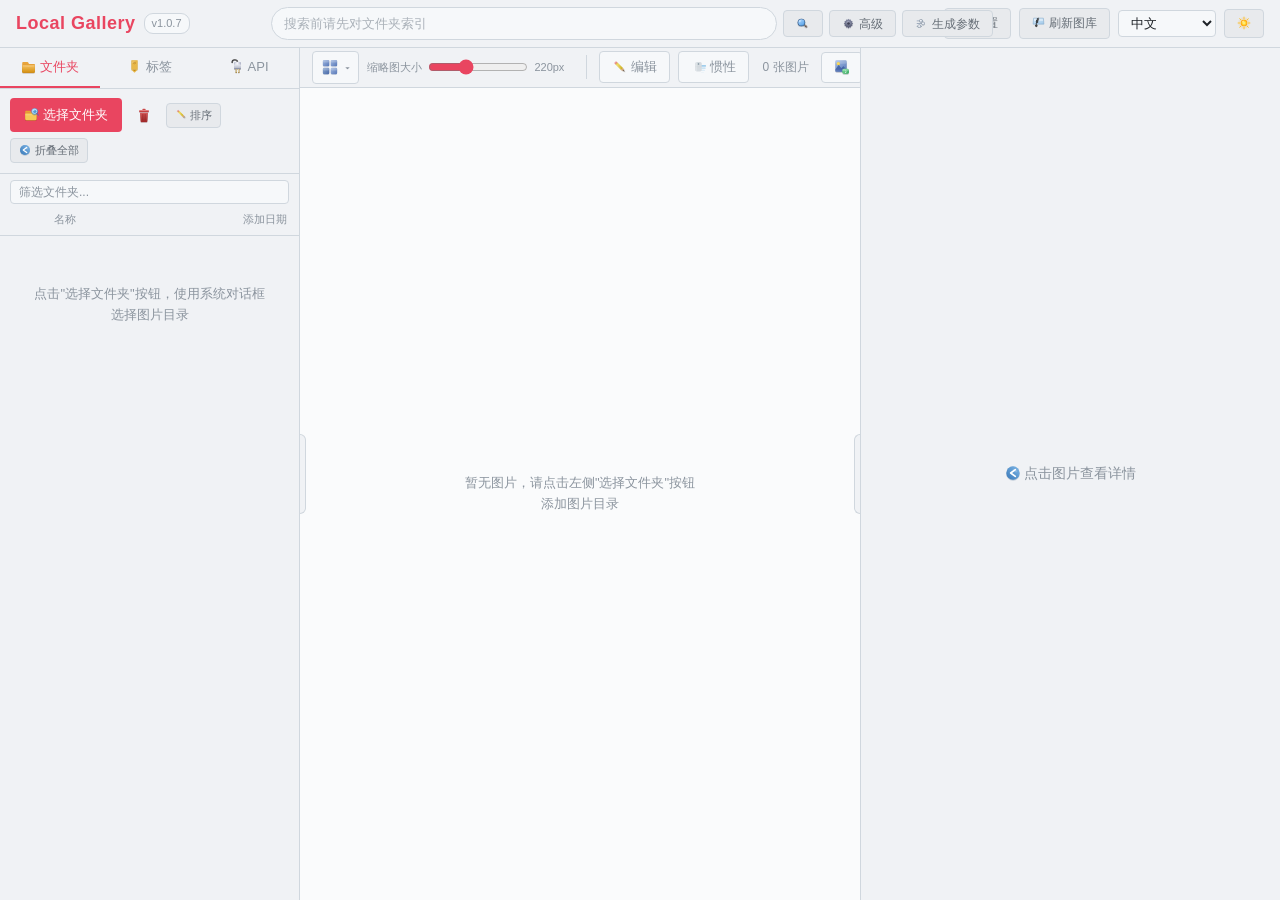
==== commit 1dc83dc8: "feat: 增强文件夹扫描和注册根目录的处理，修复并发问题，优化性能和诊断日志" ====
--- a/static/index.html
+++ b/static/index.html
@@ -39,7 +39,7 @@
     <header id="topBar">
         <div class="topbar-left">
             <h1 class="app-title">Local Gallery</h1>
-            <span class="app-version">v1.0.6</span>
+            <span class="app-version">v1.0.7</span>
         </div>
         <div class="topbar-center">
             <div class="search-group">
@@ -366,7 +366,7 @@
                     <div class="toolbar-divider"></div>
                     <button id="btnEditMode" class="edit-mode-btn" data-i18n-title="toolbar.edit_mode_title" title="编辑模式：单击选择图片，支持 Ctrl/Shift 批量选择"><span class="icon icon-edit"></span> <span data-i18n="toolbar.edit_mode">编辑</span></button>
                     <button id="btnInertiaToggle" class="edit-mode-btn" data-i18n-title="toolbar.inertia_title" title="惯性滚动：开启后滚轮有惯性滑行效果，右键空白区域可调参"><span class="icon icon-processing"></span> <span data-i18n="toolbar.inertia">惯性</span></button>
-                    <span class="image-count inertia-image-count" id="imageCount">0 <span data-i18n="toolbar.image_count">张图片</span></span>
+                    <span class="image-count inertia-image-count" id="imageCount"><span id="imageCountNum">0</span> <span data-i18n="toolbar.image_count">张图片</span></span>
                 </div>
                 <div class="toolbar-right">
                     <button id="btnShowPromptCount" class="toolbar-prompt-count-btn" data-i18n-title="toolbar.show_prompt_count" title="显示提示词版本数量"><span class="icon icon-numbered"></span></button>
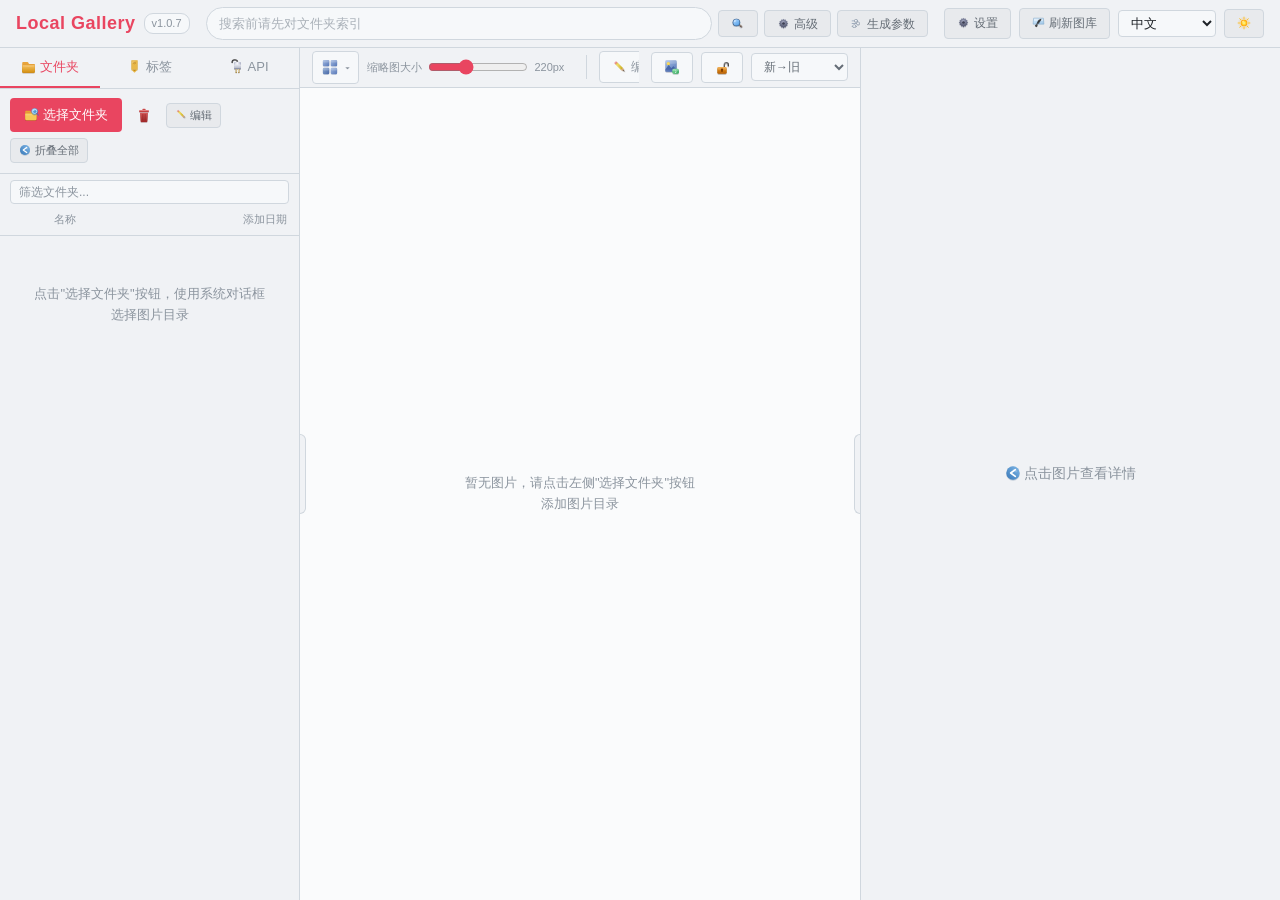
==== commit fe17110a: "refactor: 内存索引改为 SQLite 唯一真相源并新增 folders 表 - 删除 a.images/folderIndex/folderCount/LRU 内存索引，图片与文件夹计数  " ====
--- a/static/index.html
+++ b/static/index.html
@@ -179,7 +179,7 @@
                 <div class="panel-toolbar">
                     <button id="btnSelectFolder" class="btn-primary"><span class="icon icon-browse"></span> <span data-i18n="panel.select_folder">选择文件夹</span></button>
                     <button id="btnRemoveFolder" class="btn-icon btn-danger" data-i18n-title="panel.remove_folder" title="移除选中的文件夹"><span class="icon icon-delete"></span></button>
-                    <button id="btnEditFolderOrder" class="btn-small" data-i18n-title="panel.edit_order_title" title="进入排序模式：拖动文件夹调整顺序"><span class="icon icon-edit"></span> <span data-i18n="panel.edit_order">排序</span></button>
+                    <button id="btnEditFolderOrder" class="btn-small" data-i18n-title="panel.edit_order_title" title="进入排序模式：拖动文件夹调整顺序"><span class="icon icon-edit"></span> <span data-i18n="panel.edit_order">编辑</span></button><button id="btnAddFolderBin" class="btn-small" style="display:none" data-i18n-title="sidebar.bin_dissolve" title="新建收纳夹"><span data-i18n="sidebar.bin_add">＋ 收纳夹</span></button>
                     <button id="btnCollapseAllFolders" class="btn-small" data-i18n-title="panel.collapse_all_title" title="折叠所有展开的文件夹"><span class="icon icon-collapse"></span> <span data-i18n="panel.collapse_all">折叠全部</span></button>
                 </div>
                 <div class="folder-filter-bar">
@@ -367,6 +367,7 @@
                     <button id="btnEditMode" class="edit-mode-btn" data-i18n-title="toolbar.edit_mode_title" title="编辑模式：单击选择图片，支持 Ctrl/Shift 批量选择"><span class="icon icon-edit"></span> <span data-i18n="toolbar.edit_mode">编辑</span></button>
                     <button id="btnInertiaToggle" class="edit-mode-btn" data-i18n-title="toolbar.inertia_title" title="惯性滚动：开启后滚轮有惯性滑行效果，右键空白区域可调参"><span class="icon icon-processing"></span> <span data-i18n="toolbar.inertia">惯性</span></button>
                     <span class="image-count inertia-image-count" id="imageCount"><span id="imageCountNum">0</span> <span data-i18n="toolbar.image_count">张图片</span></span>
+                    <span id="bgOpStatus" class="bg-op-status" style="display:none;"></span>
                 </div>
                 <div class="toolbar-right">
                     <button id="btnShowPromptCount" class="toolbar-prompt-count-btn" data-i18n-title="toolbar.show_prompt_count" title="显示提示词版本数量"><span class="icon icon-numbered"></span></button>
--- a/static/css/style.css
+++ b/static/css/style.css
@@ -183,6 +183,8 @@
     position: relative;
     gap: 6px;
     flex-wrap: wrap;
+    /* ★ 允许中栏收缩到内容以下，窄窗口时先压缩搜索条而不是挤开/重叠两侧 */
+    min-width: 0;
 }
 .topbar-right {
     flex-shrink: 0;
@@ -209,8 +211,10 @@
     margin: 0 auto;
     width: 100%;
     max-width: 740px;
-    transform: translateX(65px);
     box-sizing: border-box;
+    /* ★ 移除 translateX(65px) 视觉居中 hack：窗口缩小时它会把搜索组推出
+       中栏、压到 topbar-right 按钮上。居中由 topbar-center 的 flex 分配完成 */
+    min-width: 0;
 }
 .search-bar {
     flex: 1;
@@ -1403,7 +1407,8 @@
     margin: 1px 0;
 }
 .tree-node.is-folder-dragging {
-    opacity: 0.3;
+    /* 拖拽中的文件夹：轻微半透明即可——之前 0.3 几乎看不清拖的是什么 */
+    opacity: 0.9;
 }
 /* 拖拽排序期间禁用所有非拖拽项的 hover 效果 */
 .is-dragging .tree-node-header:hover {
@@ -1774,6 +1779,16 @@
     display: flex;
     align-items: center;
     gap: 8px;
+}
+/* ★ 收缩策略：右栏（提示词/锁/排序）永不缩让、绝不被遮挡；
+   左栏允许收缩并优雅截断（溢出隐藏），配合下方媒体查询逐级收纳 */
+.toolbar-left {
+    flex: 1 1 auto;
+    min-width: 0;
+    overflow: hidden;
+}
+.toolbar-right {
+    flex-shrink: 0;
 }
 .layout-btn {
     background: var(--bg-input);
@@ -3410,14 +3425,38 @@
 }
 .tag-tree .tag-tree-container.edit-tags .tag-item {
     padding-right: 0;
-    cursor: pointer;
+    cursor: grab;
+    /* ★ 无把手，整标签可拖；左侧删除坞位外扩 18px，需预留间距不压前一个标签 */
+    margin-right: 20px;
+}
+.tag-tree .tag-tree-container.edit-tags .tag-item:active {
+    cursor: grabbing;
 }
 .tag-tree .tag-tree-container.edit-tags .tag-item .tag-delete-btn {
     display: flex;
-}
-/* 拖拽手柄在编辑模式下的光标样式 */
-.tag-tree .tag-tree-container.edit-tags .tag-item .tag-drag-handle {
-    cursor: grab;
+    /* ★ 删除按钮 = 左侧独立坞位：固定尺寸小块，底色+描边+阴影，
+       不再挤在标签内部（标签文字因此不再被顶到边缘） */
+    position: absolute;
+    left: -18px;
+    top: 50%;
+    transform: translateY(-50%);
+    width: 20px;
+    height: 20px;
+    padding: 0;
+    margin: 0;
+    border-radius: 6px;
+    background: var(--bg-secondary, #2a2a35);
+    border: 1px solid var(--border-color, #444);
+    box-shadow: 0 1px 4px rgba(0,0,0,0.25);
+    color: var(--text-secondary);
+    z-index: 2;
+    transition: transform .12s, color .12s, border-color .12s, background .12s;
+}
+.tag-tree .tag-tree-container.edit-tags .tag-item .tag-delete-btn:hover {
+    transform: translateY(-50%) scale(1.1);
+    color: #e94560;
+    border-color: rgba(233, 69, 96, 0.55);
+    background: rgba(233, 69, 96, 0.12);
 }
 .tag-tree .tag-tree-container.edit-tags .tag-item .tag-drag-handle:active {
     cursor: grabbing;
@@ -3604,7 +3643,8 @@
     box-shadow: 0 0 0 2px rgba(0,0,0,0.06), 0 3px 12px rgba(0,0,0,0.18);
     outline: 2px solid rgba(0,0,0,0.06);
     outline-offset: 2px;
-    transition: margin-left 0.2s cubic-bezier(0.34, 1.56, 0.64, 1), width 0.2s ease-out;
+    /* ★ 不加过渡：拖拽时占位条必须零延迟跟手；
+       0.2s 弹性 margin-left 过渡会让占位条永远慢半拍并回弹 */
 }
 
 /* --- 创建标签对话框：样式选择器 --- */
@@ -3787,9 +3827,11 @@
 }
 .tag-folder-icon {
     font-size: 11px;
-    margin-left: 4px;
-    opacity: 0.6;
-    flex-shrink: 0;
+    /* ★ 与文字保持一档间距，右侧不贴胶囊描边 */
+    margin: 0 2px 0 6px;
+    opacity: 0.65;
+    flex-shrink: 0;
+    line-height: 1;
 }
 
 .tag-icon-img {
@@ -4230,6 +4272,20 @@
         --left-panel-width: 260px;
         --right-panel-width: 360px;
     }
+    /* ★ 窄窗口：顶栏按钮退化为纯图标，避免与搜索组互相挤压遮挡 */
+    .topbar-right button span[data-i18n] { display: none; }
+    .topbar-right button { padding: 6px 9px; }
+    .app-version { display: none; }
+    /* ★ 画廊工具栏逐级收纳：先收次要信息，再收文字只留图标 */
+    #thumbnailSizeValue { display: none; }
+    .thumbnail-slider input[type="range"] { width: 64px; }
+    .image-count { display: none; }
+    .toolbar-left button span[data-i18n] { display: none; }
+    .toolbar-left button { padding: 6px 8px; }
+}
+@media (max-width: 1000px) {
+    /* ★ 更窄：缩略图滑条整体收起（布局切换按钮仍在） */
+    .thumbnail-slider { display: none; }
 }
 @media (max-width: 900px) {
     :root {
@@ -5422,3 +5478,173 @@
 }
 
 #btnRefresh.spinning .icon-reload { animation: spin 0.8s linear infinite; }
+
+/* ==================== 编辑模式：双击重命名浮窗 ==================== */
+.folder-rename-popover {
+    position: fixed;
+    z-index: 10000;
+    background: var(--bg-panel, #1e1f22);
+    border: 1px solid var(--border-color, #3a3b3f);
+    border-radius: var(--radius-md, 8px);
+    box-shadow: 0 8px 28px rgba(0, 0, 0, 0.45);
+    padding: 10px 12px;
+    display: flex;
+    flex-direction: column;
+    gap: 8px;
+    animation: frp-in 120ms ease-out;
+}
+@keyframes frp-in {
+    from { opacity: 0; transform: translateY(-4px); }
+    to   { opacity: 1; transform: translateY(0); }
+}
+.folder-rename-popover .frp-title {
+    font-size: 12px;
+    color: var(--text-secondary, #9aa0a6);
+}
+.folder-rename-popover .frp-input {
+    width: 100%;
+    box-sizing: border-box;
+}
+.folder-rename-popover .frp-btn-row {
+    display: flex;
+    gap: 8px;
+    justify-content: flex-end;
+}
+.folder-rename-popover .frp-btn {
+    padding: 4px 14px;
+    border-radius: var(--radius-sm, 6px);
+    border: 1px solid var(--border-color, #3a3b3f);
+    background: transparent;
+    color: var(--text-primary, #e8eaed);
+    cursor: pointer;
+    font-size: 12px;
+}
+.folder-rename-popover .frp-btn:hover {
+    background: var(--bg-tertiary, #2a2b2f);
+}
+.folder-rename-popover .frp-ok {
+    background: var(--accent, #e94560);
+    border-color: var(--accent, #e94560);
+    color: #fff;
+}
+.folder-rename-popover .frp-ok:hover {
+    filter: brightness(1.1);
+    background: var(--accent, #e94560);
+}
+
+/* ==================== 收纳夹：横向半透明长条 ==================== */
+.folder-bin {
+    margin: 4px 0;
+}
+.folder-bin-bar {
+    display: flex;
+    align-items: center;
+    gap: 8px;
+    width: 100%;
+    box-sizing: border-box;
+    min-height: 34px;
+    padding: 4px 10px;
+    border-radius: var(--radius-md, 8px);
+    background: rgba(233, 69, 96, 0.10);
+    border: 1px solid rgba(233, 69, 96, 0.25);
+    backdrop-filter: blur(2px);
+    cursor: pointer;
+    transition: background 150ms ease, border-color 150ms ease;
+}
+.folder-bin-bar:hover {
+    background: rgba(233, 69, 96, 0.16);
+    border-color: rgba(233, 69, 96, 0.4);
+}
+.folder-bin-bar.drag-over-bin {
+    background: rgba(233, 69, 96, 0.28);
+    border-color: var(--accent, #e94560);
+    box-shadow: 0 0 0 1px var(--accent, #e94560) inset;
+}
+.folder-bin-bar .bin-handle {
+    cursor: grab;
+    opacity: 0.55;
+}
+.folder-bin-bar .bin-toggle {
+    font-size: 10px;
+    color: var(--text-secondary, #9aa0a6);
+    width: 12px;
+    flex-shrink: 0;
+}
+.folder-bin-bar .bin-icon {
+    display: flex;
+    align-items: center;
+}
+.folder-bin-bar .bin-name {
+    font-weight: 600;
+    font-size: 13px;
+    color: var(--text-primary, #e8eaed);
+    overflow: hidden;
+    text-overflow: ellipsis;
+    white-space: nowrap;
+}
+.folder-bin-bar .bin-count {
+    font-size: 11px;
+    color: var(--text-secondary, #9aa0a6);
+    flex-shrink: 0;
+}
+.folder-bin-bar .bin-actions {
+    margin-left: auto;
+    display: flex;
+    visibility: hidden;
+    opacity: 0;
+    transition: opacity 120ms ease;
+}
+.folder-bin-bar:hover .bin-actions {
+    visibility: visible;
+    opacity: 1;
+}
+.bin-dissolve-btn {
+    font-size: 11px;
+    padding: 2px 8px;
+    border-radius: var(--radius-sm, 6px);
+    border: 1px solid var(--border-color, #3a3b3f);
+    background: transparent;
+    color: var(--text-secondary, #9aa0a6);
+    cursor: pointer;
+}
+.bin-dissolve-btn:hover {
+    color: var(--text-primary, #e8eaed);
+    border-color: var(--accent, #e94560);
+}
+/* 收纳夹内部文件夹：缩进 + 左侧引导线 */
+.folder-bin-children {
+    margin: 2px 0 6px 14px;
+    padding-left: 6px;
+    border-left: 2px solid rgba(233, 69, 96, 0.25);
+}
+
+/* ★ 后台操作状态徽标（图廊工具栏）：扫描/导入、自动预生成缩略图期间显示 */
+.bg-op-status {
+    display: none;
+    align-items: center;
+    gap: 6px;
+    font-size: 12px;
+    line-height: 18px;
+    color: var(--text-secondary, #9aa0a6);
+    background: var(--bg-tertiary, rgba(127, 127, 127, 0.12));
+    border: 1px solid var(--border-color, rgba(127, 127, 127, 0.25));
+    border-radius: 999px;
+    padding: 2px 10px 2px 8px;
+    white-space: nowrap;
+    max-width: 340px;
+    overflow: hidden;
+    text-overflow: ellipsis;
+}
+.bg-op-status::before {
+    content: '';
+    flex-shrink: 0;
+    width: 7px;
+    height: 7px;
+    border-radius: 50%;
+    background: var(--accent, #4a9eff);
+    animation: bgop-pulse 1.2s ease-in-out infinite;
+}
+@keyframes bgop-pulse {
+    0%, 100% { opacity: 0.3; }
+    50% { opacity: 1; }
+}
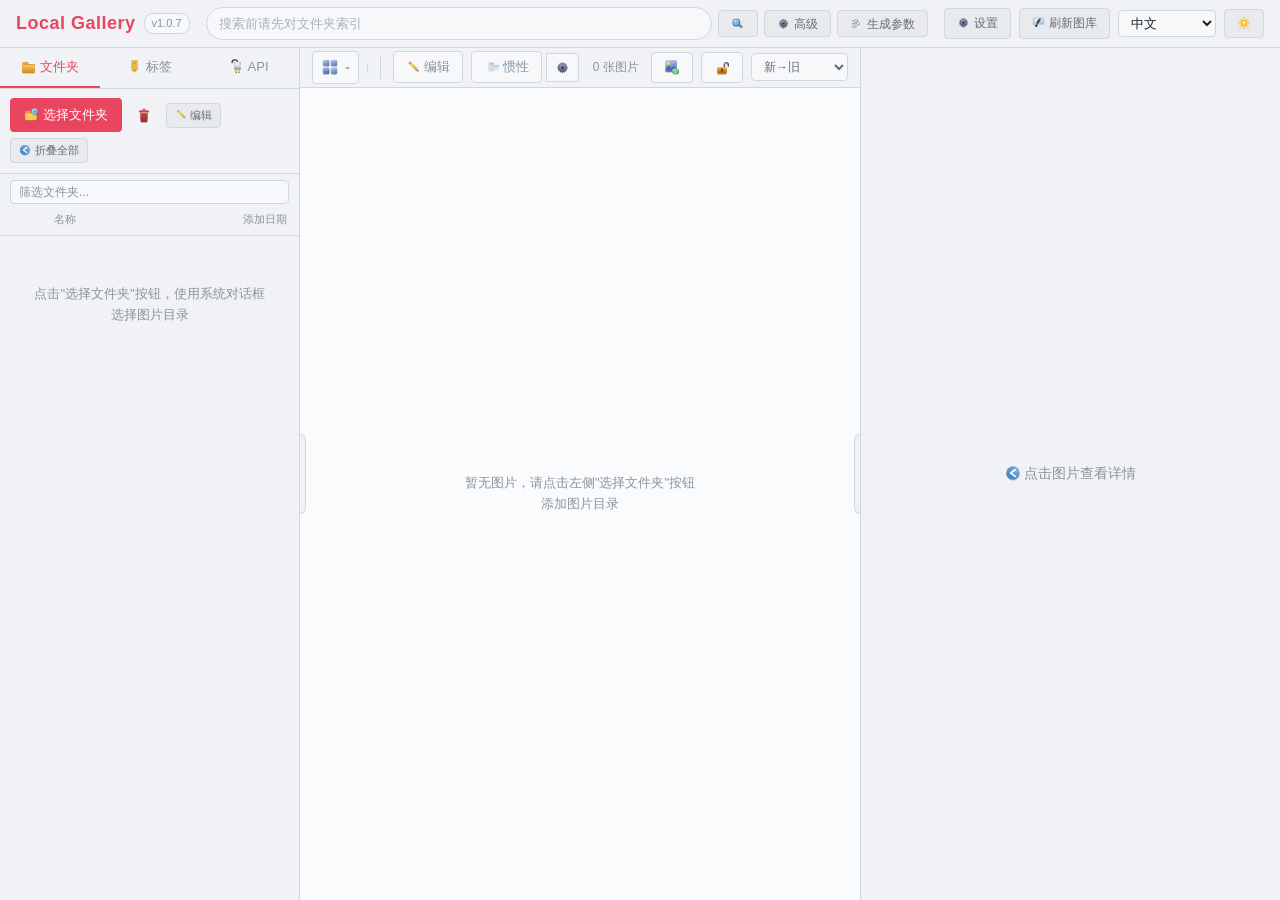
==== commit 7e168f14: "perf: 重构缩略图/索引/数据库并发调度，消除导入期黑框与卡顿 - 扫描与索引：扫描完成后先补齐缩略图，元数据索引改为 runIndexWhenIdle   延后执行；索引解析 worker 在前" ====
--- a/static/index.html
+++ b/static/index.html
@@ -365,7 +365,7 @@
                     </div>
                     <div class="toolbar-divider"></div>
                     <button id="btnEditMode" class="edit-mode-btn" data-i18n-title="toolbar.edit_mode_title" title="编辑模式：单击选择图片，支持 Ctrl/Shift 批量选择"><span class="icon icon-edit"></span> <span data-i18n="toolbar.edit_mode">编辑</span></button>
-                    <button id="btnInertiaToggle" class="edit-mode-btn" data-i18n-title="toolbar.inertia_title" title="惯性滚动：开启后滚轮有惯性滑行效果，右键空白区域可调参"><span class="icon icon-processing"></span> <span data-i18n="toolbar.inertia">惯性</span></button>
+                    <button id="btnInertiaToggle" class="edit-mode-btn" data-i18n-title="toolbar.inertia_title" title="惯性滚动：开启后滚轮有惯性滑行效果"><span class="icon icon-processing"></span> <span data-i18n="toolbar.inertia">惯性</span></button><button id="btnInertiaSettings" class="edit-mode-btn inertia-settings-btn" data-i18n-title="inertia.title" title="惯性参数设置"><span class="icon icon-settings"></span></button>
                     <span class="image-count inertia-image-count" id="imageCount"><span id="imageCountNum">0</span> <span data-i18n="toolbar.image_count">张图片</span></span>
                     <span id="bgOpStatus" class="bg-op-status" style="display:none;"></span>
                 </div>
--- a/static/css/style.css
+++ b/static/css/style.css
@@ -1781,11 +1781,13 @@
     gap: 8px;
 }
 /* ★ 收缩策略：右栏（提示词/锁/排序）永不缩让、绝不被遮挡；
-   左栏允许收缩并优雅截断（溢出隐藏），配合下方媒体查询逐级收纳 */
+   左栏允许收缩，配合下方媒体查询逐级收纳。
+   ★ 不能在 .toolbar-left 上用 overflow:hidden：会把布局下拉菜单
+     （.layout-dropdown-menu，绝对定位在其内部）一并裁掉，导致
+     切换瀑布流/列表时菜单"点了没反应"。截断职责移交给 .thumbnail-slider */
 .toolbar-left {
     flex: 1 1 auto;
     min-width: 0;
-    overflow: hidden;
 }
 .toolbar-right {
     flex-shrink: 0;
@@ -1870,6 +1872,8 @@
     display: flex;
     align-items: center;
     gap: 6px;
+    min-width: 0;
+    overflow: hidden;
 }
 .thumbnail-slider label {
     font-size: 11px;
@@ -1981,6 +1985,10 @@
     padding: 12px;
     position: relative;
     cursor: grab;
+    /* ★ 禁用浏览器滚动锚定：虚拟滚动用上下 spacer 精确撑高度来维持位置，
+       分页追加/宽高比重排会销毁重建窗口 DOM，锚点元素被移除时 Chrome 的
+       锚定补偿会把 scrollTop 推偏一段（表现为"滚动条突然跳动一下"） */
+    overflow-anchor: none;
 }
 .gallery-scroll:active {
     cursor: grabbing;
@@ -5335,6 +5343,37 @@
     outline: none;
 }
 
+/* ★ 惯性参数：滑条两端可达（负外边距抵消滑块半宽），数字框手动输入 0-100 */
+.inertia-params input[type="range"].ip-power-slider {
+    margin: 0 -8px;
+    width: calc(100% + 16px);
+    flex: 1;
+    /* ★ 关键：去掉 .inertia-params input 的水平内边距（10px），
+       否则滑块被内边距挡住，拉到最右也到不了轨道尽头 */
+    padding: 6px 0;
+}
+.inertia-params input[type="number"].ip-power-num {
+    width: 58px;
+    min-width: 58px;
+    padding: 4px 6px;
+    text-align: center;
+    -moz-appearance: textfield;
+    appearance: textfield;
+}
+.inertia-params input[type="number"].ip-power-num::-webkit-outer-spin-button,
+.inertia-params input[type="number"].ip-power-num::-webkit-inner-spin-button {
+    -webkit-appearance: none;
+    margin: 0;
+}
+
+/* ★ 惯性按钮右侧的参数设置小按钮：贴紧惯性按钮、去左边圆角形成一体 */
+.inertia-settings-btn {
+    margin-left: -4px;
+    border-top-left-radius: 0;
+    border-bottom-left-radius: 0;
+    padding: 6px 8px;
+}
+
 /* ============================================================
    图标系统 — 替代 Emoji，使用 SVG mask 实现主题自适应
    图标文件位于项目根目录 Icon/ 文件夹
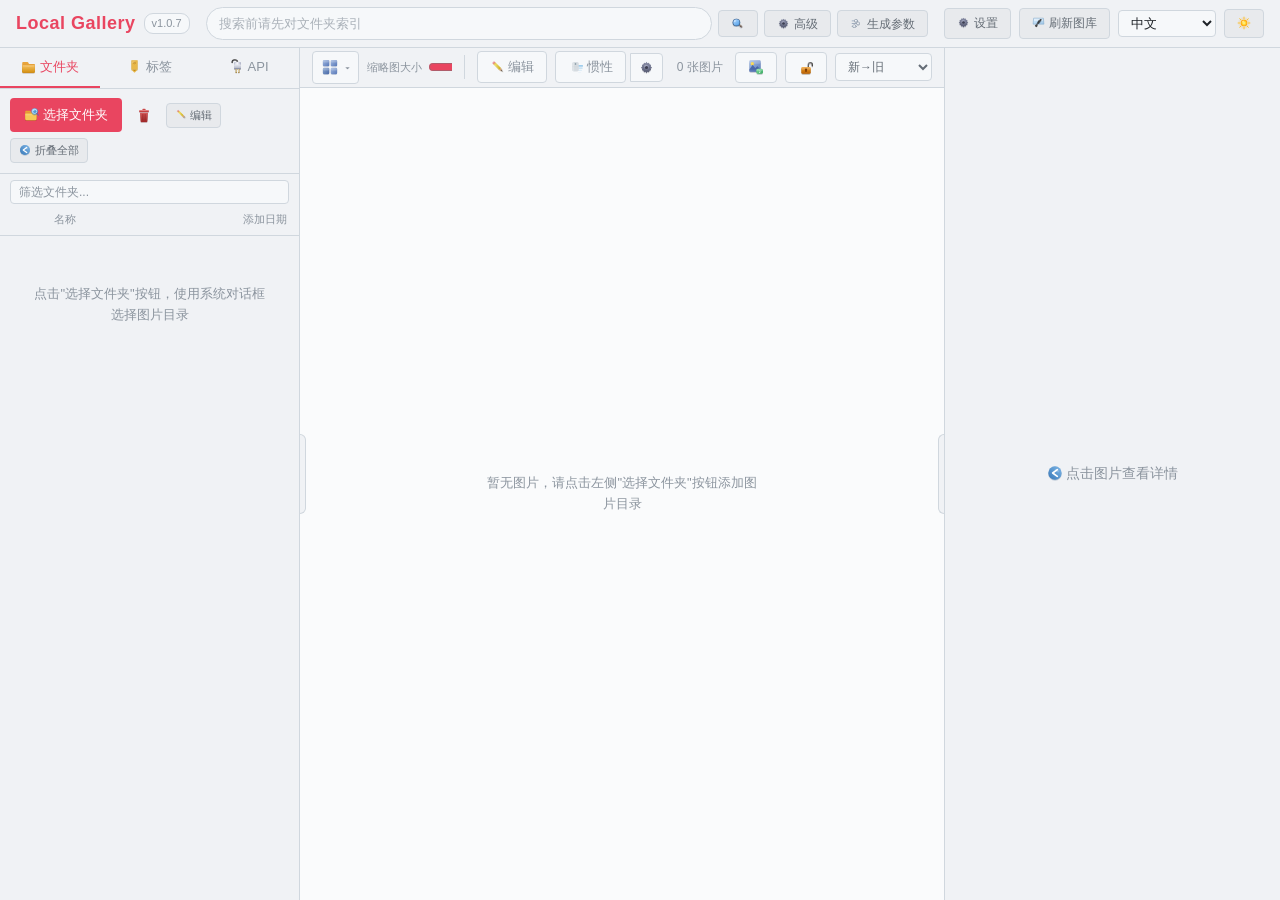
==== commit fffc3995: "feat(theme): 新增五套扩展主题并修复移动端与分页体验 - 新增 5 套扩展主题（美术馆暗金/画廊白/北极极光/埃及博物馆/水彩涂鸦），   仅覆盖设计令牌与外观，不改动布局结构 - 新增主" ====
--- a/static/index.html
+++ b/static/index.html
@@ -8,7 +8,8 @@
         // 在 CSS 加载前立即设置主题和强调色，避免页面闪烁
         (function() {
             var theme = localStorage.getItem('theme');
-            if (!theme) {
+            var knownThemes = ['dark','light','gallery-dark','gallery-light','arctic-aurora','egyptian-museum','watercolor-doodle'];
+            if (knownThemes.indexOf(theme) === -1) {
                 theme = window.matchMedia('(prefers-color-scheme: dark)').matches ? 'dark' : 'light';
             }
             var root = document.documentElement;
@@ -19,7 +20,7 @@
                 var r = parseInt(accent.slice(1,3), 16);
                 var g = parseInt(accent.slice(3,5), 16);
                 var b = parseInt(accent.slice(5,7), 16);
-                var isDark = theme === 'dark';
+                var isDark = knownThemes.indexOf(theme) >= 0 && theme !== 'light' && theme !== 'gallery-light';
                 var factor = isDark ? 1.15 : 0.85;
                 var offset = isDark ? 40 : -30;
                 var hr = Math.min(255, Math.round(r * factor + offset));
@@ -32,9 +33,11 @@
             }
         })();
     </script>
-    <link rel="stylesheet" href="css/style.css">
+    <link rel="stylesheet" href="css/style.css?v=2.18">
 </head>
 <body>
+    <!-- 主题装饰层（仅装饰类主题显示） -->
+    <div id="themeDecor" aria-hidden="true"></div>
     <!-- 顶部工具栏 -->
     <header id="topBar">
         <div class="topbar-left">
@@ -157,7 +160,7 @@
                 <option value="pt-BR">Português</option>
                 <option value="ru-RU">Русский</option>
             </select>
-            <button id="btnToggleTheme" title="切换主题"><span class="icon icon-theme-dark"></span></button>
+            <button id="btnToggleTheme" data-i18n-title="settings.theme" title="主题"><span class="icon icon-theme-dark"></span></button>
         </div>
     </header>
 
@@ -395,6 +398,9 @@
                 <div class="load-more-indicator" id="loadMoreIndicator" style="display:none;">
                     <div class="spinner"></div>
                     <span data-i18n="gallery.loading_more">正在加载更多图片...</span>
+                </div>
+                <div class="gallery-end-indicator" id="galleryEndIndicator" style="display:none;">
+                    <span></span>
                 </div>
                 <p class="placeholder-text gallery-placeholder" id="galleryPlaceholder" data-i18n="gallery.placeholder">请先在左侧选择一个文件夹来浏览图片</p>
             </div>
@@ -505,7 +511,7 @@
         </button>
         <button id="mobileNavLock" data-i18n-title="toolbar.lock_panel" title="锁定">
             <span class="icon icon-unlock"></span>
-            <span data-i18n="toolbar.lock_panel">锁定</span>
+            <span data-i18n="mobile.lock">锁定</span>
         </button>
     </nav>
 
@@ -563,14 +569,14 @@
     <input type="file" id="hiddenFolderInput" webkitdirectory directory multiple style="display:none;" />
 
     <!-- Wails 运行时 -->
-    <script src="js/wails-bridge.js"></script>
+    <script src="js/wails-bridge.js?v=2.18"></script>
     <!-- JavaScript 模块 -->
-    <script src="js/i18n.js"></script>
-    <script src="js/storage.js"></script>
-    <script src="js/icon-helper.js"></script>
-    <script src="js/metadata.js"></script>
-    <script src="js/api.js"></script>
-    <script src="js/sidebar.js"></script>
+    <script src="js/i18n.js?v=2.18"></script>
+    <script src="js/storage.js?v=2.18"></script>
+    <script src="js/icon-helper.js?v=2.18"></script>
+    <script src="js/metadata.js?v=2.18"></script>
+    <script src="js/api.js?v=2.18"></script>
+    <script src="js/sidebar.js?v=2.18"></script>
     <div class="image-context-menu" id="folderContextMenu" style="display:none;">
         <button data-action="refresh"><span class="icon icon-refresh"></span> <span data-i18n="ctx.refresh">刷新</span></button>
         <button data-action="convertTag"><span class="icon icon-tag"></span> <span data-i18n="ctx.convert_tag">转换为标签</span></button>
@@ -583,12 +589,12 @@
     </div>
 
     <!-- 文件夹类型选择对话框 -->
-    <script src="js/gallery.js"></script>
-    <script src="js/detail.js"></script>
-    <script src="js/search.js"></script>
-    <script src="js/import-export.js"></script>
-    <script src="js/settings.js"></script>
-    <script src="js/diagnose-import.js"></script>
-    <script src="js/app.js"></script>
+    <script src="js/gallery.js?v=2.18"></script>
+    <script src="js/detail.js?v=2.18"></script>
+    <script src="js/search.js?v=2.18"></script>
+    <script src="js/import-export.js?v=2.18"></script>
+    <script src="js/settings.js?v=2.18"></script>
+    <script src="js/diagnose-import.js?v=2.18"></script>
+    <script src="js/app.js?v=2.18"></script>
 </body>
 </html>
--- a/static/css/style.css
+++ b/static/css/style.css
@@ -19,6 +19,23 @@
     --accent: #e94560;
     --accent-hover: #ff6b81;
     --accent-glow: rgba(233, 69, 96, 0.25);
+    --tint-06: rgba(233, 69, 96, 0.06);
+    --tint-08: rgba(233, 69, 96, 0.08);
+    --tint-10: rgba(233, 69, 96, 0.10);
+    --tint-12: rgba(233, 69, 96, 0.12);
+    --tint-16: rgba(233, 69, 96, 0.16);
+    --tint-20: rgba(233, 69, 96, 0.20);
+    --tint-25: rgba(233, 69, 96, 0.25);
+    --tint-28: rgba(233, 69, 96, 0.28);
+    --tint-35: rgba(242, 125, 157, 0.35);
+    --tint-35: rgba(201, 162, 39, 0.35);
+    --tint-35: rgba(70, 199, 160, 0.35);
+    --tint-35: rgba(47, 79, 79, 0.35);
+    --tint-35: rgba(200, 162, 74, 0.35);
+    --tint-35: rgba(233, 69, 96, 0.35);
+    --tint-35: rgba(233, 69, 96, 0.35);
+    --tint-40: rgba(233, 69, 96, 0.40);
+    --tint-55: rgba(233, 69, 96, 0.55);
     --blue-glow: rgba(74, 158, 255, 0.2);
     --blue: #4a9eff;
     --blue-hover: #6ab4ff;
@@ -38,7 +55,7 @@
     --font-mono: 'Consolas', 'Monaco', 'Courier New', monospace;
     --font-sans: 'Segoe UI', 'PingFang SC', 'Microsoft YaHei', sans-serif;
     --left-panel-width: 300px;
-    --right-panel-width: 420px;
+    --right-panel-width: 336px;
     --topbar-height: 48px;
     --tag-size: 12px;
     --avatar-tag-size: 12px;
@@ -68,6 +85,16 @@
     --accent: #e94560;
     --accent-hover: #d63850;
     --accent-glow: rgba(233, 69, 96, 0.15);
+    --tint-06: rgba(233, 69, 96, 0.06);
+    --tint-08: rgba(233, 69, 96, 0.08);
+    --tint-10: rgba(233, 69, 96, 0.10);
+    --tint-12: rgba(233, 69, 96, 0.12);
+    --tint-16: rgba(233, 69, 96, 0.16);
+    --tint-20: rgba(233, 69, 96, 0.20);
+    --tint-25: rgba(233, 69, 96, 0.25);
+    --tint-28: rgba(233, 69, 96, 0.28);
+    --tint-40: rgba(233, 69, 96, 0.40);
+    --tint-55: rgba(233, 69, 96, 0.55);
     --blue-glow: rgba(9, 105, 218, 0.15);
     --blue: #0969da;
     --blue-hover: #0550ae;
@@ -1401,7 +1428,7 @@
 .folder-ghost-placeholder {
     height: 36px;
     border: 2px dashed var(--accent);
-    background: rgba(233, 69, 96, 0.06);
+    background: var(--tint-06);
     border-radius: var(--radius-sm);
     pointer-events: none;
     margin: 1px 0;
@@ -1866,7 +1893,7 @@
 }
 .layout-option.active {
     color: var(--accent);
-    background: rgba(233, 69, 96, 0.08);
+    background: var(--tint-08);
 }
 .thumbnail-slider {
     display: flex;
@@ -1938,7 +1965,7 @@
     justify-content: center;
     gap: 8px;
     padding: 6px 12px;
-    background: rgba(233, 69, 96, 0.1);
+    background: var(--tint-10);
     border-bottom: 1px solid var(--accent);
     font-size: 12px;
     color: var(--accent);
@@ -1961,7 +1988,7 @@
     transition: var(--transition);
 }
 .edit-mode-banner .edit-mode-close:hover {
-    background: rgba(233, 69, 96, 0.2);
+    background: var(--tint-20);
 }
 
 /* 编辑模式下图片卡片的选中效果增强 */
@@ -3463,8 +3490,8 @@
 .tag-tree .tag-tree-container.edit-tags .tag-item .tag-delete-btn:hover {
     transform: translateY(-50%) scale(1.1);
     color: #e94560;
-    border-color: rgba(233, 69, 96, 0.55);
-    background: rgba(233, 69, 96, 0.12);
+    border-color: var(--tint-55);
+    background: var(--tint-12);
 }
 .tag-tree .tag-tree-container.edit-tags .tag-item .tag-drag-handle:active {
     cursor: grabbing;
@@ -4278,7 +4305,7 @@
 @media (max-width: 1200px) {
     :root {
         --left-panel-width: 260px;
-        --right-panel-width: 360px;
+        --right-panel-width: 288px;
     }
     /* ★ 窄窗口：顶栏按钮退化为纯图标，避免与搜索组互相挤压遮挡 */
     .topbar-right button span[data-i18n] { display: none; }
@@ -4298,7 +4325,7 @@
 @media (max-width: 900px) {
     :root {
         --left-panel-width: 240px;
-        --right-panel-width: 320px;
+        --right-panel-width: 256px;
     }
     #rightPanel.collapsed {
         width: 0;
@@ -4314,6 +4341,22 @@
    ============================================================ */
 body.mobile #mainContainer {
     position: relative;
+}
+
+/* ★ 手机版：顶栏固定定位——真机触摸设备上 body overflow:hidden 锁不住滚动，
+   在查看器里拖动会把文档流中的顶栏滚出屏幕（表现为"点大图后顶栏消失"）。
+   固定定位使其不可滚动；主容器用 padding-top 补偿并撑满视口。 */
+body.mobile #topBar {
+    position: fixed;
+    top: 0;
+    left: 0;
+    right: 0;
+    z-index: 10012;
+}
+body.mobile #mainContainer {
+    padding-top: var(--topbar-height);
+    height: 100vh;
+    box-sizing: border-box;
 }
 
 /* 隐藏 D 形按钮和拖拽手柄 */
@@ -4463,6 +4506,229 @@
 /* 画廊容器为底部导航栏腾空间 */
 body.mobile #galleryContainer {
     padding-bottom: 48px;
+}
+
+/* ============================================================
+   手机版体验优化（按钮拥挤遮挡 / 缩略图大小调节 / 导航栏溢出）
+   ============================================================ */
+
+/* --- 顶栏：压缩搜索区与右侧按钮，避免互相遮挡 --- */
+body.mobile #topBar {
+    padding: 0 8px;
+    gap: 8px;
+}
+body.mobile .topbar-left .app-title { font-size: 16px; }
+/* 手机顶栏空间宝贵：版本徽章收进"更多"菜单，避免与搜索框互相遮挡 */
+body.mobile .topbar-left .app-version { display: none; }
+/* ★ 手机版：顶栏保持在大图查看器(z-index:10000)之上，点击大图后顶栏不消失 */
+body.mobile #topBar { z-index: 10012; }
+/* ★ 手机版：信息/详情滚动容器触摸滚动优化，避免"卡住不能上下滚动" */
+body.mobile .detail-content,
+body.mobile .raw-metadata-sidebar,
+body.mobile .image-viewer-params-panel {
+    -webkit-overflow-scrolling: touch;
+    overscroll-behavior: contain;
+    touch-action: pan-y;
+}
+body.mobile .search-group { flex-wrap: nowrap; min-width: 0; }
+body.mobile .search-bar { flex: 1 1 auto; min-width: 120px; }
+body.mobile .search-input { width: 100%; min-width: 0; }
+/* 高级搜索/生成参数按钮退化为纯图标 */
+body.mobile .search-action-btn span[data-i18n] { display: none; }
+body.mobile .search-action-btn { padding: 6px 8px; }
+/* 语言切换在手机顶栏放不下（设置页仍可切换），直接隐藏 */
+body.mobile .lang-select { display: none; }
+
+/* ★ 手机版顶栏"更多"下拉：设置/刷新/主题/高级搜索/生成参数收进菜单，
+   顶栏只留 标题 + 搜索框 + 搜索按钮 + 更多按钮 */
+#mobileTopbarToggle { display: none; }
+body.mobile #mobileTopbarToggle {
+    display: flex;
+    align-items: center;
+    gap: 2px;
+    background: var(--bg-input);
+    color: var(--text-secondary);
+    border: 1px solid var(--border-color);
+}
+body.mobile #mobileTopbarToggle.active {
+    background: var(--tint-25);
+    color: var(--accent);
+}
+body.mobile .mobile-topbar-menu {
+    position: fixed;
+    top: calc(var(--topbar-height) + 4px);
+    right: 8px;
+    min-width: 200px;
+    background: var(--bg-secondary);
+    border: 1px solid var(--border-color);
+    border-radius: 12px;
+    box-shadow: 0 8px 24px rgba(0, 0, 0, 0.4);
+    z-index: 10020; /* 高于顶栏(z-index:100)与抽屉(10010) */
+    padding: 6px;
+    display: flex;
+    flex-direction: column;
+    gap: 2px;
+}
+/* 菜单里的按钮恢复带文字的完整形态 */
+body.mobile .mobile-topbar-menu button {
+    display: flex;
+    align-items: center;
+    gap: 10px;
+    width: 100%;
+    text-align: left;
+    background: none;
+    border: none;
+    border-radius: 8px;
+    color: var(--text-primary);
+    font-size: 14px;
+    padding: 11px 12px;
+    cursor: pointer;
+    white-space: nowrap;
+}
+body.mobile .mobile-topbar-menu button:active {
+    background: rgba(255, 255, 255, 0.08);
+}
+body.mobile .mobile-topbar-menu .mobile-topbar-menu-version {
+    padding: 8px 12px 4px;
+    font-size: 11px;
+    color: var(--text-muted);
+    border-bottom: 1px solid var(--border-color);
+    margin-bottom: 4px;
+}
+body.mobile .mobile-topbar-menu button span[data-i18n],
+body.mobile .mobile-topbar-menu button .menu-label { display: inline !important; }
+
+/* --- 画廊工具栏：收紧间距与排序下拉，避免右侧被裁切 --- */
+body.mobile .gallery-toolbar {
+    gap: 6px;
+    padding: 0 8px;
+}
+body.mobile .toolbar-left,
+body.mobile .toolbar-right { gap: 4px; }
+body.mobile .toolbar-left button { padding: 6px 7px; }
+body.mobile .sort-select {
+    max-width: 92px;
+    font-size: 12px;
+    padding: 4px 2px;
+}
+body.mobile .toolbar-divider { display: none; }
+
+/* ★ 手机版隐藏冗余/重复按钮（用户指定）：
+   编辑模式、惯性（含参数）、工具栏排序下拉（排序走底部导航）、
+   锁定信息栏按钮（工具栏 + 底部导航两处） */
+body.mobile #btnEditMode,
+body.mobile #btnInertiaToggle,
+body.mobile #btnInertiaSettings,
+body.mobile #lockRightPanel,
+body.mobile #sortOrder,
+body.mobile #mobileNavLock { display: none !important; }
+
+/* --- 恢复缩略图大小调节（桌面窄屏隐藏，手机端以紧凑形式保留） --- */
+body.mobile .thumbnail-slider {
+    display: flex;
+    align-items: center;
+    gap: 6px;
+    flex-shrink: 0;
+}
+body.mobile .thumbnail-slider label,
+body.mobile #thumbnailSizeValue { display: none; }
+body.mobile .thumbnail-slider input[type="range"] { width: 72px; }
+
+/* --- 底部导航栏：等分按钮、单行文案，避免换行/溢出遮挡 --- */
+body.mobile .mobile-navbar { gap: 8px; padding: 0 4px; }
+body.mobile .mobile-navbar button {
+    flex: 1 1 0;
+    min-width: 0;
+    padding: 4px 6px;
+}
+body.mobile .mobile-navbar button > span:last-child {
+    max-width: 100%;
+    white-space: nowrap;
+    overflow: hidden;
+    text-overflow: ellipsis;
+}
+
+/* --- 画廊工具栏下拉菜单：次要工具收进"更多工具"，工具栏只留布局/工具/排序 --- */
+#mobileToolbarToggle { display: none; }
+body.mobile #mobileToolbarToggle {
+    display: flex;
+    align-items: center;
+    gap: 2px;
+    background: var(--bg-input);
+    color: var(--text-secondary);
+    border: 1px solid var(--border-color);
+}
+body.mobile #mobileToolbarToggle.active {
+    background: var(--tint-25);
+    color: var(--accent);
+}
+body.mobile .mobile-toolbar-menu {
+    position: fixed;
+    top: calc(var(--topbar-height) + 46px);
+    left: 8px;
+    right: 8px;
+    background: var(--bg-secondary);
+    border: 1px solid var(--border-color);
+    border-radius: 12px;
+    box-shadow: 0 8px 24px rgba(0, 0, 0, 0.4);
+    z-index: 10006;
+    padding: 6px;
+    display: flex;
+    flex-direction: column;
+    gap: 2px;
+}
+/* 菜单里的按钮恢复带文字的完整形态（窄屏收纳规则不适用于菜单内） */
+body.mobile .mobile-toolbar-menu button,
+body.mobile .mobile-toolbar-menu .edit-mode-btn {
+    display: flex;
+    align-items: center;
+    gap: 10px;
+    width: 100%;
+    text-align: left;
+    background: none;
+    border: none;
+    border-radius: 8px;
+    color: var(--text-primary);
+    font-size: 14px;
+    padding: 11px 12px;
+    cursor: pointer;
+}
+body.mobile .mobile-toolbar-menu button:active {
+    background: rgba(255, 255, 255, 0.08);
+}
+body.mobile .mobile-toolbar-menu button span[data-i18n] { display: inline !important; }
+body.mobile .mobile-toolbar-menu .image-count {
+    display: inline-flex;
+    padding: 8px 12px;
+    font-size: 12px;
+    color: var(--text-muted);
+}
+/* 缩略图大小滑条行：标签 + 全宽滑条 + 数值 */
+body.mobile .mobile-toolbar-menu .thumbnail-slider {
+    display: flex;
+    align-items: center;
+    gap: 10px;
+    padding: 8px 12px;
+    overflow: visible;
+}
+body.mobile .mobile-toolbar-menu .thumbnail-slider label {
+    display: inline;
+    flex-shrink: 0;
+    font-size: 13px;
+    color: var(--text-secondary);
+}
+body.mobile .mobile-toolbar-menu .thumbnail-slider input[type="range"] {
+    flex: 1;
+    width: auto;
+    min-width: 0;
+}
+body.mobile .mobile-toolbar-menu #thumbnailSizeValue {
+    display: inline;
+    flex-shrink: 0;
+    width: 46px;
+    text-align: right;
+    font-size: 12px;
+    color: var(--text-muted);
 }
 
 /* 移动端查看器控件始终可见（没有 hover 状态） */
@@ -4693,7 +4959,7 @@
     background: var(--accent);
     transform: scale(1.15);
 }
-    background: color-mix(in srgb, var(--accent) 25%, transparent);
+    background: var(--tint-25);
     color: var(--accent);
 }
 
@@ -5137,8 +5403,8 @@
 #imageViewerSlideshowShortcut.playing kbd,
 #shortcutFullscreen.active kbd,
 #shortcutOriginal.active kbd {
-    background: color-mix(in srgb, var(--accent) 20%, transparent);
-    border-color: color-mix(in srgb, var(--accent) 35%, transparent);
+    background: var(--tint-20);
+    border-color: var(--tint-35);
     color: var(--accent);
 }
 
@@ -5584,18 +5850,18 @@
     min-height: 34px;
     padding: 4px 10px;
     border-radius: var(--radius-md, 8px);
-    background: rgba(233, 69, 96, 0.10);
-    border: 1px solid rgba(233, 69, 96, 0.25);
+    background: var(--tint-10);
+    border: 1px solid var(--tint-25);
     backdrop-filter: blur(2px);
     cursor: pointer;
     transition: background 150ms ease, border-color 150ms ease;
 }
 .folder-bin-bar:hover {
-    background: rgba(233, 69, 96, 0.16);
-    border-color: rgba(233, 69, 96, 0.4);
+    background: var(--tint-16);
+    border-color: var(--tint-40);
 }
 .folder-bin-bar.drag-over-bin {
-    background: rgba(233, 69, 96, 0.28);
+    background: var(--tint-28);
     border-color: var(--accent, #e94560);
     box-shadow: 0 0 0 1px var(--accent, #e94560) inset;
 }
@@ -5654,7 +5920,7 @@
 .folder-bin-children {
     margin: 2px 0 6px 14px;
     padding-left: 6px;
-    border-left: 2px solid rgba(233, 69, 96, 0.25);
+    border-left: 2px solid var(--tint-25);
 }
 
 /* ★ 后台操作状态徽标（图廊工具栏）：扫描/导入、自动预生成缩略图期间显示 */
@@ -5687,3 +5953,940 @@
     0%, 100% { opacity: 0.3; }
     50% { opacity: 1; }
 }
+
+/* ============================================================
+   扩展主题：单色模式之外的新主题
+   美术馆暗金 gallery-dark / 画廊白 gallery-light /
+   北极极光 arctic-aurora / 埃及博物馆 egyptian-museum / 水彩涂鸦 watercolor-doodle
+   仅覆盖设计令牌与外观，不改变布局结构
+   ============================================================ */
+
+/* --- 美术馆暗金（redesign v3） --- */
+:root[data-theme="gallery-dark"] {
+    --bg-primary: #101014;
+    --bg-secondary: #16161c;
+    --bg-tertiary: #1c1c24;
+    --bg-card: #1c1c24;
+    --bg-hover: rgba(255, 255, 255, 0.05);
+    --bg-input: #1a1a21;
+    --border-color: rgba(255, 255, 255, 0.08);
+    --border-light: rgba(255, 255, 255, 0.16);
+    --tree-line-color: #68656f;
+    --text-primary: #eceaf0;
+    --text-secondary: #9a97a3;
+    --text-muted: #68656f;
+    --accent: #c8a24a;
+    --accent-hover: #dcc06a;
+    --accent-glow: rgba(200, 162, 74, 0.13);
+    --tint-06: rgba(200, 162, 74, 0.06);
+    --tint-08: rgba(200, 162, 74, 0.08);
+    --tint-10: rgba(200, 162, 74, 0.10);
+    --tint-12: rgba(200, 162, 74, 0.12);
+    --tint-16: rgba(200, 162, 74, 0.16);
+    --tint-20: rgba(200, 162, 74, 0.20);
+    --tint-25: rgba(200, 162, 74, 0.25);
+    --tint-28: rgba(200, 162, 74, 0.28);
+    --tint-40: rgba(200, 162, 74, 0.40);
+    --tint-55: rgba(200, 162, 74, 0.55);
+    --shadow: 0 10px 28px rgba(0, 0, 0, 0.4);
+    --shadow-lg: 0 12px 36px rgba(0, 0, 0, 0.5);
+    --radius: 12px;
+    --radius-lg: 14px;
+    --radius-sm: 8px;
+    --scrollbar-thumb: rgba(255, 255, 255, 0.16);
+    --scrollbar-thumb-hover: rgba(255, 255, 255, 0.3);
+    --scrollbar-gripper: rgba(255, 255, 255, 0.1);
+    --on-accent: #151310;
+}
+
+/* --- 画廊白（redesign v4） --- */
+:root[data-theme="gallery-light"] {
+    --bg-primary: #FBFBFC;
+    --bg-secondary: #F3F4F5;
+    --bg-tertiary: #FFFFFF;
+    --bg-card: #FFFFFF;
+    --bg-hover: rgba(31, 31, 31, 0.05);
+    --bg-input: #FFFFFF;
+    --border-color: rgba(31, 31, 31, 0.09);
+    --border-light: rgba(31, 31, 31, 0.2);
+    --tree-line-color: #9C9A92;
+    --text-primary: #1F1F1F;
+    --text-secondary: #6B6B6B;
+    --text-muted: #9C9A92;
+    --accent: #2F4F4F;
+    --accent-hover: #3D6565;
+    --accent-glow: rgba(47, 79, 79, 0.1);
+    --tint-06: rgba(47, 79, 79, 0.06);
+    --tint-08: rgba(47, 79, 79, 0.08);
+    --tint-10: rgba(47, 79, 79, 0.10);
+    --tint-12: rgba(47, 79, 79, 0.12);
+    --tint-16: rgba(47, 79, 79, 0.16);
+    --tint-20: rgba(47, 79, 79, 0.20);
+    --tint-25: rgba(47, 79, 79, 0.25);
+    --tint-28: rgba(47, 79, 79, 0.28);
+    --tint-40: rgba(47, 79, 79, 0.40);
+    --tint-55: rgba(47, 79, 79, 0.55);
+    --blue: #0969da;
+    --blue-hover: #0550ae;
+    --green: #1a7f37;
+    --green-hover: #116329;
+    --orange: #bf8700;
+    --orange-hover: #9a6b00;
+    --red: #b0524a;
+    --red-hover: #96423b;
+    --purple: #8250df;
+    --shadow: 0 4px 14px rgba(31, 31, 31, 0.08);
+    --shadow-lg: 0 10px 28px rgba(31, 31, 31, 0.12);
+    --radius: 12px;
+    --radius-lg: 14px;
+    --radius-sm: 8px;
+    --scrollbar-thumb: rgba(0, 0, 0, 0.15);
+    --scrollbar-thumb-hover: rgba(0, 0, 0, 0.25);
+    --scrollbar-gripper: rgba(0, 0, 0, 0.08);
+    --on-accent: #ffffff;
+}
+
+/* --- 北极极光 --- */
+:root[data-theme="arctic-aurora"] {
+    --bg-primary: #0A0E14;
+    --bg-secondary: rgba(15, 20, 28, 0.82);
+    --bg-tertiary: #151C26;
+    --bg-card: #151C26;
+    --bg-hover: rgba(220, 231, 238, 0.06);
+    --bg-input: #111822;
+    --border-color: rgba(220, 231, 238, 0.08);
+    --border-light: rgba(220, 231, 238, 0.2);
+    --tree-line-color: #586978;
+    --text-primary: #DCE7EE;
+    --text-secondary: #8496A5;
+    --text-muted: #586978;
+    --accent: #46C7A0;
+    --accent-hover: #63E0B8;
+    --accent-glow: rgba(70, 199, 160, 0.14);
+    --tint-06: rgba(70, 199, 160, 0.06);
+    --tint-08: rgba(70, 199, 160, 0.08);
+    --tint-10: rgba(70, 199, 160, 0.10);
+    --tint-12: rgba(70, 199, 160, 0.12);
+    --tint-16: rgba(70, 199, 160, 0.16);
+    --tint-20: rgba(70, 199, 160, 0.20);
+    --tint-25: rgba(70, 199, 160, 0.25);
+    --tint-28: rgba(70, 199, 160, 0.28);
+    --tint-40: rgba(70, 199, 160, 0.40);
+    --tint-55: rgba(70, 199, 160, 0.55);
+    --shadow: 0 10px 28px rgba(0, 0, 0, 0.45);
+    --shadow-lg: 0 12px 32px rgba(0, 0, 0, 0.55);
+    --radius: 12px;
+    --radius-lg: 14px;
+    --radius-sm: 8px;
+    --scrollbar-thumb: rgba(220, 231, 238, 0.16);
+    --scrollbar-thumb-hover: rgba(220, 231, 238, 0.3);
+    --scrollbar-gripper: rgba(220, 231, 238, 0.1);
+    --on-accent: #0d1512;
+}
+
+/* --- 埃及博物馆 · 夜间特展 --- */
+:root[data-theme="egyptian-museum"] {
+    --bg-primary: #0E0C09;
+    --bg-secondary: rgba(22, 19, 16, 0.84);
+    --bg-tertiary: #1E1A13;
+    --bg-card: #1E1A13;
+    --bg-hover: rgba(232, 223, 200, 0.06);
+    --bg-input: #191510;
+    --border-color: rgba(232, 223, 200, 0.08);
+    --border-light: rgba(232, 223, 200, 0.2);
+    --tree-line-color: #6B6250;
+    --text-primary: #E8DFC8;
+    --text-secondary: #9C9078;
+    --text-muted: #6B6250;
+    --accent: #C9A227;
+    --accent-hover: #E0BC3D;
+    --accent-glow: rgba(201, 162, 39, 0.15);
+    --tint-06: rgba(201, 162, 39, 0.06);
+    --tint-08: rgba(201, 162, 39, 0.08);
+    --tint-10: rgba(201, 162, 39, 0.10);
+    --tint-12: rgba(201, 162, 39, 0.12);
+    --tint-16: rgba(201, 162, 39, 0.16);
+    --tint-20: rgba(201, 162, 39, 0.20);
+    --tint-25: rgba(201, 162, 39, 0.25);
+    --tint-28: rgba(201, 162, 39, 0.28);
+    --tint-40: rgba(201, 162, 39, 0.40);
+    --tint-55: rgba(201, 162, 39, 0.55);
+    --shadow: 0 10px 28px rgba(0, 0, 0, 0.45);
+    --shadow-lg: 0 12px 32px rgba(0, 0, 0, 0.55);
+    --radius: 12px;
+    --radius-lg: 14px;
+    --radius-sm: 8px;
+    --scrollbar-thumb: rgba(232, 223, 200, 0.16);
+    --scrollbar-thumb-hover: rgba(232, 223, 200, 0.3);
+    --scrollbar-gripper: rgba(232, 223, 200, 0.1);
+    --on-accent: #1c1608;
+}
+
+/* --- 水彩涂鸦 · 夜间画本 --- */
+:root[data-theme="watercolor-doodle"] {
+    --bg-primary: #171522;
+    --bg-secondary: rgba(31, 28, 46, 0.8);
+    --bg-tertiary: #282441;
+    --bg-card: #282441;
+    --bg-hover: rgba(240, 237, 245, 0.07);
+    --bg-input: #211D33;
+    --border-color: rgba(240, 237, 245, 0.09);
+    --border-light: rgba(240, 237, 245, 0.22);
+    --tree-line-color: #736B8A;
+    --text-primary: #F0EDF5;
+    --text-secondary: #A79FBC;
+    --text-muted: #736B8A;
+    --accent: #F27D9D;
+    --accent-hover: #FF9BB6;
+    --accent-glow: rgba(242, 125, 157, 0.15);
+    --tint-06: rgba(242, 125, 157, 0.06);
+    --tint-08: rgba(242, 125, 157, 0.08);
+    --tint-10: rgba(242, 125, 157, 0.10);
+    --tint-12: rgba(242, 125, 157, 0.12);
+    --tint-16: rgba(242, 125, 157, 0.16);
+    --tint-20: rgba(242, 125, 157, 0.20);
+    --tint-25: rgba(242, 125, 157, 0.25);
+    --tint-28: rgba(242, 125, 157, 0.28);
+    --tint-40: rgba(242, 125, 157, 0.40);
+    --tint-55: rgba(242, 125, 157, 0.55);
+    --shadow: 0 10px 26px rgba(0, 0, 0, 0.4);
+    --shadow-lg: 0 12px 32px rgba(0, 0, 0, 0.5);
+    --radius: 12px;
+    --radius-lg: 14px;
+    --radius-sm: 8px;
+    --scrollbar-thumb: rgba(240, 237, 245, 0.18);
+    --scrollbar-thumb-hover: rgba(240, 237, 245, 0.32);
+    --scrollbar-gripper: rgba(240, 237, 245, 0.1);
+    --on-accent: #2a1520;
+}
+
+/* ============================================================
+   新主题共用的设计语言（药丸按钮、毛玻璃面板、悬浮阴影）
+   仅作用于以上 5 个主题，单色模式不受影响
+   ============================================================ */
+:root[data-theme="gallery-dark"], :root[data-theme="gallery-light"],
+:root[data-theme="arctic-aurora"], :root[data-theme="egyptian-museum"],
+:root[data-theme="watercolor-doodle"] {
+    --font-serif: "Songti SC", "Noto Serif SC", Georgia, serif;
+}
+
+:root[data-theme="gallery-dark"] .app-title, :root[data-theme="gallery-light"] .app-title,
+:root[data-theme="arctic-aurora"] .app-title, :root[data-theme="egyptian-museum"] .app-title,
+:root[data-theme="watercolor-doodle"] .app-title {
+    font-family: var(--font-serif);
+    font-weight: 600;
+    letter-spacing: 0.4px;
+}
+
+/* 顶栏与操作按钮：药丸形 */
+:root[data-theme="gallery-dark"] #topBar button, :root[data-theme="gallery-light"] #topBar button,
+:root[data-theme="arctic-aurora"] #topBar button, :root[data-theme="egyptian-museum"] #topBar button,
+:root[data-theme="watercolor-doodle"] #topBar button {
+    height: 32px;
+    padding: 0 13px;
+    border-radius: 16px;
+    color: var(--text-secondary);
+    transition: border-color 0.15s, color 0.15s, background 0.15s;
+}
+:root[data-theme="gallery-dark"] #topBar button:hover, :root[data-theme="gallery-light"] #topBar button:hover,
+:root[data-theme="arctic-aurora"] #topBar button:hover, :root[data-theme="egyptian-museum"] #topBar button:hover,
+:root[data-theme="watercolor-doodle"] #topBar button:hover {
+    border-color: var(--border-light);
+    color: var(--text-primary);
+    background: var(--bg-hover);
+}
+:root[data-theme="gallery-dark"] .search-btn, :root[data-theme="gallery-light"] .search-btn,
+:root[data-theme="arctic-aurora"] .search-btn, :root[data-theme="egyptian-museum"] .search-btn,
+:root[data-theme="watercolor-doodle"] .search-btn {
+    border-radius: 999px;
+    padding: 5px 12px;
+}
+:root[data-theme="gallery-dark"] .search-action-btn, :root[data-theme="gallery-light"] .search-action-btn,
+:root[data-theme="arctic-aurora"] .search-action-btn, :root[data-theme="egyptian-museum"] .search-action-btn,
+:root[data-theme="watercolor-doodle"] .search-action-btn {
+    height: 30px;
+    background: transparent;
+    border: 1px solid var(--border-color);
+    color: var(--text-secondary);
+    border-radius: 15px;
+    padding: 0 13px;
+}
+:root[data-theme="gallery-dark"] .search-action-btn:hover, :root[data-theme="gallery-light"] .search-action-btn:hover,
+:root[data-theme="arctic-aurora"] .search-action-btn:hover, :root[data-theme="egyptian-museum"] .search-action-btn:hover,
+:root[data-theme="watercolor-doodle"] .search-action-btn:hover {
+    background: var(--bg-hover);
+    border-color: var(--border-light);
+    color: var(--text-primary);
+    transform: none;
+}
+:root[data-theme="gallery-dark"] .search-action-btn.load-more-btn,
+:root[data-theme="gallery-light"] .search-action-btn.load-more-btn,
+:root[data-theme="arctic-aurora"] .search-action-btn.load-more-btn,
+:root[data-theme="egyptian-museum"] .search-action-btn.load-more-btn,
+:root[data-theme="watercolor-doodle"] .search-action-btn.load-more-btn {
+    background: var(--bg-hover);
+    color: var(--accent);
+}
+:root[data-theme="gallery-dark"] .btn-small, :root[data-theme="gallery-light"] .btn-small,
+:root[data-theme="arctic-aurora"] .btn-small, :root[data-theme="egyptian-museum"] .btn-small,
+:root[data-theme="watercolor-doodle"] .btn-small {
+    border-radius: 999px;
+}
+:root[data-theme="gallery-dark"] .lang-select, :root[data-theme="gallery-light"] .lang-select,
+:root[data-theme="arctic-aurora"] .lang-select, :root[data-theme="egyptian-museum"] .lang-select,
+:root[data-theme="watercolor-doodle"] .lang-select {
+    border-radius: 15px;
+}
+
+/* 毛玻璃面板（三个半透明背景的主题） */
+:root[data-theme="arctic-aurora"] #topBar, :root[data-theme="arctic-aurora"] #leftPanel,
+:root[data-theme="arctic-aurora"] #rightPanel,
+:root[data-theme="egyptian-museum"] #topBar, :root[data-theme="egyptian-museum"] #leftPanel,
+:root[data-theme="egyptian-museum"] #rightPanel,
+:root[data-theme="watercolor-doodle"] #topBar, :root[data-theme="watercolor-doodle"] #leftPanel,
+:root[data-theme="watercolor-doodle"] #rightPanel {
+    backdrop-filter: blur(14px);
+    -webkit-backdrop-filter: blur(14px);
+}
+
+/* 卡片悬浮阴影 */
+:root[data-theme="gallery-dark"] .image-card:hover, :root[data-theme="gallery-light"] .image-card:hover,
+:root[data-theme="arctic-aurora"] .image-card:hover, :root[data-theme="egyptian-museum"] .image-card:hover,
+:root[data-theme="watercolor-doodle"] .image-card:hover {
+    box-shadow: var(--shadow-lg);
+}
+
+/* 右键菜单等硬编码深灰改为令牌色 */
+:root[data-theme="gallery-dark"] .image-context-menu, :root[data-theme="gallery-light"] .image-context-menu,
+:root[data-theme="arctic-aurora"] .image-context-menu, :root[data-theme="egyptian-museum"] .image-context-menu,
+:root[data-theme="watercolor-doodle"] .image-context-menu {
+    background: var(--bg-tertiary);
+    border-color: var(--border-color);
+}
+
+/* ============================================================
+   主题装饰层 #themeDecor（纯装饰，不响应鼠标）
+   ============================================================ */
+#themeDecor {
+    display: none;
+    position: fixed;
+    inset: 0;
+    z-index: 0;
+    pointer-events: none;
+    overflow: hidden;
+}
+
+/* --- 北极极光：极光带 + 星点 + 天空辉光 --- */
+:root[data-theme="arctic-aurora"] #themeDecor {
+    display: block;
+    background:
+        radial-gradient(1.5px 1.5px at 12% 22%, rgba(255,255,255,.55) 50%, transparent 51%),
+        radial-gradient(1px 1px at 34% 9%, rgba(255,255,255,.4) 50%, transparent 51%),
+        radial-gradient(1.5px 1.5px at 57% 17%, rgba(220,231,238,.5) 50%, transparent 51%),
+        radial-gradient(1px 1px at 73% 6%, rgba(255,255,255,.45) 50%, transparent 51%),
+        radial-gradient(1.5px 1.5px at 88% 26%, rgba(220,231,238,.4) 50%, transparent 51%),
+        radial-gradient(1px 1px at 45% 33%, rgba(255,255,255,.35) 50%, transparent 51%),
+        radial-gradient(1px 1px at 8% 44%, rgba(255,255,255,.3) 50%, transparent 51%),
+        radial-gradient(1px 1px at 66% 40%, rgba(255,255,255,.3) 50%, transparent 51%),
+        radial-gradient(120% 60% at 50% -20%, rgba(46,86,120,.22), transparent 60%);
+}
+:root[data-theme="arctic-aurora"] #themeDecor .aur {
+    position: absolute;
+    left: -12%;
+    right: -12%;
+    top: -130px;
+    height: 330px;
+    filter: blur(48px);
+    mix-blend-mode: screen;
+}
+:root[data-theme="arctic-aurora"] #themeDecor .aur.a1 {
+    opacity: .5;
+    transform: rotate(-7deg);
+    background: linear-gradient(100deg, transparent 4%, rgba(70,199,160,.5) 26%, rgba(94,150,230,.32) 48%, rgba(158,120,230,.3) 64%, transparent 88%);
+    animation: theme-aur 16s ease-in-out infinite alternate;
+}
+:root[data-theme="arctic-aurora"] #themeDecor .aur.a2 {
+    opacity: .32;
+    top: -40px;
+    height: 260px;
+    transform: rotate(5deg);
+    background: linear-gradient(80deg, transparent 8%, rgba(46,140,190,.4) 30%, rgba(70,199,160,.38) 55%, transparent 86%);
+    animation: theme-aur2 21s ease-in-out infinite alternate;
+}
+@keyframes theme-aur { to { transform: rotate(-3deg) translateX(5%); } }
+@keyframes theme-aur2 { to { transform: rotate(2deg) translateX(-4%); } }
+
+/* --- 埃及博物馆：金色辉光 + 埃及纹样平铺 --- */
+:root[data-theme="egyptian-museum"] #themeDecor {
+    display: block;
+    background:
+        radial-gradient(70% 46% at 50% -12%, rgba(201,162,39,.13), transparent 62%),
+        radial-gradient(40% 30% at 88% 108%, rgba(201,162,39,.07), transparent 60%),
+        url("data:image/svg+xml,%3Csvg xmlns='http://www.w3.org/2000/svg' width='132' height='132' viewBox='0 0 132 132'%3E%3Cg fill='none' stroke='%23C9A227' stroke-opacity='.055' stroke-width='1.4'%3E%3Ccircle cx='30' cy='22' r='7'/%3E%3Cpath d='M30 29v34M18 41h24'/%3E%3Cpath d='M78 10l10 18H68zM78 44v34M66 58h24'/%3E%3Ccircle cx='30' cy='90' r='7'/%3E%3Cpath d='M30 97v26'/%3E%3Cpath d='M84 96q16 12 32 0M100 88v32'/%3E%3C/g%3E%3C/svg%3E");
+}
+
+/* --- 水彩涂鸦：涂鸦纹样平铺 + 双层水彩晕染 --- */
+:root[data-theme="watercolor-doodle"] #themeDecor {
+    display: block;
+    background: url("data:image/svg+xml,%3Csvg xmlns='http://www.w3.org/2000/svg' width='160' height='160' viewBox='0 0 160 160'%3E%3Cg fill='none' stroke-linecap='round'%3E%3Cpath d='M12 30q14-16 28 0t28 0' stroke='%23F27D9D' stroke-opacity='.07' stroke-width='2'/%3E%3Ccircle cx='116' cy='26' r='9' stroke='%237FD8C8' stroke-opacity='.07' stroke-width='2'/%3E%3Cpath d='M24 84l18 18M42 84L24 102' stroke='%23F2C14E' stroke-opacity='.06' stroke-width='2'/%3E%3Cpath d='M84 96q10-18 24-6t26-10' stroke='%23A78BFA' stroke-opacity='.07' stroke-width='2'/%3E%3Ccircle cx='52' cy='140' r='7' stroke='%23F27D9D' stroke-opacity='.05' stroke-width='2'/%3E%3Cpath d='M108 138q12 10 24 0' stroke='%237FD8C8' stroke-opacity='.06' stroke-width='2'/%3E%3C/g%3E%3C/svg%3E");
+}
+:root[data-theme="watercolor-doodle"] #themeDecor::before {
+    content: "";
+    position: absolute;
+    inset: 0;
+    filter: blur(70px);
+    opacity: .5;
+    background:
+        radial-gradient(30% 24% at 12% 8%, rgba(242,125,157,.4), transparent 70%),
+        radial-gradient(26% 22% at 88% 4%, rgba(167,139,250,.4), transparent 70%),
+        radial-gradient(30% 26% at 80% 90%, rgba(127,216,200,.35), transparent 70%),
+        radial-gradient(26% 22% at 6% 82%, rgba(242,193,78,.3), transparent 70%),
+        radial-gradient(24% 20% at 48% 50%, rgba(167,139,250,.22), transparent 70%);
+}
+:root[data-theme="watercolor-doodle"] #themeDecor::after {
+    content: "";
+    position: absolute;
+    inset: 0;
+    filter: blur(90px);
+    opacity: .35;
+    background:
+        radial-gradient(20% 18% at 30% 30%, rgba(242,125,157,.35), transparent 70%),
+        radial-gradient(22% 18% at 70% 68%, rgba(242,193,78,.28), transparent 70%);
+}
+
+/* 装饰主题下：主容器透出装饰层并置于其上 */
+:root[data-theme="arctic-aurora"] body, :root[data-theme="egyptian-museum"] body,
+:root[data-theme="watercolor-doodle"] body {
+    background: transparent;
+}
+:root[data-theme="arctic-aurora"] #mainContainer, :root[data-theme="egyptian-museum"] #mainContainer,
+:root[data-theme="watercolor-doodle"] #mainContainer {
+    background: transparent;
+    z-index: 1;
+}
+
+/* ============================================================
+   设置面板 · 主题选择卡
+   ============================================================ */
+.theme-presets {
+    display: grid;
+    grid-template-columns: repeat(auto-fill, minmax(96px, 1fr));
+    gap: 8px;
+}
+.theme-swatch {
+    display: flex;
+    flex-direction: column;
+    align-items: center;
+    gap: 5px;
+    padding: 7px 5px 6px;
+    background: var(--bg-input);
+    border: 1px solid var(--border-color);
+    border-radius: var(--radius);
+    cursor: pointer;
+    transition: border-color var(--transition), background var(--transition);
+}
+.theme-swatch:hover {
+    border-color: var(--border-light);
+    background: var(--bg-hover);
+}
+.theme-swatch.active {
+    border-color: var(--accent);
+    box-shadow: 0 0 0 1px var(--accent) inset;
+}
+.theme-swatch-preview {
+    width: 100%;
+    height: 34px;
+    border-radius: 6px;
+    border: 1px solid var(--border-color);
+}
+.theme-swatch-name {
+    font-size: 11px;
+    color: var(--text-secondary);
+    max-width: 100%;
+    overflow: hidden;
+    text-overflow: ellipsis;
+    white-space: nowrap;
+}
+.theme-swatch.active .theme-swatch-name {
+    color: var(--text-primary);
+}
+.theme-preview-dark { background: linear-gradient(135deg, #1a1a1a 55%, #e94560 55%); }
+.theme-preview-light { background: linear-gradient(135deg, #fafbfc 55%, #e94560 55%); }
+.theme-preview-gallery-dark { background: linear-gradient(135deg, #101014 55%, #c8a24a 55%); }
+.theme-preview-gallery-light { background: linear-gradient(135deg, #FBFBFC 55%, #2F4F4F 55%); }
+.theme-preview-arctic-aurora { background: linear-gradient(135deg, #0A0E14 40%, #46C7A0 70%, #5e96e6 100%); }
+.theme-preview-egyptian-museum { background: linear-gradient(135deg, #0E0C09 55%, #C9A227 55%); }
+.theme-preview-watercolor-doodle { background: linear-gradient(135deg, #171522 45%, #A78BFA 70%, #F27D9D 100%); }
+
+/* ============================================================
+   新主题设计语言补全（第二批）：输入框、弹窗、下拉菜单、树形列表
+   仅作用于 5 个新主题；不改滚动条与卡片悬停缩放
+   ============================================================ */
+
+/* 输入控件统一圆角 */
+:root:is([data-theme="gallery-dark"], [data-theme="gallery-light"], [data-theme="arctic-aurora"], [data-theme="egyptian-museum"], [data-theme="watercolor-doodle"]) input:not([type="checkbox"]):not([type="radio"]):not([type="color"]):not([type="range"]),
+:root:is([data-theme="gallery-dark"], [data-theme="gallery-light"], [data-theme="arctic-aurora"], [data-theme="egyptian-museum"], [data-theme="watercolor-doodle"]) select:not(.lang-select),
+:root:is([data-theme="gallery-dark"], [data-theme="gallery-light"], [data-theme="arctic-aurora"], [data-theme="egyptian-museum"], [data-theme="watercolor-doodle"]) textarea {
+    border-radius: 10px;
+}
+
+/* 弹窗遮罩毛玻璃 */
+:root:is([data-theme="gallery-dark"], [data-theme="gallery-light"], [data-theme="arctic-aurora"], [data-theme="egyptian-museum"], [data-theme="watercolor-doodle"]) .modal-overlay,
+:root:is([data-theme="gallery-dark"], [data-theme="gallery-light"], [data-theme="arctic-aurora"], [data-theme="egyptian-museum"], [data-theme="watercolor-doodle"]) #modalOverlay {
+    backdrop-filter: blur(6px);
+    -webkit-backdrop-filter: blur(6px);
+}
+
+/* 下拉菜单 / 高级搜索面板 / 右键菜单：同一种浮层质感 */
+:root:is([data-theme="gallery-dark"], [data-theme="gallery-light"], [data-theme="arctic-aurora"], [data-theme="egyptian-museum"], [data-theme="watercolor-doodle"]) .layout-dropdown-menu,
+:root:is([data-theme="gallery-dark"], [data-theme="gallery-light"], [data-theme="arctic-aurora"], [data-theme="egyptian-museum"], [data-theme="watercolor-doodle"]) .advanced-search-panel,
+:root:is([data-theme="gallery-dark"], [data-theme="gallery-light"], [data-theme="arctic-aurora"], [data-theme="egyptian-museum"], [data-theme="watercolor-doodle"]) .image-context-menu {
+    background: var(--bg-tertiary);
+    border: 1px solid var(--border-color);
+    border-radius: 12px;
+    box-shadow: var(--shadow-lg);
+}
+
+/* 树形节点：圆角悬停 */
+:root:is([data-theme="gallery-dark"], [data-theme="gallery-light"], [data-theme="arctic-aurora"], [data-theme="egyptian-museum"], [data-theme="watercolor-doodle"]) .tree-node-header {
+    border-radius: 8px;
+}
+:root:is([data-theme="gallery-dark"], [data-theme="gallery-light"], [data-theme="arctic-aurora"], [data-theme="egyptian-museum"], [data-theme="watercolor-doodle"]) .tree-node-header:hover {
+    background: var(--bg-hover);
+}
+
+/* 树数量徽章 / 版本徽章等小胶囊 */
+:root:is([data-theme="gallery-dark"], [data-theme="gallery-light"], [data-theme="arctic-aurora"], [data-theme="egyptian-museum"], [data-theme="watercolor-doodle"]) .tree-count,
+:root:is([data-theme="gallery-dark"], [data-theme="gallery-light"], [data-theme="arctic-aurora"], [data-theme="egyptian-museum"], [data-theme="watercolor-doodle"]) .app-version {
+    border-radius: 9px;
+}
+
+/* 详情面板预览图与缩略图条统一圆角 */
+:root:is([data-theme="gallery-dark"], [data-theme="gallery-light"], [data-theme="arctic-aurora"], [data-theme="egyptian-museum"], [data-theme="watercolor-doodle"]) .preview-container img,
+:root:is([data-theme="gallery-dark"], [data-theme="gallery-light"], [data-theme="arctic-aurora"], [data-theme="egyptian-museum"], [data-theme="watercolor-doodle"]) .detail-thumbnail img,
+:root:is([data-theme="gallery-dark"], [data-theme="gallery-light"], [data-theme="arctic-aurora"], [data-theme="egyptian-museum"], [data-theme="watercolor-doodle"]) .thumbnail-strip img {
+    border-radius: 10px;
+}
+
+/* 装饰主题下：画廊区域透出装饰层 */
+:root:is([data-theme="arctic-aurora"], [data-theme="egyptian-museum"], [data-theme="watercolor-doodle"]) #galleryContainer {
+    background: transparent;
+}
+
+/* ============================================================
+   新主题按钮再设计：隐藏带文字按钮上的图标，统一药丸按钮语言
+   纯图标按钮（.btn-icon / 图标为唯一子元素）保留图标
+   ============================================================ */
+
+/* 隐藏带文字按钮的图标；.btn-icon 及图标独占的按钮不受影响 */
+body.theme-no-btn-icons button .icon {
+    display: none;
+}
+body.theme-no-btn-icons button .icon:only-child,
+body.theme-no-btn-icons button.btn-icon .icon {
+    display: inline-block;
+}
+
+/* 主按钮：实心药丸，深色文字（mockup 风格） */
+:root:is([data-theme="gallery-dark"], [data-theme="gallery-light"], [data-theme="arctic-aurora"], [data-theme="egyptian-museum"], [data-theme="watercolor-doodle"]) .btn-primary {
+    height: 30px;
+    padding: 0 14px;
+    border-radius: 15px;
+    color: var(--on-accent);
+    font-weight: 600;
+    font-size: 12.5px;
+    display: inline-flex;
+    align-items: center;
+    justify-content: center;
+    gap: 6px;
+}
+:root:is([data-theme="gallery-dark"], [data-theme="gallery-light"], [data-theme="arctic-aurora"], [data-theme="egyptian-museum"], [data-theme="watercolor-doodle"]) .btn-primary:hover {
+    background: var(--accent-hover);
+    box-shadow: none;
+}
+
+/* 次按钮：幽灵药丸（描边 + 文字） */
+:root:is([data-theme="gallery-dark"], [data-theme="gallery-light"], [data-theme="arctic-aurora"], [data-theme="egyptian-museum"], [data-theme="watercolor-doodle"]) .btn-secondary {
+    height: 30px;
+    padding: 0 14px;
+    border-radius: 15px;
+    background: transparent;
+    border: 1px solid var(--border-color);
+    color: var(--text-secondary);
+    font-size: 12.5px;
+    display: inline-flex;
+    align-items: center;
+    justify-content: center;
+    gap: 6px;
+    transition: border-color 0.15s, color 0.15s, background 0.15s;
+}
+:root:is([data-theme="gallery-dark"], [data-theme="gallery-light"], [data-theme="arctic-aurora"], [data-theme="egyptian-museum"], [data-theme="watercolor-doodle"]) .btn-secondary:hover {
+    background: var(--bg-hover);
+    border-color: var(--border-light);
+    color: var(--text-primary);
+}
+
+/* 小按钮：同幽灵药丸语言 */
+:root:is([data-theme="gallery-dark"], [data-theme="gallery-light"], [data-theme="arctic-aurora"], [data-theme="egyptian-museum"], [data-theme="watercolor-doodle"]) .btn-small {
+    height: 26px;
+    padding: 0 12px;
+    background: transparent;
+    color: var(--text-secondary);
+    font-size: 11.5px;
+    display: inline-flex;
+    align-items: center;
+    gap: 5px;
+}
+:root:is([data-theme="gallery-dark"], [data-theme="gallery-light"], [data-theme="arctic-aurora"], [data-theme="egyptian-museum"], [data-theme="watercolor-doodle"]) .btn-small:hover {
+    border-color: var(--border-light);
+    color: var(--text-primary);
+    background: var(--bg-hover);
+}
+:root:is([data-theme="gallery-dark"], [data-theme="gallery-light"], [data-theme="arctic-aurora"], [data-theme="egyptian-museum"], [data-theme="watercolor-doodle"]) .btn-small.btn-danger,
+:root:is([data-theme="gallery-dark"], [data-theme="gallery-light"], [data-theme="arctic-aurora"], [data-theme="egyptian-museum"], [data-theme="watercolor-doodle"]) .btn-danger {
+    color: var(--red);
+}
+
+/* 强调小按钮（如批量反推）：accent 软底 + accent 文字 */
+:root:is([data-theme="gallery-dark"], [data-theme="gallery-light"], [data-theme="arctic-aurora"], [data-theme="egyptian-museum"], [data-theme="watercolor-doodle"]) .btn-accent {
+    background: var(--accent-glow);
+    border-color: transparent;
+    color: var(--accent);
+}
+
+/* 布局下拉按钮：幽灵药丸 */
+:root:is([data-theme="gallery-dark"], [data-theme="gallery-light"], [data-theme="arctic-aurora"], [data-theme="egyptian-museum"], [data-theme="watercolor-doodle"]) .layout-dropdown-btn {
+    border-radius: 999px;
+}
+
+/* 顶栏普通按钮统一为文字幽灵药丸（无图标后稍微加高） */
+:root:is([data-theme="gallery-dark"], [data-theme="gallery-light"], [data-theme="arctic-aurora"], [data-theme="egyptian-museum"], [data-theme="watercolor-doodle"]) #topBar button {
+    height: 32px;
+    padding: 0 15px;
+    background: transparent;
+    letter-spacing: 0.2px;
+}
+:root:is([data-theme="gallery-dark"], [data-theme="gallery-light"], [data-theme="arctic-aurora"], [data-theme="egyptian-museum"], [data-theme="watercolor-doodle"]) #topBar button:hover {
+    background: var(--bg-hover);
+
+}
+/* ============================================================
+   新主题 · 图标再设计：按钮内图标统一为极简线性风格
+   （mask + currentColor，颜色随文字/悬停状态变化）
+   仅作用于 5 个新主题的按钮内图标
+   ============================================================ */
+:root:is([data-theme="gallery-dark"], [data-theme="gallery-light"], [data-theme="arctic-aurora"], [data-theme="egyptian-museum"], [data-theme="watercolor-doodle"]) .icon {
+    background-image: none !important;
+    background-color: currentColor;
+    -webkit-mask-position: center;
+    -webkit-mask-size: contain;
+    -webkit-mask-repeat: no-repeat;
+    mask-position: center;
+    mask-size: contain;
+    mask-repeat: no-repeat;
+    opacity: 0.9;
+}
+:root:is([data-theme="gallery-dark"], [data-theme="gallery-light"], [data-theme="arctic-aurora"], [data-theme="egyptian-museum"], [data-theme="watercolor-doodle"]) button:hover .icon {
+    opacity: 1;
+}
+:root:is([data-theme="gallery-dark"], [data-theme="gallery-light"], [data-theme="arctic-aurora"], [data-theme="egyptian-museum"], [data-theme="watercolor-doodle"]) .icon.icon-search {
+    -webkit-mask-image: url("data:image/svg+xml,%3Csvg xmlns='http://www.w3.org/2000/svg' viewBox='0 0 24 24' fill='none' stroke='%23000' stroke-width='2' stroke-linecap='round'%3E%3Ccircle cx='11' cy='11' r='6'/%3E%3Cpath d='M15.5 15.5L20 20'/%3E%3C/svg%3E");
+    mask-image: url("data:image/svg+xml,%3Csvg xmlns='http://www.w3.org/2000/svg' viewBox='0 0 24 24' fill='none' stroke='%23000' stroke-width='2' stroke-linecap='round'%3E%3Ccircle cx='11' cy='11' r='6'/%3E%3Cpath d='M15.5 15.5L20 20'/%3E%3C/svg%3E");
+}
+:root:is([data-theme="gallery-dark"], [data-theme="gallery-light"], [data-theme="arctic-aurora"], [data-theme="egyptian-museum"], [data-theme="watercolor-doodle"]) .icon.icon-close {
+    -webkit-mask-image: url("data:image/svg+xml,%3Csvg xmlns='http://www.w3.org/2000/svg' viewBox='0 0 24 24' fill='none' stroke='%23000' stroke-width='2' stroke-linecap='round'%3E%3Cpath d='M6 6l12 12M18 6L6 18'/%3E%3C/svg%3E");
+    mask-image: url("data:image/svg+xml,%3Csvg xmlns='http://www.w3.org/2000/svg' viewBox='0 0 24 24' fill='none' stroke='%23000' stroke-width='2' stroke-linecap='round'%3E%3Cpath d='M6 6l12 12M18 6L6 18'/%3E%3C/svg%3E");
+}
+:root:is([data-theme="gallery-dark"], [data-theme="gallery-light"], [data-theme="arctic-aurora"], [data-theme="egyptian-museum"], [data-theme="watercolor-doodle"]) .icon.icon-theme-dark {
+    -webkit-mask-image: url("data:image/svg+xml,%3Csvg xmlns='http://www.w3.org/2000/svg' viewBox='0 0 24 24' fill='none' stroke='%23000' stroke-width='2' stroke-linejoin='round'%3E%3Cpath d='M20 13.5A8 8 0 1 1 10.5 4a6.5 6.5 0 0 0 9.5 9.5z'/%3E%3C/svg%3E");
+    mask-image: url("data:image/svg+xml,%3Csvg xmlns='http://www.w3.org/2000/svg' viewBox='0 0 24 24' fill='none' stroke='%23000' stroke-width='2' stroke-linejoin='round'%3E%3Cpath d='M20 13.5A8 8 0 1 1 10.5 4a6.5 6.5 0 0 0 9.5 9.5z'/%3E%3C/svg%3E");
+}
+:root:is([data-theme="gallery-dark"], [data-theme="gallery-light"], [data-theme="arctic-aurora"], [data-theme="egyptian-museum"], [data-theme="watercolor-doodle"]) .icon.icon-theme-light {
+    -webkit-mask-image: url("data:image/svg+xml,%3Csvg xmlns='http://www.w3.org/2000/svg' viewBox='0 0 24 24' fill='none' stroke='%23000' stroke-width='2' stroke-linecap='round'%3E%3Ccircle cx='12' cy='12' r='4'/%3E%3Cpath d='M12 3v2M12 19v2M3 12h2M19 12h2M5.6 5.6l1.4 1.4M17 17l1.4 1.4M18.4 5.6L17 7M7 17l-1.4 1.4'/%3E%3C/svg%3E");
+    mask-image: url("data:image/svg+xml,%3Csvg xmlns='http://www.w3.org/2000/svg' viewBox='0 0 24 24' fill='none' stroke='%23000' stroke-width='2' stroke-linecap='round'%3E%3Ccircle cx='12' cy='12' r='4'/%3E%3Cpath d='M12 3v2M12 19v2M3 12h2M19 12h2M5.6 5.6l1.4 1.4M17 17l1.4 1.4M18.4 5.6L17 7M7 17l-1.4 1.4'/%3E%3C/svg%3E");
+}
+:root:is([data-theme="gallery-dark"], [data-theme="gallery-light"], [data-theme="arctic-aurora"], [data-theme="egyptian-museum"], [data-theme="watercolor-doodle"]) .icon.icon-delete {
+    -webkit-mask-image: url("data:image/svg+xml,%3Csvg xmlns='http://www.w3.org/2000/svg' viewBox='0 0 24 24' fill='none' stroke='%23000' stroke-width='2' stroke-linecap='round' stroke-linejoin='round'%3E%3Cpath d='M4 7h16M9 7V5h6v2M6.5 7l1 13h9l1-13'/%3E%3C/svg%3E");
+    mask-image: url("data:image/svg+xml,%3Csvg xmlns='http://www.w3.org/2000/svg' viewBox='0 0 24 24' fill='none' stroke='%23000' stroke-width='2' stroke-linecap='round' stroke-linejoin='round'%3E%3Cpath d='M4 7h16M9 7V5h6v2M6.5 7l1 13h9l1-13'/%3E%3C/svg%3E");
+}
+:root:is([data-theme="gallery-dark"], [data-theme="gallery-light"], [data-theme="arctic-aurora"], [data-theme="egyptian-museum"], [data-theme="watercolor-doodle"]) .icon.icon-add {
+    -webkit-mask-image: url("data:image/svg+xml,%3Csvg xmlns='http://www.w3.org/2000/svg' viewBox='0 0 24 24' fill='none' stroke='%23000' stroke-width='2' stroke-linecap='round'%3E%3Cpath d='M12 5v14M5 12h14'/%3E%3C/svg%3E");
+    mask-image: url("data:image/svg+xml,%3Csvg xmlns='http://www.w3.org/2000/svg' viewBox='0 0 24 24' fill='none' stroke='%23000' stroke-width='2' stroke-linecap='round'%3E%3Cpath d='M12 5v14M5 12h14'/%3E%3C/svg%3E");
+}
+:root:is([data-theme="gallery-dark"], [data-theme="gallery-light"], [data-theme="arctic-aurora"], [data-theme="egyptian-museum"], [data-theme="watercolor-doodle"]) .icon.icon-edit {
+    -webkit-mask-image: url("data:image/svg+xml,%3Csvg xmlns='http://www.w3.org/2000/svg' viewBox='0 0 24 24' fill='none' stroke='%23000' stroke-width='2' stroke-linejoin='round'%3E%3Cpath d='M4 20l4.5-1L20 7.5 16.5 4 5 15.5 4 20z'/%3E%3Cpath d='M14 6.5l3.5 3.5'/%3E%3C/svg%3E");
+    mask-image: url("data:image/svg+xml,%3Csvg xmlns='http://www.w3.org/2000/svg' viewBox='0 0 24 24' fill='none' stroke='%23000' stroke-width='2' stroke-linejoin='round'%3E%3Cpath d='M4 20l4.5-1L20 7.5 16.5 4 5 15.5 4 20z'/%3E%3Cpath d='M14 6.5l3.5 3.5'/%3E%3C/svg%3E");
+}
+:root:is([data-theme="gallery-dark"], [data-theme="gallery-light"], [data-theme="arctic-aurora"], [data-theme="egyptian-museum"], [data-theme="watercolor-doodle"]) .icon.icon-copy {
+    -webkit-mask-image: url("data:image/svg+xml,%3Csvg xmlns='http://www.w3.org/2000/svg' viewBox='0 0 24 24' fill='none' stroke='%23000' stroke-width='2' stroke-linejoin='round'%3E%3Crect x='9' y='9' width='11' height='11' rx='2'/%3E%3Cpath d='M5 15V6a2 2 0 0 1 2-2h9'/%3E%3C/svg%3E");
+    mask-image: url("data:image/svg+xml,%3Csvg xmlns='http://www.w3.org/2000/svg' viewBox='0 0 24 24' fill='none' stroke='%23000' stroke-width='2' stroke-linejoin='round'%3E%3Crect x='9' y='9' width='11' height='11' rx='2'/%3E%3Cpath d='M5 15V6a2 2 0 0 1 2-2h9'/%3E%3C/svg%3E");
+}
+:root:is([data-theme="gallery-dark"], [data-theme="gallery-light"], [data-theme="arctic-aurora"], [data-theme="egyptian-museum"], [data-theme="watercolor-doodle"]) .icon.icon-save {
+    -webkit-mask-image: url("data:image/svg+xml,%3Csvg xmlns='http://www.w3.org/2000/svg' viewBox='0 0 24 24' fill='none' stroke='%23000' stroke-width='2' stroke-linejoin='round'%3E%3Cpath d='M5 5h11l3 3v11H5z'/%3E%3Cpath d='M8 5v4h7V5M8 19v-6h8v6'/%3E%3C/svg%3E");
+    mask-image: url("data:image/svg+xml,%3Csvg xmlns='http://www.w3.org/2000/svg' viewBox='0 0 24 24' fill='none' stroke='%23000' stroke-width='2' stroke-linejoin='round'%3E%3Cpath d='M5 5h11l3 3v11H5z'/%3E%3Cpath d='M8 5v4h7V5M8 19v-6h8v6'/%3E%3C/svg%3E");
+}
+:root:is([data-theme="gallery-dark"], [data-theme="gallery-light"], [data-theme="arctic-aurora"], [data-theme="egyptian-museum"], [data-theme="watercolor-doodle"]) .icon.icon-browse {
+    -webkit-mask-image: url("data:image/svg+xml,%3Csvg xmlns='http://www.w3.org/2000/svg' viewBox='0 0 24 24' fill='none' stroke='%23000' stroke-width='2' stroke-linejoin='round'%3E%3Cpath d='M3 8a2 2 0 0 1 2-2h4l2 2h8a2 2 0 0 1 2 2v8a2 2 0 0 1-2 2H5a2 2 0 0 1-2-2z'/%3E%3C/svg%3E");
+    mask-image: url("data:image/svg+xml,%3Csvg xmlns='http://www.w3.org/2000/svg' viewBox='0 0 24 24' fill='none' stroke='%23000' stroke-width='2' stroke-linejoin='round'%3E%3Cpath d='M3 8a2 2 0 0 1 2-2h4l2 2h8a2 2 0 0 1 2 2v8a2 2 0 0 1-2 2H5a2 2 0 0 1-2-2z'/%3E%3C/svg%3E");
+}
+:root:is([data-theme="gallery-dark"], [data-theme="gallery-light"], [data-theme="arctic-aurora"], [data-theme="egyptian-museum"], [data-theme="watercolor-doodle"]) .icon.icon-reload {
+    -webkit-mask-image: url("data:image/svg+xml,%3Csvg xmlns='http://www.w3.org/2000/svg' viewBox='0 0 24 24' fill='none' stroke='%23000' stroke-width='2' stroke-linecap='round'%3E%3Cpath d='M20 12a8 8 0 1 1-2.5-5.8'/%3E%3Cpath d='M20 3v5h-5'/%3E%3C/svg%3E");
+    mask-image: url("data:image/svg+xml,%3Csvg xmlns='http://www.w3.org/2000/svg' viewBox='0 0 24 24' fill='none' stroke='%23000' stroke-width='2' stroke-linecap='round'%3E%3Cpath d='M20 12a8 8 0 1 1-2.5-5.8'/%3E%3Cpath d='M20 3v5h-5'/%3E%3C/svg%3E");
+}
+:root:is([data-theme="gallery-dark"], [data-theme="gallery-light"], [data-theme="arctic-aurora"], [data-theme="egyptian-museum"], [data-theme="watercolor-doodle"]) .icon.icon-settings {
+    -webkit-mask-image: url("data:image/svg+xml,%3Csvg xmlns='http://www.w3.org/2000/svg' viewBox='0 0 24 24' fill='none' stroke='%23000' stroke-width='2' stroke-linecap='round'%3E%3Ccircle cx='12' cy='12' r='3'/%3E%3Cpath d='M6 4v5M6 13v7M12 4v2M12 10v10M18 4v8M18 16v4M6 9a2 2 0 1 0 0 4 2 2 0 0 0 0-4zM12 6a2 2 0 1 0 0 4 2 2 0 0 0 0-4zM18 12a2 2 0 1 0 0 4 2 2 0 0 0 0-4z'/%3E%3C/svg%3E");
+    mask-image: url("data:image/svg+xml,%3Csvg xmlns='http://www.w3.org/2000/svg' viewBox='0 0 24 24' fill='none' stroke='%23000' stroke-width='2' stroke-linecap='round'%3E%3Ccircle cx='12' cy='12' r='3'/%3E%3Cpath d='M6 4v5M6 13v7M12 4v2M12 10v10M18 4v8M18 16v4M6 9a2 2 0 1 0 0 4 2 2 0 0 0 0-4zM12 6a2 2 0 1 0 0 4 2 2 0 0 0 0-4zM18 12a2 2 0 1 0 0 4 2 2 0 0 0 0-4z'/%3E%3C/svg%3E");
+}
+:root:is([data-theme="gallery-dark"], [data-theme="gallery-light"], [data-theme="arctic-aurora"], [data-theme="egyptian-museum"], [data-theme="watercolor-doodle"]) .icon.icon-check {
+    -webkit-mask-image: url("data:image/svg+xml,%3Csvg xmlns='http://www.w3.org/2000/svg' viewBox='0 0 24 24' fill='none' stroke='%23000' stroke-width='2.4' stroke-linecap='round' stroke-linejoin='round'%3E%3Cpath d='M5 13l4 4L19 7'/%3E%3C/svg%3E");
+    mask-image: url("data:image/svg+xml,%3Csvg xmlns='http://www.w3.org/2000/svg' viewBox='0 0 24 24' fill='none' stroke='%23000' stroke-width='2.4' stroke-linecap='round' stroke-linejoin='round'%3E%3Cpath d='M5 13l4 4L19 7'/%3E%3C/svg%3E");
+}
+:root:is([data-theme="gallery-dark"], [data-theme="gallery-light"], [data-theme="arctic-aurora"], [data-theme="egyptian-museum"], [data-theme="watercolor-doodle"]) .icon.icon-warning {
+    -webkit-mask-image: url("data:image/svg+xml,%3Csvg xmlns='http://www.w3.org/2000/svg' viewBox='0 0 24 24' fill='none' stroke='%23000' stroke-width='2' stroke-linecap='round' stroke-linejoin='round'%3E%3Cpath d='M12 4l9 16H3z'/%3E%3Cpath d='M12 10.5V14M12 16.8v.4'/%3E%3C/svg%3E");
+    mask-image: url("data:image/svg+xml,%3Csvg xmlns='http://www.w3.org/2000/svg' viewBox='0 0 24 24' fill='none' stroke='%23000' stroke-width='2' stroke-linecap='round' stroke-linejoin='round'%3E%3Cpath d='M12 4l9 16H3z'/%3E%3Cpath d='M12 10.5V14M12 16.8v.4'/%3E%3C/svg%3E");
+}
+:root:is([data-theme="gallery-dark"], [data-theme="gallery-light"], [data-theme="arctic-aurora"], [data-theme="egyptian-museum"], [data-theme="watercolor-doodle"]) .icon.icon-image {
+    -webkit-mask-image: url("data:image/svg+xml,%3Csvg xmlns='http://www.w3.org/2000/svg' viewBox='0 0 24 24' fill='none' stroke='%23000' stroke-width='2' stroke-linejoin='round'%3E%3Crect x='4' y='5' width='16' height='14' rx='2'/%3E%3Ccircle cx='9' cy='10' r='1.4'/%3E%3Cpath d='M4 16.5l4.5-4.5 4 4 3-3L20 16'/%3E%3C/svg%3E");
+    mask-image: url("data:image/svg+xml,%3Csvg xmlns='http://www.w3.org/2000/svg' viewBox='0 0 24 24' fill='none' stroke='%23000' stroke-width='2' stroke-linejoin='round'%3E%3Crect x='4' y='5' width='16' height='14' rx='2'/%3E%3Ccircle cx='9' cy='10' r='1.4'/%3E%3Cpath d='M4 16.5l4.5-4.5 4 4 3-3L20 16'/%3E%3C/svg%3E");
+}
+:root:is([data-theme="gallery-dark"], [data-theme="gallery-light"], [data-theme="arctic-aurora"], [data-theme="egyptian-museum"], [data-theme="watercolor-doodle"]) .icon.icon-lock {
+    -webkit-mask-image: url("data:image/svg+xml,%3Csvg xmlns='http://www.w3.org/2000/svg' viewBox='0 0 24 24' fill='none' stroke='%23000' stroke-width='2' stroke-linejoin='round'%3E%3Crect x='5' y='11' width='14' height='9' rx='2'/%3E%3Cpath d='M8 11V8a4 4 0 0 1 8 0v3'/%3E%3C/svg%3E");
+    mask-image: url("data:image/svg+xml,%3Csvg xmlns='http://www.w3.org/2000/svg' viewBox='0 0 24 24' fill='none' stroke='%23000' stroke-width='2' stroke-linejoin='round'%3E%3Crect x='5' y='11' width='14' height='9' rx='2'/%3E%3Cpath d='M8 11V8a4 4 0 0 1 8 0v3'/%3E%3C/svg%3E");
+}
+:root:is([data-theme="gallery-dark"], [data-theme="gallery-light"], [data-theme="arctic-aurora"], [data-theme="egyptian-museum"], [data-theme="watercolor-doodle"]) .icon.icon-unlock {
+    -webkit-mask-image: url("data:image/svg+xml,%3Csvg xmlns='http://www.w3.org/2000/svg' viewBox='0 0 24 24' fill='none' stroke='%23000' stroke-width='2' stroke-linejoin='round'%3E%3Crect x='5' y='11' width='14' height='9' rx='2'/%3E%3Cpath d='M8 11V8a4 4 0 0 1 7.6-1.7'/%3E%3C/svg%3E");
+    mask-image: url("data:image/svg+xml,%3Csvg xmlns='http://www.w3.org/2000/svg' viewBox='0 0 24 24' fill='none' stroke='%23000' stroke-width='2' stroke-linejoin='round'%3E%3Crect x='5' y='11' width='14' height='9' rx='2'/%3E%3Cpath d='M8 11V8a4 4 0 0 1 7.6-1.7'/%3E%3C/svg%3E");
+}
+:root:is([data-theme="gallery-dark"], [data-theme="gallery-light"], [data-theme="arctic-aurora"], [data-theme="egyptian-museum"], [data-theme="watercolor-doodle"]) .icon.icon-plug {
+    -webkit-mask-image: url("data:image/svg+xml,%3Csvg xmlns='http://www.w3.org/2000/svg' viewBox='0 0 24 24' fill='none' stroke='%23000' stroke-width='2' stroke-linecap='round' stroke-linejoin='round'%3E%3Cpath d='M9 3v5M15 3v5M6.5 8h11v3a5.5 5.5 0 0 1-11 0zM12 16.5V21'/%3E%3C/svg%3E");
+    mask-image: url("data:image/svg+xml,%3Csvg xmlns='http://www.w3.org/2000/svg' viewBox='0 0 24 24' fill='none' stroke='%23000' stroke-width='2' stroke-linecap='round' stroke-linejoin='round'%3E%3Cpath d='M9 3v5M15 3v5M6.5 8h11v3a5.5 5.5 0 0 1-11 0zM12 16.5V21'/%3E%3C/svg%3E");
+}
+:root:is([data-theme="gallery-dark"], [data-theme="gallery-light"], [data-theme="arctic-aurora"], [data-theme="egyptian-museum"], [data-theme="watercolor-doodle"]) .icon.icon-expand {
+    -webkit-mask-image: url("data:image/svg+xml,%3Csvg xmlns='http://www.w3.org/2000/svg' viewBox='0 0 24 24' fill='none' stroke='%23000' stroke-width='2' stroke-linecap='round' stroke-linejoin='round'%3E%3Cpath d='M5 15l7-7 7 7'/%3E%3C/svg%3E");
+    mask-image: url("data:image/svg+xml,%3Csvg xmlns='http://www.w3.org/2000/svg' viewBox='0 0 24 24' fill='none' stroke='%23000' stroke-width='2' stroke-linecap='round' stroke-linejoin='round'%3E%3Cpath d='M5 15l7-7 7 7'/%3E%3C/svg%3E");
+}
+:root:is([data-theme="gallery-dark"], [data-theme="gallery-light"], [data-theme="arctic-aurora"], [data-theme="egyptian-museum"], [data-theme="watercolor-doodle"]) .icon.icon-collapse {
+    -webkit-mask-image: url("data:image/svg+xml,%3Csvg xmlns='http://www.w3.org/2000/svg' viewBox='0 0 24 24' fill='none' stroke='%23000' stroke-width='2' stroke-linecap='round' stroke-linejoin='round'%3E%3Cpath d='M5 9l7 7 7-7'/%3E%3C/svg%3E");
+    mask-image: url("data:image/svg+xml,%3Csvg xmlns='http://www.w3.org/2000/svg' viewBox='0 0 24 24' fill='none' stroke='%23000' stroke-width='2' stroke-linecap='round' stroke-linejoin='round'%3E%3Cpath d='M5 9l7 7 7-7'/%3E%3C/svg%3E");
+}
+:root:is([data-theme="gallery-dark"], [data-theme="gallery-light"], [data-theme="arctic-aurora"], [data-theme="egyptian-museum"], [data-theme="watercolor-doodle"]) .icon.icon-columns {
+    -webkit-mask-image: url("data:image/svg+xml,%3Csvg xmlns='http://www.w3.org/2000/svg' viewBox='0 0 24 24' fill='none' stroke='%23000' stroke-width='2' stroke-linecap='round'%3E%3Cpath d='M6 5v14M12 5v14M18 5v14'/%3E%3C/svg%3E");
+    mask-image: url("data:image/svg+xml,%3Csvg xmlns='http://www.w3.org/2000/svg' viewBox='0 0 24 24' fill='none' stroke='%23000' stroke-width='2' stroke-linecap='round'%3E%3Cpath d='M6 5v14M12 5v14M18 5v14'/%3E%3C/svg%3E");
+}
+:root:is([data-theme="gallery-dark"], [data-theme="gallery-light"], [data-theme="arctic-aurora"], [data-theme="egyptian-museum"], [data-theme="watercolor-doodle"]) .icon.icon-grid {
+    -webkit-mask-image: url("data:image/svg+xml,%3Csvg xmlns='http://www.w3.org/2000/svg' viewBox='0 0 24 24' fill='none' stroke='%23000' stroke-width='2' stroke-linejoin='round'%3E%3Crect x='4' y='4' width='7' height='7' rx='1.5'/%3E%3Crect x='13' y='4' width='7' height='7' rx='1.5'/%3E%3Crect x='4' y='13' width='7' height='7' rx='1.5'/%3E%3Crect x='13' y='13' width='7' height='7' rx='1.5'/%3E%3C/svg%3E");
+    mask-image: url("data:image/svg+xml,%3Csvg xmlns='http://www.w3.org/2000/svg' viewBox='0 0 24 24' fill='none' stroke='%23000' stroke-width='2' stroke-linejoin='round'%3E%3Crect x='4' y='4' width='7' height='7' rx='1.5'/%3E%3Crect x='13' y='4' width='7' height='7' rx='1.5'/%3E%3Crect x='4' y='13' width='7' height='7' rx='1.5'/%3E%3Crect x='13' y='13' width='7' height='7' rx='1.5'/%3E%3C/svg%3E");
+}
+:root:is([data-theme="gallery-dark"], [data-theme="gallery-light"], [data-theme="arctic-aurora"], [data-theme="egyptian-museum"], [data-theme="watercolor-doodle"]) .icon.icon-masonry {
+    -webkit-mask-image: url("data:image/svg+xml,%3Csvg xmlns='http://www.w3.org/2000/svg' viewBox='0 0 24 24' fill='none' stroke='%23000' stroke-width='2' stroke-linejoin='round'%3E%3Crect x='4' y='4' width='7' height='9' rx='1.5'/%3E%3Crect x='13' y='4' width='7' height='6' rx='1.5'/%3E%3Crect x='4' y='15' width='7' height='5' rx='1.5'/%3E%3Crect x='13' y='12' width='7' height='8' rx='1.5'/%3E%3C/svg%3E");
+    mask-image: url("data:image/svg+xml,%3Csvg xmlns='http://www.w3.org/2000/svg' viewBox='0 0 24 24' fill='none' stroke='%23000' stroke-width='2' stroke-linejoin='round'%3E%3Crect x='4' y='4' width='7' height='9' rx='1.5'/%3E%3Crect x='13' y='4' width='7' height='6' rx='1.5'/%3E%3Crect x='4' y='15' width='7' height='5' rx='1.5'/%3E%3Crect x='13' y='12' width='7' height='8' rx='1.5'/%3E%3C/svg%3E");
+}
+:root:is([data-theme="gallery-dark"], [data-theme="gallery-light"], [data-theme="arctic-aurora"], [data-theme="egyptian-museum"], [data-theme="watercolor-doodle"]) .icon.icon-pinterest {
+    -webkit-mask-image: url("data:image/svg+xml,%3Csvg xmlns='http://www.w3.org/2000/svg' viewBox='0 0 24 24' fill='none' stroke='%23000' stroke-width='2' stroke-linejoin='round'%3E%3Crect x='4' y='4' width='7' height='6' rx='1.5'/%3E%3Crect x='13' y='4' width='7' height='9' rx='1.5'/%3E%3Crect x='4' y='12' width='7' height='8' rx='1.5'/%3E%3Crect x='13' y='15' width='7' height='5' rx='1.5'/%3E%3C/svg%3E");
+    mask-image: url("data:image/svg+xml,%3Csvg xmlns='http://www.w3.org/2000/svg' viewBox='0 0 24 24' fill='none' stroke='%23000' stroke-width='2' stroke-linejoin='round'%3E%3Crect x='4' y='4' width='7' height='6' rx='1.5'/%3E%3Crect x='13' y='4' width='7' height='9' rx='1.5'/%3E%3Crect x='4' y='12' width='7' height='8' rx='1.5'/%3E%3Crect x='13' y='15' width='7' height='5' rx='1.5'/%3E%3C/svg%3E");
+}
+:root:is([data-theme="gallery-dark"], [data-theme="gallery-light"], [data-theme="arctic-aurora"], [data-theme="egyptian-museum"], [data-theme="watercolor-doodle"]) .icon.icon-list {
+    -webkit-mask-image: url("data:image/svg+xml,%3Csvg xmlns='http://www.w3.org/2000/svg' viewBox='0 0 24 24' fill='none' stroke='%23000' stroke-width='2' stroke-linecap='round'%3E%3Cpath d='M8 6h12M8 12h12M8 18h12'/%3E%3Ccircle cx='4.5' cy='6' r='0.8' fill='%23000' stroke='none'/%3E%3Ccircle cx='4.5' cy='12' r='0.8' fill='%23000' stroke='none'/%3E%3Ccircle cx='4.5' cy='18' r='0.8' fill='%23000' stroke='none'/%3E%3C/svg%3E");
+    mask-image: url("data:image/svg+xml,%3Csvg xmlns='http://www.w3.org/2000/svg' viewBox='0 0 24 24' fill='none' stroke='%23000' stroke-width='2' stroke-linecap='round'%3E%3Cpath d='M8 6h12M8 12h12M8 18h12'/%3E%3Ccircle cx='4.5' cy='6' r='0.8' fill='%23000' stroke='none'/%3E%3Ccircle cx='4.5' cy='12' r='0.8' fill='%23000' stroke='none'/%3E%3Ccircle cx='4.5' cy='18' r='0.8' fill='%23000' stroke='none'/%3E%3C/svg%3E");
+}
+:root:is([data-theme="gallery-dark"], [data-theme="gallery-light"], [data-theme="arctic-aurora"], [data-theme="egyptian-museum"], [data-theme="watercolor-doodle"]) .icon.icon-favorite-on {
+    -webkit-mask-image: url("data:image/svg+xml,%3Csvg xmlns='http://www.w3.org/2000/svg' viewBox='0 0 24 24' fill='none' stroke='%23000' stroke-width='2' stroke-linejoin='round'%3E%3Cpath d='M12 20s-7-4.5-9-9a5 5 0 0 1 9-3 5 5 0 0 1 9 3c-2 4.5-9 9-9 9z'/%3E%3C/svg%3E");
+    mask-image: url("data:image/svg+xml,%3Csvg xmlns='http://www.w3.org/2000/svg' viewBox='0 0 24 24' fill='none' stroke='%23000' stroke-width='2' stroke-linejoin='round'%3E%3Cpath d='M12 20s-7-4.5-9-9a5 5 0 0 1 9-3 5 5 0 0 1 9 3c-2 4.5-9 9-9 9z'/%3E%3C/svg%3E");
+}
+:root:is([data-theme="gallery-dark"], [data-theme="gallery-light"], [data-theme="arctic-aurora"], [data-theme="egyptian-museum"], [data-theme="watercolor-doodle"]) .icon.icon-favorite-off {
+    -webkit-mask-image: url("data:image/svg+xml,%3Csvg xmlns='http://www.w3.org/2000/svg' viewBox='0 0 24 24' fill='none' stroke='%23000' stroke-width='2' stroke-linejoin='round' stroke-dasharray='3 3'%3E%3Cpath d='M12 20s-7-4.5-9-9a5 5 0 0 1 9-3 5 5 0 0 1 9 3c-2 4.5-9 9-9 9z'/%3E%3C/svg%3E");
+    mask-image: url("data:image/svg+xml,%3Csvg xmlns='http://www.w3.org/2000/svg' viewBox='0 0 24 24' fill='none' stroke='%23000' stroke-width='2' stroke-linejoin='round' stroke-dasharray='3 3'%3E%3Cpath d='M12 20s-7-4.5-9-9a5 5 0 0 1 9-3 5 5 0 0 1 9 3c-2 4.5-9 9-9 9z'/%3E%3C/svg%3E");
+}
+:root:is([data-theme="gallery-dark"], [data-theme="gallery-light"], [data-theme="arctic-aurora"], [data-theme="egyptian-museum"], [data-theme="watercolor-doodle"]) .icon.icon-none {
+    -webkit-mask-image: url("data:image/svg+xml,%3Csvg xmlns='http://www.w3.org/2000/svg' viewBox='0 0 24 24' fill='none' stroke='%23000' stroke-width='2' stroke-linecap='round'%3E%3Ccircle cx='12' cy='12' r='8'/%3E%3Cpath d='M6.5 6.5l11 11'/%3E%3C/svg%3E");
+    mask-image: url("data:image/svg+xml,%3Csvg xmlns='http://www.w3.org/2000/svg' viewBox='0 0 24 24' fill='none' stroke='%23000' stroke-width='2' stroke-linecap='round'%3E%3Ccircle cx='12' cy='12' r='8'/%3E%3Cpath d='M6.5 6.5l11 11'/%3E%3C/svg%3E");
+}
+:root:is([data-theme="gallery-dark"], [data-theme="gallery-light"], [data-theme="arctic-aurora"], [data-theme="egyptian-museum"], [data-theme="watercolor-doodle"]) .icon.icon-broken {
+    -webkit-mask-image: url("data:image/svg+xml,%3Csvg xmlns='http://www.w3.org/2000/svg' viewBox='0 0 24 24' fill='none' stroke='%23000' stroke-width='2' stroke-linejoin='round'%3E%3Crect x='4' y='5' width='16' height='14' rx='2'/%3E%3Cpath d='M4 12.5h3.5l1.5-3 2 5.5 2-4 1.5 1.5H20'/%3E%3C/svg%3E");
+    mask-image: url("data:image/svg+xml,%3Csvg xmlns='http://www.w3.org/2000/svg' viewBox='0 0 24 24' fill='none' stroke='%23000' stroke-width='2' stroke-linejoin='round'%3E%3Crect x='4' y='5' width='16' height='14' rx='2'/%3E%3Cpath d='M4 12.5h3.5l1.5-3 2 5.5 2-4 1.5 1.5H20'/%3E%3C/svg%3E");
+}
+:root:is([data-theme="gallery-dark"], [data-theme="gallery-light"], [data-theme="arctic-aurora"], [data-theme="egyptian-museum"], [data-theme="watercolor-doodle"]) .icon.icon-clean {
+    -webkit-mask-image: url("data:image/svg+xml,%3Csvg xmlns='http://www.w3.org/2000/svg' viewBox='0 0 24 24' fill='none' stroke='%23000' stroke-width='2' stroke-linecap='round' stroke-linejoin='round'%3E%3Cpath d='M4 16l8-8 6 6-6 6H8z'/%3E%3Cpath d='M13 20h7'/%3E%3C/svg%3E");
+    mask-image: url("data:image/svg+xml,%3Csvg xmlns='http://www.w3.org/2000/svg' viewBox='0 0 24 24' fill='none' stroke='%23000' stroke-width='2' stroke-linecap='round' stroke-linejoin='round'%3E%3Cpath d='M4 16l8-8 6 6-6 6H8z'/%3E%3Cpath d='M13 20h7'/%3E%3C/svg%3E");
+}
+:root:is([data-theme="gallery-dark"], [data-theme="gallery-light"], [data-theme="arctic-aurora"], [data-theme="egyptian-museum"], [data-theme="watercolor-doodle"]) .icon.icon-stop {
+    -webkit-mask-image: url("data:image/svg+xml,%3Csvg xmlns='http://www.w3.org/2000/svg' viewBox='0 0 24 24' fill='none' stroke='%23000' stroke-width='2' stroke-linejoin='round'%3E%3Crect x='7' y='7' width='10' height='10' rx='1.5'/%3E%3C/svg%3E");
+    mask-image: url("data:image/svg+xml,%3Csvg xmlns='http://www.w3.org/2000/svg' viewBox='0 0 24 24' fill='none' stroke='%23000' stroke-width='2' stroke-linejoin='round'%3E%3Crect x='7' y='7' width='10' height='10' rx='1.5'/%3E%3C/svg%3E");
+}
+:root:is([data-theme="gallery-dark"], [data-theme="gallery-light"], [data-theme="arctic-aurora"], [data-theme="egyptian-museum"], [data-theme="watercolor-doodle"]) .icon.icon-random {
+    -webkit-mask-image: url("data:image/svg+xml,%3Csvg xmlns='http://www.w3.org/2000/svg' viewBox='0 0 24 24' fill='none' stroke='%23000' stroke-width='2' stroke-linecap='round' stroke-linejoin='round'%3E%3Cpath d='M4 7h4l8 10h4M4 17h4l2.5-3M13.5 10L16 7h4'/%3E%3Cpath d='M17.5 4.5L20 7l-2.5 2.5M17.5 14.5L20 17l-2.5 2.5'/%3E%3C/svg%3E");
+    mask-image: url("data:image/svg+xml,%3Csvg xmlns='http://www.w3.org/2000/svg' viewBox='0 0 24 24' fill='none' stroke='%23000' stroke-width='2' stroke-linecap='round' stroke-linejoin='round'%3E%3Cpath d='M4 7h4l8 10h4M4 17h4l2.5-3M13.5 10L16 7h4'/%3E%3Cpath d='M17.5 4.5L20 7l-2.5 2.5M17.5 14.5L20 17l-2.5 2.5'/%3E%3C/svg%3E");
+}
+
+/* ============================================================
+   新主题 · 线性图标补全（第二批）：覆盖 SYSTEM_ICONS 其余全部
+   避免未覆盖图标退化为实心方块
+   ============================================================ */
+:root:is([data-theme="gallery-dark"], [data-theme="gallery-light"], [data-theme="arctic-aurora"], [data-theme="egyptian-museum"], [data-theme="watercolor-doodle"]) .icon.icon-folder {
+    -webkit-mask-image: url("data:image/svg+xml,%3Csvg xmlns='http://www.w3.org/2000/svg' viewBox='0 0 24 24' fill='none' stroke='%23000' stroke-width='2' stroke-linejoin='round'%3E%3Cpath d='M3 8a2 2 0 0 1 2-2h4l2 2h8a2 2 0 0 1 2 2v8a2 2 0 0 1-2 2H5a2 2 0 0 1-2-2z'/%3E%3C/svg%3E");
+    mask-image: url("data:image/svg+xml,%3Csvg xmlns='http://www.w3.org/2000/svg' viewBox='0 0 24 24' fill='none' stroke='%23000' stroke-width='2' stroke-linejoin='round'%3E%3Cpath d='M3 8a2 2 0 0 1 2-2h4l2 2h8a2 2 0 0 1 2 2v8a2 2 0 0 1-2 2H5a2 2 0 0 1-2-2z'/%3E%3C/svg%3E");
+}
+:root:is([data-theme="gallery-dark"], [data-theme="gallery-light"], [data-theme="arctic-aurora"], [data-theme="egyptian-museum"], [data-theme="watercolor-doodle"]) .icon.icon-tag {
+    -webkit-mask-image: url("data:image/svg+xml,%3Csvg xmlns='http://www.w3.org/2000/svg' viewBox='0 0 24 24' fill='none' stroke='%23000' stroke-width='2' stroke-linejoin='round'%3E%3Cpath d='M4 11V5a1 1 0 0 1 1-1h6l9 9-7 7-9-9z'/%3E%3Ccircle cx='8.5' cy='8.5' r='1.2'/%3E%3C/svg%3E");
+    mask-image: url("data:image/svg+xml,%3Csvg xmlns='http://www.w3.org/2000/svg' viewBox='0 0 24 24' fill='none' stroke='%23000' stroke-width='2' stroke-linejoin='round'%3E%3Cpath d='M4 11V5a1 1 0 0 1 1-1h6l9 9-7 7-9-9z'/%3E%3Ccircle cx='8.5' cy='8.5' r='1.2'/%3E%3C/svg%3E");
+}
+:root:is([data-theme="gallery-dark"], [data-theme="gallery-light"], [data-theme="arctic-aurora"], [data-theme="egyptian-museum"], [data-theme="watercolor-doodle"]) .icon.icon-api {
+    -webkit-mask-image: url("data:image/svg+xml,%3Csvg xmlns='http://www.w3.org/2000/svg' viewBox='0 0 24 24' fill='none' stroke='%23000' stroke-width='2' stroke-linecap='round' stroke-linejoin='round'%3E%3Cpath d='M8 8l-4 4 4 4M16 8l4 4-4 4M13.5 5l-3 14'/%3E%3C/svg%3E");
+    mask-image: url("data:image/svg+xml,%3Csvg xmlns='http://www.w3.org/2000/svg' viewBox='0 0 24 24' fill='none' stroke='%23000' stroke-width='2' stroke-linecap='round' stroke-linejoin='round'%3E%3Cpath d='M8 8l-4 4 4 4M16 8l4 4-4 4M13.5 5l-3 14'/%3E%3C/svg%3E");
+}
+:root:is([data-theme="gallery-dark"], [data-theme="gallery-light"], [data-theme="arctic-aurora"], [data-theme="egyptian-museum"], [data-theme="watercolor-doodle"]) .icon.icon-template {
+    -webkit-mask-image: url("data:image/svg+xml,%3Csvg xmlns='http://www.w3.org/2000/svg' viewBox='0 0 24 24' fill='none' stroke='%23000' stroke-width='2' stroke-linejoin='round'%3E%3Crect x='4' y='5' width='16' height='14' rx='2'/%3E%3Cpath d='M4 10h16M10 10v9'/%3E%3C/svg%3E");
+    mask-image: url("data:image/svg+xml,%3Csvg xmlns='http://www.w3.org/2000/svg' viewBox='0 0 24 24' fill='none' stroke='%23000' stroke-width='2' stroke-linejoin='round'%3E%3Crect x='4' y='5' width='16' height='14' rx='2'/%3E%3Cpath d='M4 10h16M10 10v9'/%3E%3C/svg%3E");
+}
+:root:is([data-theme="gallery-dark"], [data-theme="gallery-light"], [data-theme="arctic-aurora"], [data-theme="egyptian-museum"], [data-theme="watercolor-doodle"]) .icon.icon-import {
+    -webkit-mask-image: url("data:image/svg+xml,%3Csvg xmlns='http://www.w3.org/2000/svg' viewBox='0 0 24 24' fill='none' stroke='%23000' stroke-width='2' stroke-linecap='round' stroke-linejoin='round'%3E%3Cpath d='M12 4v10M8 10l4 4 4-4M5 19h14'/%3E%3C/svg%3E");
+    mask-image: url("data:image/svg+xml,%3Csvg xmlns='http://www.w3.org/2000/svg' viewBox='0 0 24 24' fill='none' stroke='%23000' stroke-width='2' stroke-linecap='round' stroke-linejoin='round'%3E%3Cpath d='M12 4v10M8 10l4 4 4-4M5 19h14'/%3E%3C/svg%3E");
+}
+:root:is([data-theme="gallery-dark"], [data-theme="gallery-light"], [data-theme="arctic-aurora"], [data-theme="egyptian-museum"], [data-theme="watercolor-doodle"]) .icon.icon-export {
+    -webkit-mask-image: url("data:image/svg+xml,%3Csvg xmlns='http://www.w3.org/2000/svg' viewBox='0 0 24 24' fill='none' stroke='%23000' stroke-width='2' stroke-linecap='round' stroke-linejoin='round'%3E%3Cpath d='M12 14V4M8 8l4-4 4 4M5 19h14'/%3E%3C/svg%3E");
+    mask-image: url("data:image/svg+xml,%3Csvg xmlns='http://www.w3.org/2000/svg' viewBox='0 0 24 24' fill='none' stroke='%23000' stroke-width='2' stroke-linecap='round' stroke-linejoin='round'%3E%3Cpath d='M12 14V4M8 8l4-4 4 4M5 19h14'/%3E%3C/svg%3E");
+}
+:root:is([data-theme="gallery-dark"], [data-theme="gallery-light"], [data-theme="arctic-aurora"], [data-theme="egyptian-museum"], [data-theme="watercolor-doodle"]) .icon.icon-reset {
+    -webkit-mask-image: url("data:image/svg+xml,%3Csvg xmlns='http://www.w3.org/2000/svg' viewBox='0 0 24 24' fill='none' stroke='%23000' stroke-width='2' stroke-linecap='round'%3E%3Cpath d='M4 12a8 8 0 1 0 2.5-5.8'/%3E%3Cpath d='M4 3v5h5'/%3E%3C/svg%3E");
+    mask-image: url("data:image/svg+xml,%3Csvg xmlns='http://www.w3.org/2000/svg' viewBox='0 0 24 24' fill='none' stroke='%23000' stroke-width='2' stroke-linecap='round'%3E%3Cpath d='M4 12a8 8 0 1 0 2.5-5.8'/%3E%3Cpath d='M4 3v5h5'/%3E%3C/svg%3E");
+}
+:root:is([data-theme="gallery-dark"], [data-theme="gallery-light"], [data-theme="arctic-aurora"], [data-theme="egyptian-museum"], [data-theme="watercolor-doodle"]) .icon.icon-loading {
+    -webkit-mask-image: url("data:image/svg+xml,%3Csvg xmlns='http://www.w3.org/2000/svg' viewBox='0 0 24 24' fill='none' stroke='%23000' stroke-width='2' stroke-linecap='round'%3E%3Cpath d='M12 4a8 8 0 1 1-8 8'/%3E%3C/svg%3E");
+    mask-image: url("data:image/svg+xml,%3Csvg xmlns='http://www.w3.org/2000/svg' viewBox='0 0 24 24' fill='none' stroke='%23000' stroke-width='2' stroke-linecap='round'%3E%3Cpath d='M12 4a8 8 0 1 1-8 8'/%3E%3C/svg%3E");
+}
+:root:is([data-theme="gallery-dark"], [data-theme="gallery-light"], [data-theme="arctic-aurora"], [data-theme="egyptian-museum"], [data-theme="watercolor-doodle"]) .icon.icon-menu {
+    -webkit-mask-image: url("data:image/svg+xml,%3Csvg xmlns='http://www.w3.org/2000/svg' viewBox='0 0 24 24' fill='none' stroke='%23000' stroke-width='2' stroke-linecap='round'%3E%3Cpath d='M4 7h16M4 12h16M4 17h16'/%3E%3C/svg%3E");
+    mask-image: url("data:image/svg+xml,%3Csvg xmlns='http://www.w3.org/2000/svg' viewBox='0 0 24 24' fill='none' stroke='%23000' stroke-width='2' stroke-linecap='round'%3E%3Cpath d='M4 7h16M4 12h16M4 17h16'/%3E%3C/svg%3E");
+}
+:root:is([data-theme="gallery-dark"], [data-theme="gallery-light"], [data-theme="arctic-aurora"], [data-theme="egyptian-museum"], [data-theme="watercolor-doodle"]) .icon.icon-back {
+    -webkit-mask-image: url("data:image/svg+xml,%3Csvg xmlns='http://www.w3.org/2000/svg' viewBox='0 0 24 24' fill='none' stroke='%23000' stroke-width='2' stroke-linecap='round' stroke-linejoin='round'%3E%3Cpath d='M15 5l-7 7 7 7'/%3E%3C/svg%3E");
+    mask-image: url("data:image/svg+xml,%3Csvg xmlns='http://www.w3.org/2000/svg' viewBox='0 0 24 24' fill='none' stroke='%23000' stroke-width='2' stroke-linecap='round' stroke-linejoin='round'%3E%3Cpath d='M15 5l-7 7 7 7'/%3E%3C/svg%3E");
+}
+:root:is([data-theme="gallery-dark"], [data-theme="gallery-light"], [data-theme="arctic-aurora"], [data-theme="egyptian-museum"], [data-theme="watercolor-doodle"]) .icon.icon-art {
+    -webkit-mask-image: url("data:image/svg+xml,%3Csvg xmlns='http://www.w3.org/2000/svg' viewBox='0 0 24 24' fill='none' stroke='%23000' stroke-width='2' stroke-linejoin='round'%3E%3Cpath d='M12 4a8 8 0 1 0 0 16c1.4 0 2-1 2-2s-.8-2-.8-3c0-1 .9-2 2.3-2H19a2 2 0 0 0 2-2c-.4-4.2-4.4-7-9-7z'/%3E%3Ccircle cx='8' cy='10' r='1' fill='%23000' stroke='none'/%3E%3Ccircle cx='12' cy='8' r='1' fill='%23000' stroke='none'/%3E%3Ccircle cx='16' cy='10' r='1' fill='%23000' stroke='none'/%3E%3C/svg%3E");
+    mask-image: url("data:image/svg+xml,%3Csvg xmlns='http://www.w3.org/2000/svg' viewBox='0 0 24 24' fill='none' stroke='%23000' stroke-width='2' stroke-linejoin='round'%3E%3Cpath d='M12 4a8 8 0 1 0 0 16c1.4 0 2-1 2-2s-.8-2-.8-3c0-1 .9-2 2.3-2H19a2 2 0 0 0 2-2c-.4-4.2-4.4-7-9-7z'/%3E%3Ccircle cx='8' cy='10' r='1' fill='%23000' stroke='none'/%3E%3Ccircle cx='12' cy='8' r='1' fill='%23000' stroke='none'/%3E%3Ccircle cx='16' cy='10' r='1' fill='%23000' stroke='none'/%3E%3C/svg%3E");
+}
+:root:is([data-theme="gallery-dark"], [data-theme="gallery-light"], [data-theme="arctic-aurora"], [data-theme="egyptian-museum"], [data-theme="watercolor-doodle"]) .icon.icon-user {
+    -webkit-mask-image: url("data:image/svg+xml,%3Csvg xmlns='http://www.w3.org/2000/svg' viewBox='0 0 24 24' fill='none' stroke='%23000' stroke-width='2' stroke-linecap='round'%3E%3Ccircle cx='12' cy='8' r='4'/%3E%3Cpath d='M4.5 20a7.5 7.5 0 0 1 15 0'/%3E%3C/svg%3E");
+    mask-image: url("data:image/svg+xml,%3Csvg xmlns='http://www.w3.org/2000/svg' viewBox='0 0 24 24' fill='none' stroke='%23000' stroke-width='2' stroke-linecap='round'%3E%3Ccircle cx='12' cy='8' r='4'/%3E%3Cpath d='M4.5 20a7.5 7.5 0 0 1 15 0'/%3E%3C/svg%3E");
+}
+:root:is([data-theme="gallery-dark"], [data-theme="gallery-light"], [data-theme="arctic-aurora"], [data-theme="egyptian-museum"], [data-theme="watercolor-doodle"]) .icon.icon-bot {
+    -webkit-mask-image: url("data:image/svg+xml,%3Csvg xmlns='http://www.w3.org/2000/svg' viewBox='0 0 24 24' fill='none' stroke='%23000' stroke-width='2' stroke-linecap='round' stroke-linejoin='round'%3E%3Crect x='5' y='8' width='14' height='11' rx='2'/%3E%3Cpath d='M12 8V5'/%3E%3Ccircle cx='12' cy='3.8' r='1.1'/%3E%3Ccircle cx='9' cy='13' r='0.9' fill='%23000' stroke='none'/%3E%3Ccircle cx='15' cy='13' r='0.9' fill='%23000' stroke='none'/%3E%3Cpath d='M9.5 16.5h5'/%3E%3C/svg%3E");
+    mask-image: url("data:image/svg+xml,%3Csvg xmlns='http://www.w3.org/2000/svg' viewBox='0 0 24 24' fill='none' stroke='%23000' stroke-width='2' stroke-linecap='round' stroke-linejoin='round'%3E%3Crect x='5' y='8' width='14' height='11' rx='2'/%3E%3Cpath d='M12 8V5'/%3E%3Ccircle cx='12' cy='3.8' r='1.1'/%3E%3Ccircle cx='9' cy='13' r='0.9' fill='%23000' stroke='none'/%3E%3Ccircle cx='15' cy='13' r='0.9' fill='%23000' stroke='none'/%3E%3Cpath d='M9.5 16.5h5'/%3E%3C/svg%3E");
+}
+:root:is([data-theme="gallery-dark"], [data-theme="gallery-light"], [data-theme="arctic-aurora"], [data-theme="egyptian-museum"], [data-theme="watercolor-doodle"]) .icon.icon-file {
+    -webkit-mask-image: url("data:image/svg+xml,%3Csvg xmlns='http://www.w3.org/2000/svg' viewBox='0 0 24 24' fill='none' stroke='%23000' stroke-width='2' stroke-linejoin='round'%3E%3Cpath d='M6 4h8l4 4v12H6z'/%3E%3Cpath d='M14 4v4h4'/%3E%3C/svg%3E");
+    mask-image: url("data:image/svg+xml,%3Csvg xmlns='http://www.w3.org/2000/svg' viewBox='0 0 24 24' fill='none' stroke='%23000' stroke-width='2' stroke-linejoin='round'%3E%3Cpath d='M6 4h8l4 4v12H6z'/%3E%3Cpath d='M14 4v4h4'/%3E%3C/svg%3E");
+}
+:root:is([data-theme="gallery-dark"], [data-theme="gallery-light"], [data-theme="arctic-aurora"], [data-theme="egyptian-museum"], [data-theme="watercolor-doodle"]) .icon.icon-web {
+    -webkit-mask-image: url("data:image/svg+xml,%3Csvg xmlns='http://www.w3.org/2000/svg' viewBox='0 0 24 24' fill='none' stroke='%23000' stroke-width='2'%3E%3Ccircle cx='12' cy='12' r='8'/%3E%3Cpath d='M4 12h16M12 4c2.8 2.6 2.8 13.4 0 16M12 4c-2.8 2.6-2.8 13.4 0 16'/%3E%3C/svg%3E");
+    mask-image: url("data:image/svg+xml,%3Csvg xmlns='http://www.w3.org/2000/svg' viewBox='0 0 24 24' fill='none' stroke='%23000' stroke-width='2'%3E%3Ccircle cx='12' cy='12' r='8'/%3E%3Cpath d='M4 12h16M12 4c2.8 2.6 2.8 13.4 0 16M12 4c-2.8 2.6-2.8 13.4 0 16'/%3E%3C/svg%3E");
+}
+:root:is([data-theme="gallery-dark"], [data-theme="gallery-light"], [data-theme="arctic-aurora"], [data-theme="egyptian-museum"], [data-theme="watercolor-doodle"]) .icon.icon-processing {
+    -webkit-mask-image: url("data:image/svg+xml,%3Csvg xmlns='http://www.w3.org/2000/svg' viewBox='0 0 24 24' fill='none' stroke='%23000' stroke-width='2' stroke-linecap='round'%3E%3Cpath d='M20 12a8 8 0 0 1-8 8'/%3E%3Cpath d='M4 12a8 8 0 0 1 8-8'/%3E%3Cpath d='M17 17l3 3M20 17l-3 3'/%3E%3Cpath d='M4 4l3 3M7 4L4 7'/%3E%3C/svg%3E");
+    mask-image: url("data:image/svg+xml,%3Csvg xmlns='http://www.w3.org/2000/svg' viewBox='0 0 24 24' fill='none' stroke='%23000' stroke-width='2' stroke-linecap='round'%3E%3Cpath d='M20 12a8 8 0 0 1-8 8'/%3E%3Cpath d='M4 12a8 8 0 0 1 8-8'/%3E%3Cpath d='M17 17l3 3M20 17l-3 3'/%3E%3Cpath d='M4 4l3 3M7 4L4 7'/%3E%3C/svg%3E");
+}
+:root:is([data-theme="gallery-dark"], [data-theme="gallery-light"], [data-theme="arctic-aurora"], [data-theme="egyptian-museum"], [data-theme="watercolor-doodle"]) .icon.icon-numbered {
+    -webkit-mask-image: url("data:image/svg+xml,%3Csvg xmlns='http://www.w3.org/2000/svg' viewBox='0 0 24 24' fill='none' stroke='%23000' stroke-width='2' stroke-linecap='round'%3E%3Cpath d='M9 6h11M9 12h11M9 18h11'/%3E%3Crect x='3.5' y='4.5' width='3' height='3' rx='0.8' fill='%23000' stroke='none'/%3E%3Crect x='3.5' y='10.5' width='3' height='3' rx='0.8' fill='%23000' stroke='none'/%3E%3Crect x='3.5' y='16.5' width='3' height='3' rx='0.8' fill='%23000' stroke='none'/%3E%3C/svg%3E");
+    mask-image: url("data:image/svg+xml,%3Csvg xmlns='http://www.w3.org/2000/svg' viewBox='0 0 24 24' fill='none' stroke='%23000' stroke-width='2' stroke-linecap='round'%3E%3Cpath d='M9 6h11M9 12h11M9 18h11'/%3E%3Crect x='3.5' y='4.5' width='3' height='3' rx='0.8' fill='%23000' stroke='none'/%3E%3Crect x='3.5' y='10.5' width='3' height='3' rx='0.8' fill='%23000' stroke='none'/%3E%3Crect x='3.5' y='16.5' width='3' height='3' rx='0.8' fill='%23000' stroke='none'/%3E%3C/svg%3E");
+}
+:root:is([data-theme="gallery-dark"], [data-theme="gallery-light"], [data-theme="arctic-aurora"], [data-theme="egyptian-museum"], [data-theme="watercolor-doodle"]) .icon.icon-click {
+    -webkit-mask-image: url("data:image/svg+xml,%3Csvg xmlns='http://www.w3.org/2000/svg' viewBox='0 0 24 24' fill='none' stroke='%23000' stroke-width='2' stroke-linejoin='round'%3E%3Cpath d='M6 3l13 10-6 1 2.5 5.5-2.7 1.2-2.5-5.7L6 18z'/%3E%3C/svg%3E");
+    mask-image: url("data:image/svg+xml,%3Csvg xmlns='http://www.w3.org/2000/svg' viewBox='0 0 24 24' fill='none' stroke='%23000' stroke-width='2' stroke-linejoin='round'%3E%3Cpath d='M6 3l13 10-6 1 2.5 5.5-2.7 1.2-2.5-5.7L6 18z'/%3E%3C/svg%3E");
+}
+:root:is([data-theme="gallery-dark"], [data-theme="gallery-light"], [data-theme="arctic-aurora"], [data-theme="egyptian-museum"], [data-theme="watercolor-doodle"]) .icon.icon-index,
+:root:is([data-theme="gallery-dark"], [data-theme="gallery-light"], [data-theme="arctic-aurora"], [data-theme="egyptian-museum"], [data-theme="watercolor-doodle"]) .icon.icon-indexing {
+    -webkit-mask-image: url("data:image/svg+xml,%3Csvg xmlns='http://www.w3.org/2000/svg' viewBox='0 0 24 24' fill='none' stroke='%23000' stroke-width='2'%3E%3Cpath d='M8 6V4.5A1.5 1.5 0 0 1 9.5 3h5A1.5 1.5 0 0 1 16 4.5V6'/%3E%3Crect x='4' y='6' width='16' height='13' rx='2'/%3E%3Cpath d='M8 11h8M8 15h5'/%3E%3C/svg%3E");
+    mask-image: url("data:image/svg+xml,%3Csvg xmlns='http://www.w3.org/2000/svg' viewBox='0 0 24 24' fill='none' stroke='%23000' stroke-width='2'%3E%3Cpath d='M8 6V4.5A1.5 1.5 0 0 1 9.5 3h5A1.5 1.5 0 0 1 16 4.5V6'/%3E%3Crect x='4' y='6' width='16' height='13' rx='2'/%3E%3Cpath d='M8 11h8M8 15h5'/%3E%3C/svg%3E");
+}
+:root:is([data-theme="gallery-dark"], [data-theme="gallery-light"], [data-theme="arctic-aurora"], [data-theme="egyptian-museum"], [data-theme="watercolor-doodle"]) .icon.icon-index-done {
+    -webkit-mask-image: url("data:image/svg+xml,%3Csvg xmlns='http://www.w3.org/2000/svg' viewBox='0 0 24 24' fill='none' stroke='%23000' stroke-width='2' stroke-linecap='round' stroke-linejoin='round'%3E%3Cpath d='M8 6V4.5A1.5 1.5 0 0 1 9.5 3h5A1.5 1.5 0 0 1 16 4.5V6'/%3E%3Crect x='4' y='6' width='16' height='13' rx='2'/%3E%3Cpath d='M8.5 12.5l2.5 2.5 5-5'/%3E%3C/svg%3E");
+    mask-image: url("data:image/svg+xml,%3Csvg xmlns='http://www.w3.org/2000/svg' viewBox='0 0 24 24' fill='none' stroke='%23000' stroke-width='2' stroke-linecap='round' stroke-linejoin='round'%3E%3Cpath d='M8 6V4.5A1.5 1.5 0 0 1 9.5 3h5A1.5 1.5 0 0 1 16 4.5V6'/%3E%3Crect x='4' y='6' width='16' height='13' rx='2'/%3E%3Cpath d='M8.5 12.5l2.5 2.5 5-5'/%3E%3C/svg%3E");
+}
+
+/* 索引类图标在按钮之外也使用线性版本（颜色随文字主题色） */
+:root:is([data-theme="gallery-dark"], [data-theme="gallery-light"], [data-theme="arctic-aurora"], [data-theme="egyptian-museum"], [data-theme="watercolor-doodle"]) .icon-index,
+:root:is([data-theme="gallery-dark"], [data-theme="gallery-light"], [data-theme="arctic-aurora"], [data-theme="egyptian-museum"], [data-theme="watercolor-doodle"]) .icon-indexing,
+:root:is([data-theme="gallery-dark"], [data-theme="gallery-light"], [data-theme="arctic-aurora"], [data-theme="egyptian-museum"], [data-theme="watercolor-doodle"]) .icon-index-done {
+    background-image: none !important;
+    background-color: currentColor;
+    -webkit-mask-position: center;
+    -webkit-mask-size: contain;
+    -webkit-mask-repeat: no-repeat;
+    mask-position: center;
+    mask-size: contain;
+    mask-repeat: no-repeat;
+}
+
+/* 索引中:卡片 + 进度点(区分于静态索引图标) */
+:root:is([data-theme="gallery-dark"], [data-theme="gallery-light"], [data-theme="arctic-aurora"], [data-theme="egyptian-museum"], [data-theme="watercolor-doodle"]) .icon.icon-indexing {
+    -webkit-mask-image: url("data:image/svg+xml,%3Csvg xmlns='http://www.w3.org/2000/svg' viewBox='0 0 24 24' fill='none' stroke='%23000' stroke-width='2' stroke-linecap='round'%3E%3Cpath d='M8 6V4.5A1.5 1.5 0 0 1 9.5 3h5A1.5 1.5 0 0 1 16 4.5V6'/%3E%3Crect x='4' y='6' width='16' height='13' rx='2'/%3E%3Ccircle cx='8.5' cy='15' r='1' fill='%23000' stroke='none'/%3E%3Ccircle cx='12' cy='15' r='1' fill='%23000' stroke='none'/%3E%3Ccircle cx='15.5' cy='15' r='1' fill='%23000' stroke='none'/%3E%3C/svg%3E");
+    mask-image: url("data:image/svg+xml,%3Csvg xmlns='http://www.w3.org/2000/svg' viewBox='0 0 24 24' fill='none' stroke='%23000' stroke-width='2' stroke-linecap='round'%3E%3Cpath d='M8 6V4.5A1.5 1.5 0 0 1 9.5 3h5A1.5 1.5 0 0 1 16 4.5V6'/%3E%3Crect x='4' y='6' width='16' height='13' rx='2'/%3E%3Ccircle cx='8.5' cy='15' r='1' fill='%23000' stroke='none'/%3E%3Ccircle cx='12' cy='15' r='1' fill='%23000' stroke='none'/%3E%3Ccircle cx='15.5' cy='15' r='1' fill='%23000' stroke='none'/%3E%3C/svg%3E");
+}
+
+/* ------------------------------------------------------------
+   补齐缺失的 mask 图标（此前会退化成 currentColor 纯色方块）
+   与上文同风格：24×24 极简线性、stroke 2、圆角端点
+   ------------------------------------------------------------ */
+:root:is([data-theme="gallery-dark"], [data-theme="gallery-light"], [data-theme="arctic-aurora"], [data-theme="egyptian-museum"], [data-theme="watercolor-doodle"]) .icon.icon-refresh {
+    -webkit-mask-image: url("data:image/svg+xml,%3Csvg xmlns='http://www.w3.org/2000/svg' viewBox='0 0 24 24' fill='none' stroke='%23000' stroke-width='2' stroke-linecap='round' stroke-linejoin='round'%3E%3Cpath d='M4 12a8 8 0 0 1 13.7-5.6M20 12a8 8 0 0 1-13.7 5.6'/%3E%3Cpath d='M18 3v4h-4M6 21v-4h4'/%3E%3C/svg%3E");
+    mask-image: url("data:image/svg+xml,%3Csvg xmlns='http://www.w3.org/2000/svg' viewBox='0 0 24 24' fill='none' stroke='%23000' stroke-width='2' stroke-linecap='round' stroke-linejoin='round'%3E%3Cpath d='M4 12a8 8 0 0 1 13.7-5.6M20 12a8 8 0 0 1-13.7 5.6'/%3E%3Cpath d='M18 3v4h-4M6 21v-4h4'/%3E%3C/svg%3E");
+}
+:root:is([data-theme="gallery-dark"], [data-theme="gallery-light"], [data-theme="arctic-aurora"], [data-theme="egyptian-museum"], [data-theme="watercolor-doodle"]) .icon.icon-play {
+    -webkit-mask-image: url("data:image/svg+xml,%3Csvg xmlns='http://www.w3.org/2000/svg' viewBox='0 0 24 24' fill='none' stroke='%23000' stroke-width='2' stroke-linecap='round' stroke-linejoin='round'%3E%3Cpath d='M8 5.5v13l11-6.5z'/%3E%3C/svg%3E");
+    mask-image: url("data:image/svg+xml,%3Csvg xmlns='http://www.w3.org/2000/svg' viewBox='0 0 24 24' fill='none' stroke='%23000' stroke-width='2' stroke-linecap='round' stroke-linejoin='round'%3E%3Cpath d='M8 5.5v13l11-6.5z'/%3E%3C/svg%3E");
+}
+:root:is([data-theme="gallery-dark"], [data-theme="gallery-light"], [data-theme="arctic-aurora"], [data-theme="egyptian-museum"], [data-theme="watercolor-doodle"]) .icon.icon-pause {
+    -webkit-mask-image: url("data:image/svg+xml,%3Csvg xmlns='http://www.w3.org/2000/svg' viewBox='0 0 24 24' fill='none' stroke='%23000' stroke-width='2.4' stroke-linecap='round'%3E%3Cpath d='M9 5.5v13M15 5.5v13'/%3E%3C/svg%3E");
+    mask-image: url("data:image/svg+xml,%3Csvg xmlns='http://www.w3.org/2000/svg' viewBox='0 0 24 24' fill='none' stroke='%23000' stroke-width='2.4' stroke-linecap='round'%3E%3Cpath d='M9 5.5v13M15 5.5v13'/%3E%3C/svg%3E");
+}
+:root:is([data-theme="gallery-dark"], [data-theme="gallery-light"], [data-theme="arctic-aurora"], [data-theme="egyptian-museum"], [data-theme="watercolor-doodle"]) .icon.icon-sort {
+    -webkit-mask-image: url("data:image/svg+xml,%3Csvg xmlns='http://www.w3.org/2000/svg' viewBox='0 0 24 24' fill='none' stroke='%23000' stroke-width='2' stroke-linecap='round' stroke-linejoin='round'%3E%3Cpath d='M7 20V5M4 8l3-3 3 3M17 4v15M14 16l3 3 3-3'/%3E%3C/svg%3E");
+    mask-image: url("data:image/svg+xml,%3Csvg xmlns='http://www.w3.org/2000/svg' viewBox='0 0 24 24' fill='none' stroke='%23000' stroke-width='2' stroke-linecap='round' stroke-linejoin='round'%3E%3Cpath d='M7 20V5M4 8l3-3 3 3M17 4v15M14 16l3 3 3-3'/%3E%3C/svg%3E");
+}
+:root:is([data-theme="gallery-dark"], [data-theme="gallery-light"], [data-theme="arctic-aurora"], [data-theme="egyptian-museum"], [data-theme="watercolor-doodle"]) .icon.icon-sliders {
+    -webkit-mask-image: url("data:image/svg+xml,%3Csvg xmlns='http://www.w3.org/2000/svg' viewBox='0 0 24 24' fill='none' stroke='%23000' stroke-width='2' stroke-linecap='round'%3E%3Cpath d='M4 7h16M4 17h16'/%3E%3Ccircle cx='9' cy='7' r='2.4'/%3E%3Ccircle cx='15' cy='17' r='2.4'/%3E%3C/svg%3E");
+    mask-image: url("data:image/svg+xml,%3Csvg xmlns='http://www.w3.org/2000/svg' viewBox='0 0 24 24' fill='none' stroke='%23000' stroke-width='2' stroke-linecap='round'%3E%3Cpath d='M4 7h16M4 17h16'/%3E%3Ccircle cx='9' cy='7' r='2.4'/%3E%3Ccircle cx='15' cy='17' r='2.4'/%3E%3C/svg%3E");
+}
+:root:is([data-theme="gallery-dark"], [data-theme="gallery-light"], [data-theme="arctic-aurora"], [data-theme="egyptian-museum"], [data-theme="watercolor-doodle"]) .icon.icon-fullscreen {
+    -webkit-mask-image: url("data:image/svg+xml,%3Csvg xmlns='http://www.w3.org/2000/svg' viewBox='0 0 24 24' fill='none' stroke='%23000' stroke-width='2' stroke-linecap='round' stroke-linejoin='round'%3E%3Cpath d='M4 9V5.5A1.5 1.5 0 0 1 5.5 4H9M15 4h3.5A1.5 1.5 0 0 1 20 5.5V9M20 15v3.5a1.5 1.5 0 0 1-1.5 1.5H15M9 20H5.5A1.5 1.5 0 0 1 4 18.5V15'/%3E%3C/svg%3E");
+    mask-image: url("data:image/svg+xml,%3Csvg xmlns='http://www.w3.org/2000/svg' viewBox='0 0 24 24' fill='none' stroke='%23000' stroke-width='2' stroke-linecap='round' stroke-linejoin='round'%3E%3Cpath d='M4 9V5.5A1.5 1.5 0 0 1 5.5 4H9M15 4h3.5A1.5 1.5 0 0 1 20 5.5V9M20 15v3.5a1.5 1.5 0 0 1-1.5 1.5H15M9 20H5.5A1.5 1.5 0 0 1 4 18.5V15'/%3E%3C/svg%3E");
+}
+:root:is([data-theme="gallery-dark"], [data-theme="gallery-light"], [data-theme="arctic-aurora"], [data-theme="egyptian-museum"], [data-theme="watercolor-doodle"]) .icon.icon-hammer {
+    -webkit-mask-image: url("data:image/svg+xml,%3Csvg xmlns='http://www.w3.org/2000/svg' viewBox='0 0 24 24' fill='none' stroke='%23000' stroke-width='2' stroke-linecap='round' stroke-linejoin='round'%3E%3Cpath d='M13.5 4.5l6 6-2.6 2.6-6-6z'/%3E%3Cpath d='M12.2 8.4L4 16.6l3.4 3.4 8.2-8.2'/%3E%3C/svg%3E");
+    mask-image: url("data:image/svg+xml,%3Csvg xmlns='http://www.w3.org/2000/svg' viewBox='0 0 24 24' fill='none' stroke='%23000' stroke-width='2' stroke-linecap='round' stroke-linejoin='round'%3E%3Cpath d='M13.5 4.5l6 6-2.6 2.6-6-6z'/%3E%3Cpath d='M12.2 8.4L4 16.6l3.4 3.4 8.2-8.2'/%3E%3C/svg%3E");
+}
+
+/* ------------------------------------------------------------
+   索引按钮重新设计：不再随正文颜色发黑/发灰
+   —— 静止用次要文字色，悬停/索引中/已完成统一取主题强调色，
+   使其在 5 个新主题里分别呈现金/墨绿/极光绿/埃及金/水彩粉
+   ------------------------------------------------------------ */
+:root:is([data-theme="gallery-dark"], [data-theme="gallery-light"], [data-theme="arctic-aurora"], [data-theme="egyptian-museum"], [data-theme="watercolor-doodle"]) .tree-index-btn {
+    color: var(--text-secondary);
+}
+:root:is([data-theme="gallery-dark"], [data-theme="gallery-light"], [data-theme="arctic-aurora"], [data-theme="egyptian-museum"], [data-theme="watercolor-doodle"]) .tree-index-btn:hover {
+    color: var(--accent);
+}
+:root:is([data-theme="gallery-dark"], [data-theme="gallery-light"], [data-theme="arctic-aurora"], [data-theme="egyptian-museum"], [data-theme="watercolor-doodle"]) .tree-index-btn.indexing,
+:root:is([data-theme="gallery-dark"], [data-theme="gallery-light"], [data-theme="arctic-aurora"], [data-theme="egyptian-museum"], [data-theme="watercolor-doodle"]) .tree-index-btn.done {
+    color: var(--accent);
+}
+
+/* 网格末尾"已加载全部"指示器 */
+.gallery-end-indicator {
+    display: none;
+    align-items: center;
+    justify-content: center;
+    gap: 8px;
+    padding: 18px 0 26px;
+    color: var(--text-muted);
+    font-size: 12px;
+}
+.gallery-end-indicator::before,
+.gallery-end-indicator::after {
+    content: '';
+    width: 60px;
+    height: 1px;
+    background: var(--border-color);
+}
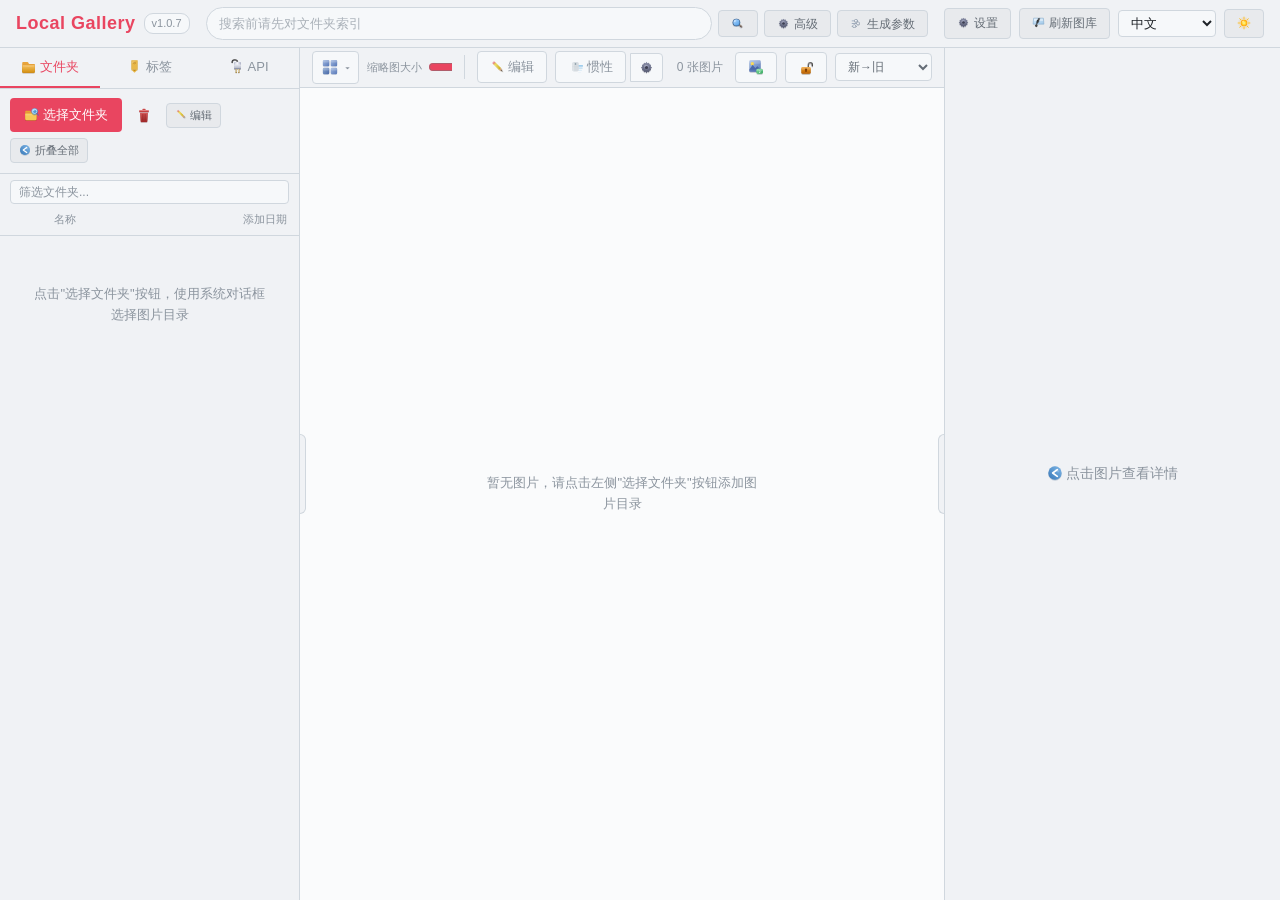
==== commit d9cbdd05: "feat(theme): 为五套新主题添加差异化设计覆盖层 - 新增 static/css/theme-overrides.css，在 style.css 之后加载 - 为鎏金暗厅、画廊白、北极极光、" ====
--- a/static/index.html
+++ b/static/index.html
@@ -34,6 +34,7 @@
         })();
     </script>
     <link rel="stylesheet" href="css/style.css?v=2.18">
+    <link rel="stylesheet" href="css/theme-overrides.css?v=1.0">
 </head>
 <body>
     <!-- 主题装饰层（仅装饰类主题显示） -->
--- a/static/css/theme-overrides.css
+++ b/static/css/theme-overrides.css
@@ -0,0 +1,539 @@
+/* ============================================================
+   五套新主题各自的「设计语言」差异化覆盖层
+   每套主题有自己的按钮形态 / 圆角 / 边框 / 阴影 / 卡片质感。
+   纯视觉层，不改布局结构与任何交互逻辑；单色主题不受影响。
+   本文件在 style.css 之后加载，同特异性规则自然覆盖。
+   ============================================================ */
+
+/* 1) 鎏金暗厅 gallery-dark：锐利小圆角、发丝金线、衬线按钮、悬停金环 */
+:root[data-theme="gallery-dark"] {
+    --radius: 6px;
+    --radius-lg: 8px;
+    --radius-sm: 4px;
+    --gold-hairline: rgba(200, 162, 74, 0.28);
+}
+:root[data-theme="gallery-dark"] #topBar,
+:root[data-theme="gallery-dark"] #leftPanel,
+:root[data-theme="gallery-dark"] #rightPanel {
+    border-radius: 0;
+    border-color: rgba(200, 162, 74, 0.14);
+}
+:root[data-theme="gallery-dark"] #topBar button {
+    border-radius: 3px;
+    font-family: var(--font-serif);
+    letter-spacing: 1.5px;
+}
+:root[data-theme="gallery-dark"] #topBar button:hover {
+    background: var(--tint-08);
+    border-color: var(--gold-hairline);
+    box-shadow: inset 0 -2px 0 var(--accent);
+}
+:root[data-theme="gallery-dark"] .btn-primary {
+    border-radius: 3px;
+    font-family: var(--font-serif);
+    letter-spacing: 2px;
+    box-shadow: 0 4px 14px rgba(200, 162, 74, 0.22);
+}
+:root[data-theme="gallery-dark"] .btn-primary:hover {
+    box-shadow: 0 6px 18px rgba(200, 162, 74, 0.32);
+}
+:root[data-theme="gallery-dark"] .btn-secondary,
+:root[data-theme="gallery-dark"] .btn-small,
+:root[data-theme="gallery-dark"] .search-action-btn,
+:root[data-theme="gallery-dark"] .search-btn {
+    border-radius: 3px;
+    font-family: var(--font-serif);
+    letter-spacing: 1px;
+}
+:root[data-theme="gallery-dark"] .btn-secondary:hover {
+    border-color: var(--gold-hairline);
+    color: var(--accent);
+    background: var(--tint-06);
+}
+:root[data-theme="gallery-dark"] input:not([type="checkbox"]):not([type="radio"]):not([type="color"]):not([type="range"]),
+:root[data-theme="gallery-dark"] select:not(.lang-select),
+:root[data-theme="gallery-dark"] textarea {
+    border-radius: 4px;
+}
+:root[data-theme="gallery-dark"] input:focus,
+:root[data-theme="gallery-dark"] textarea:focus {
+    border-color: var(--gold-hairline);
+    box-shadow: 0 0 0 3px var(--tint-12);
+}
+:root[data-theme="gallery-dark"] .image-card:hover {
+    box-shadow: inset 0 0 0 1px var(--gold-hairline), 0 14px 30px rgba(0, 0, 0, 0.55);
+}
+:root[data-theme="gallery-dark"] .modal-content,
+:root[data-theme="gallery-dark"] .modal-dialog,
+:root[data-theme="gallery-dark"] .layout-dropdown-menu,
+:root[data-theme="gallery-dark"] .advanced-search-panel,
+:root[data-theme="gallery-dark"] .image-context-menu {
+    border-radius: 4px;
+    box-shadow: 0 18px 50px rgba(0, 0, 0, 0.6), inset 0 1px 0 rgba(200, 162, 74, 0.12);
+}
+:root[data-theme="gallery-dark"] .tree-node-header {
+    border-radius: 3px;
+}
+:root[data-theme="gallery-dark"] .tree-count,
+:root[data-theme="gallery-dark"] .app-version {
+    border-radius: 3px;
+}
+:root[data-theme="gallery-dark"] .preview-container img,
+:root[data-theme="gallery-dark"] .detail-thumbnail img,
+:root[data-theme="gallery-dark"] .thumbnail-strip img {
+    border-radius: 2px;
+    box-shadow: 0 0 0 1px var(--gold-hairline);
+}
+
+/* 2) 画廊白 gallery-light：瑞士编辑排印风，近直角、硬边印刷阴影、墨色实心按钮 */
+:root[data-theme="gallery-light"] {
+    --radius: 4px;
+    --radius-lg: 6px;
+    --radius-sm: 3px;
+}
+:root[data-theme="gallery-light"] #topBar,
+:root[data-theme="gallery-light"] #leftPanel,
+:root[data-theme="gallery-light"] #rightPanel {
+    border-radius: 0;
+}
+:root[data-theme="gallery-light"] #topBar button {
+    border-radius: 3px;
+    letter-spacing: 0.6px;
+    font-weight: 500;
+}
+:root[data-theme="gallery-light"] #topBar button:hover {
+    background: #1F1F1F;
+    color: #FBFBFC;
+    border-color: #1F1F1F;
+}
+:root[data-theme="gallery-light"] .btn-primary {
+    border-radius: 3px;
+    background: #1F1F1F;
+    color: #FBFBFC;
+    letter-spacing: 0.6px;
+    box-shadow: none;
+    transition: transform 0.12s ease, box-shadow 0.12s ease;
+}
+:root[data-theme="gallery-light"] .btn-primary:hover {
+    background: #000;
+    color: #fff;
+    transform: translate(-1px, -1px);
+    box-shadow: 3px 3px 0 rgba(47, 79, 79, 0.85);
+}
+:root[data-theme="gallery-light"] .btn-secondary,
+:root[data-theme="gallery-light"] .btn-small,
+:root[data-theme="gallery-light"] .search-btn,
+:root[data-theme="gallery-light"] .search-action-btn {
+    border-radius: 3px;
+    letter-spacing: 0.4px;
+}
+:root[data-theme="gallery-light"] .btn-secondary:hover,
+:root[data-theme="gallery-light"] .btn-small:hover {
+    background: #fff;
+    border-color: #1F1F1F;
+    color: #1F1F1F;
+    box-shadow: 2px 2px 0 rgba(31, 31, 31, 0.8);
+}
+:root[data-theme="gallery-light"] input:not([type="checkbox"]):not([type="radio"]):not([type="color"]):not([type="range"]),
+:root[data-theme="gallery-light"] select:not(.lang-select),
+:root[data-theme="gallery-light"] textarea {
+    border-radius: 3px;
+}
+:root[data-theme="gallery-light"] input:focus,
+:root[data-theme="gallery-light"] textarea:focus {
+    border-color: #2F4F4F;
+    box-shadow: 2px 2px 0 rgba(47, 79, 79, 0.25);
+}
+:root[data-theme="gallery-light"] .image-card {
+    border-radius: 2px;
+    transition: transform 0.14s ease, box-shadow 0.14s ease;
+}
+:root[data-theme="gallery-light"] .image-card:hover {
+    transform: translate(-2px, -2px);
+    box-shadow: 4px 4px 0 rgba(47, 79, 79, 0.3), 0 10px 24px rgba(31, 31, 31, 0.08);
+}
+:root[data-theme="gallery-light"] .modal-content,
+:root[data-theme="gallery-light"] .modal-dialog,
+:root[data-theme="gallery-light"] .layout-dropdown-menu,
+:root[data-theme="gallery-light"] .advanced-search-panel,
+:root[data-theme="gallery-light"] .image-context-menu {
+    border-radius: 4px;
+    box-shadow: 6px 6px 0 rgba(31, 31, 31, 0.1), 0 14px 34px rgba(31, 31, 31, 0.12);
+}
+:root[data-theme="gallery-light"] .tree-node-header {
+    border-radius: 3px;
+}
+:root[data-theme="gallery-light"] .tree-count,
+:root[data-theme="gallery-light"] .app-version {
+    border-radius: 2px;
+}
+:root[data-theme="gallery-light"] .preview-container img,
+:root[data-theme="gallery-light"] .detail-thumbnail img,
+:root[data-theme="gallery-light"] .thumbnail-strip img {
+    border-radius: 2px;
+    box-shadow: 0 0 0 1px rgba(31, 31, 31, 0.12);
+}
+
+/* 3) 北极极光 arctic-aurora：柔光玻璃风，大圆角、极光渐变主按钮、辉光阴影 */
+:root[data-theme="arctic-aurora"] {
+    --radius: 14px;
+    --radius-lg: 18px;
+    --radius-sm: 10px;
+}
+:root[data-theme="arctic-aurora"] #topBar button {
+    border-radius: 999px;
+}
+:root[data-theme="arctic-aurora"] #topBar button:hover {
+    background: rgba(70, 199, 160, 0.1);
+    border-color: rgba(70, 199, 160, 0.35);
+    color: var(--accent);
+    box-shadow: 0 0 14px rgba(70, 199, 160, 0.2);
+}
+:root[data-theme="arctic-aurora"] .btn-primary {
+    border-radius: 999px;
+    background: linear-gradient(120deg, #46C7A0, #5e96e6);
+    color: #06120E;
+    font-weight: 700;
+    box-shadow: 0 4px 18px rgba(70, 199, 160, 0.3);
+    transition: box-shadow 0.15s ease, filter 0.15s ease;
+}
+:root[data-theme="arctic-aurora"] .btn-primary:hover {
+    background: linear-gradient(120deg, #63E0B8, #7aaef2);
+    box-shadow: 0 6px 24px rgba(70, 199, 160, 0.45);
+    filter: brightness(1.04);
+}
+:root[data-theme="arctic-aurora"] .btn-secondary,
+:root[data-theme="arctic-aurora"] .btn-small,
+:root[data-theme="arctic-aurora"] .search-btn,
+:root[data-theme="arctic-aurora"] .search-action-btn,
+:root[data-theme="arctic-aurora"] .lang-select {
+    border-radius: 999px;
+}
+:root[data-theme="arctic-aurora"] .btn-secondary:hover,
+:root[data-theme="arctic-aurora"] .btn-small:hover {
+    border-color: rgba(70, 199, 160, 0.4);
+    color: var(--accent);
+    box-shadow: 0 0 12px rgba(70, 199, 160, 0.15);
+}
+:root[data-theme="arctic-aurora"] input:not([type="checkbox"]):not([type="radio"]):not([type="color"]):not([type="range"]),
+:root[data-theme="arctic-aurora"] select:not(.lang-select),
+:root[data-theme="arctic-aurora"] textarea {
+    border-radius: 12px;
+}
+:root[data-theme="arctic-aurora"] input:focus,
+:root[data-theme="arctic-aurora"] textarea:focus {
+    border-color: rgba(70, 199, 160, 0.5);
+    box-shadow: 0 0 0 3px rgba(70, 199, 160, 0.15);
+}
+:root[data-theme="arctic-aurora"] .image-card {
+    border-radius: 14px;
+    transition: transform 0.16s ease, box-shadow 0.16s ease;
+}
+:root[data-theme="arctic-aurora"] .image-card:hover {
+    transform: translateY(-3px);
+    box-shadow: 0 14px 34px rgba(0, 0, 0, 0.5), 0 0 22px rgba(70, 199, 160, 0.16);
+}
+:root[data-theme="arctic-aurora"] .modal-content,
+:root[data-theme="arctic-aurora"] .modal-dialog,
+:root[data-theme="arctic-aurora"] .layout-dropdown-menu,
+:root[data-theme="arctic-aurora"] .advanced-search-panel,
+:root[data-theme="arctic-aurora"] .image-context-menu {
+    border-radius: 16px;
+    box-shadow: 0 20px 50px rgba(0, 0, 0, 0.55), 0 0 30px rgba(70, 199, 160, 0.08);
+}
+:root[data-theme="arctic-aurora"] .tree-node-header {
+    border-radius: 10px;
+}
+:root[data-theme="arctic-aurora"] .tree-count,
+:root[data-theme="arctic-aurora"] .app-version {
+    border-radius: 999px;
+}
+:root[data-theme="arctic-aurora"] .preview-container img,
+:root[data-theme="arctic-aurora"] .detail-thumbnail img,
+:root[data-theme="arctic-aurora"] .thumbnail-strip img {
+    border-radius: 12px;
+}
+
+/* 4) 埃及博物馆 egyptian-museum：纪念碑风，近直角、金色顶饰线、宽字距大写 */
+:root[data-theme="egyptian-museum"] {
+    --radius: 3px;
+    --radius-lg: 4px;
+    --radius-sm: 2px;
+}
+:root[data-theme="egyptian-museum"] #topBar,
+:root[data-theme="egyptian-museum"] #leftPanel,
+:root[data-theme="egyptian-museum"] #rightPanel {
+    border-radius: 0;
+    border-color: rgba(201, 162, 39, 0.18);
+}
+:root[data-theme="egyptian-museum"] #topBar button {
+    border-radius: 2px;
+    letter-spacing: 2.5px;
+    text-transform: uppercase;
+    font-size: 11.5px;
+}
+:root[data-theme="egyptian-museum"] #topBar button:hover {
+    background: var(--tint-08);
+    border-color: rgba(201, 162, 39, 0.4);
+    box-shadow: inset 0 2px 0 var(--accent);
+}
+:root[data-theme="egyptian-museum"] .btn-primary {
+    border-radius: 2px;
+    letter-spacing: 2px;
+    text-transform: uppercase;
+    font-size: 11.5px;
+    box-shadow: inset 0 0 0 1px rgba(232, 223, 200, 0.25), 0 4px 16px rgba(201, 162, 39, 0.25);
+}
+:root[data-theme="egyptian-museum"] .btn-primary:hover {
+    box-shadow: inset 0 0 0 1px rgba(232, 223, 200, 0.4), 0 6px 20px rgba(201, 162, 39, 0.4);
+}
+:root[data-theme="egyptian-museum"] .btn-secondary,
+:root[data-theme="egyptian-museum"] .btn-small,
+:root[data-theme="egyptian-museum"] .search-btn,
+:root[data-theme="egyptian-museum"] .search-action-btn {
+    border-radius: 2px;
+    letter-spacing: 1.5px;
+}
+:root[data-theme="egyptian-museum"] .btn-secondary:hover {
+    border-color: rgba(201, 162, 39, 0.45);
+    color: var(--accent);
+    background: var(--tint-06);
+}
+:root[data-theme="egyptian-museum"] input:not([type="checkbox"]):not([type="radio"]):not([type="color"]):not([type="range"]),
+:root[data-theme="egyptian-museum"] select:not(.lang-select),
+:root[data-theme="egyptian-museum"] textarea {
+    border-radius: 2px;
+}
+:root[data-theme="egyptian-museum"] input:focus,
+:root[data-theme="egyptian-museum"] textarea:focus {
+    border-color: rgba(201, 162, 39, 0.5);
+    box-shadow: 0 0 0 3px var(--tint-12);
+}
+:root[data-theme="egyptian-museum"] .image-card {
+    border-radius: 0;
+    transition: box-shadow 0.16s ease;
+}
+:root[data-theme="egyptian-museum"] .image-card:hover {
+    box-shadow: inset 0 3px 0 var(--accent), inset 0 0 0 1px rgba(201, 162, 39, 0.3), 0 14px 30px rgba(0, 0, 0, 0.55);
+}
+:root[data-theme="egyptian-museum"] .modal-content,
+:root[data-theme="egyptian-museum"] .modal-dialog,
+:root[data-theme="egyptian-museum"] .layout-dropdown-menu,
+:root[data-theme="egyptian-museum"] .advanced-search-panel,
+:root[data-theme="egyptian-museum"] .image-context-menu {
+    border-radius: 2px;
+    box-shadow: 0 0 0 1px rgba(201, 162, 39, 0.2), 0 0 0 5px rgba(201, 162, 39, 0.05), 0 18px 48px rgba(0, 0, 0, 0.6);
+}
+:root[data-theme="egyptian-museum"] .tree-node-header {
+    border-radius: 2px;
+}
+:root[data-theme="egyptian-museum"] .tree-count,
+:root[data-theme="egyptian-museum"] .app-version {
+    border-radius: 2px;
+    letter-spacing: 1px;
+}
+:root[data-theme="egyptian-museum"] .preview-container img,
+:root[data-theme="egyptian-museum"] .detail-thumbnail img,
+:root[data-theme="egyptian-museum"] .thumbnail-strip img {
+    border-radius: 0;
+    box-shadow: 0 0 0 1px rgba(201, 162, 39, 0.35);
+}
+
+/* 5) 水彩涂鸦 watercolor-doodle：手账画本风，大圆角、粉彩渐变、虚线描边、贴纸阴影 */
+:root[data-theme="watercolor-doodle"] {
+    --radius: 18px;
+    --radius-lg: 22px;
+    --radius-sm: 12px;
+}
+:root[data-theme="watercolor-doodle"] #topBar button {
+    border-radius: 999px;
+}
+:root[data-theme="watercolor-doodle"] #topBar button:hover {
+    background: rgba(242, 125, 157, 0.12);
+    border-color: rgba(242, 125, 157, 0.4);
+    color: var(--accent);
+    transform: rotate(-1deg);
+}
+:root[data-theme="watercolor-doodle"] .btn-primary {
+    border-radius: 999px;
+    background: linear-gradient(120deg, #F27D9D, #A78BFA);
+    color: #fff;
+    font-weight: 700;
+    box-shadow: 3px 4px 0 rgba(167, 139, 250, 0.35);
+    transition: transform 0.14s ease, box-shadow 0.14s ease;
+}
+:root[data-theme="watercolor-doodle"] .btn-primary:hover {
+    background: linear-gradient(120deg, #FF9BB6, #BCA3FF);
+    transform: translate(-1px, -2px) rotate(-1deg);
+    box-shadow: 5px 7px 0 rgba(167, 139, 250, 0.4);
+}
+:root[data-theme="watercolor-doodle"] .btn-secondary,
+:root[data-theme="watercolor-doodle"] .btn-small,
+:root[data-theme="watercolor-doodle"] .search-btn,
+:root[data-theme="watercolor-doodle"] .search-action-btn {
+    border-radius: 999px;
+    border-style: dashed;
+    border-color: rgba(240, 237, 245, 0.25);
+}
+:root[data-theme="watercolor-doodle"] .btn-secondary:hover,
+:root[data-theme="watercolor-doodle"] .btn-small:hover {
+    border-style: solid;
+    border-color: rgba(242, 125, 157, 0.55);
+    color: var(--accent);
+    background: rgba(242, 125, 157, 0.08);
+    transform: rotate(-0.5deg);
+}
+:root[data-theme="watercolor-doodle"] input:not([type="checkbox"]):not([type="radio"]):not([type="color"]):not([type="range"]),
+:root[data-theme="watercolor-doodle"] select:not(.lang-select),
+:root[data-theme="watercolor-doodle"] textarea {
+    border-radius: 14px;
+}
+:root[data-theme="watercolor-doodle"] input:focus,
+:root[data-theme="watercolor-doodle"] textarea:focus {
+    border-color: rgba(242, 125, 157, 0.55);
+    box-shadow: 0 0 0 3px rgba(242, 125, 157, 0.14);
+}
+:root[data-theme="watercolor-doodle"] .image-card {
+    border-radius: 18px;
+    transition: transform 0.16s ease, box-shadow 0.16s ease;
+}
+:root[data-theme="watercolor-doodle"] .image-card:hover {
+    transform: translateY(-3px) rotate(-1deg);
+    box-shadow: 6px 8px 0 rgba(167, 139, 250, 0.22), 0 16px 32px rgba(0, 0, 0, 0.45);
+}
+:root[data-theme="watercolor-doodle"] .modal-content,
+:root[data-theme="watercolor-doodle"] .modal-dialog,
+:root[data-theme="watercolor-doodle"] .layout-dropdown-menu,
+:root[data-theme="watercolor-doodle"] .advanced-search-panel,
+:root[data-theme="watercolor-doodle"] .image-context-menu {
+    border-radius: 20px;
+    box-shadow: 8px 10px 0 rgba(167, 139, 250, 0.16), 0 20px 44px rgba(0, 0, 0, 0.5);
+}
+:root[data-theme="watercolor-doodle"] .tree-node-header {
+    border-radius: 12px;
+}
+:root[data-theme="watercolor-doodle"] .tree-count,
+:root[data-theme="watercolor-doodle"] .app-version {
+    border-radius: 999px;
+}
+:root[data-theme="watercolor-doodle"] .preview-container img,
+:root[data-theme="watercolor-doodle"] .detail-thumbnail img,
+:root[data-theme="watercolor-doodle"] .thumbnail-strip img {
+    border-radius: 14px;
+    box-shadow: 4px 5px 0 rgba(242, 193, 78, 0.2);
+}
+
+/* ============================================================
+   布局架构改造（第二层）
+   - 三套装饰主题（极光/埃及/水彩）：悬浮式面板 —— 左右面板与
+     画廊脱开屏幕边缘，成为独立的圆角卡片，透出背景装饰层。
+   - 两套画廊主题（鎏金暗厅/画廊白）：保持通栏结构，但标签页
+     改为分段控件、搜索条放大、画廊与面板增加呼吸留白。
+   全部为 CSS 几何与间距调整，拖拽分割/折叠/移动端断点逻辑不变。
+   ============================================================ */
+
+/* --- 共用：左侧标签页从"下划线页签"改为"分段控件" --- */
+:root:is([data-theme="gallery-dark"], [data-theme="gallery-light"], [data-theme="arctic-aurora"], [data-theme="egyptian-museum"], [data-theme="watercolor-doodle"]) .panel-tabs {
+    margin: 10px 10px 0;
+    border: 1px solid var(--border-color);
+    border-bottom: 1px solid var(--border-color);
+    border-radius: 999px;
+    background: var(--bg-input);
+    padding: 3px;
+    gap: 4px;
+    height: 40px;
+    box-sizing: border-box;
+}
+:root:is([data-theme="gallery-dark"], [data-theme="gallery-light"], [data-theme="arctic-aurora"], [data-theme="egyptian-museum"], [data-theme="watercolor-doodle"]) .panel-tab {
+    flex: 1;
+    display: inline-flex;
+    align-items: center;
+    justify-content: center;
+    height: 32px;
+    padding: 0 8px;
+    border-bottom: none;
+    border-radius: 999px;
+    font-size: 12.5px;
+}
+:root:is([data-theme="gallery-dark"], [data-theme="gallery-light"], [data-theme="arctic-aurora"], [data-theme="egyptian-museum"], [data-theme="watercolor-doodle"]) .panel-tab:hover {
+    background: var(--bg-hover);
+}
+:root:is([data-theme="gallery-dark"], [data-theme="gallery-light"], [data-theme="arctic-aurora"], [data-theme="egyptian-museum"], [data-theme="watercolor-doodle"]) .panel-tab.active {
+    background: var(--tint-16);
+    color: var(--accent);
+    font-weight: 600;
+}
+/* 标签页高度变化后，内容区起点同步下移 */
+:root:is([data-theme="gallery-dark"], [data-theme="gallery-light"], [data-theme="arctic-aurora"], [data-theme="egyptian-museum"], [data-theme="watercolor-doodle"]) .panel-content {
+    top: 56px;
+}
+/* 面板内容左右留白 */
+:root:is([data-theme="gallery-dark"], [data-theme="gallery-light"], [data-theme="arctic-aurora"], [data-theme="egyptian-museum"], [data-theme="watercolor-doodle"]) .panel-toolbar {
+    padding: 10px 12px 6px;
+}
+
+/* --- 共用：搜索条放大为真正的居中主控件 --- */
+:root:is([data-theme="gallery-dark"], [data-theme="gallery-light"], [data-theme="arctic-aurora"], [data-theme="egyptian-museum"], [data-theme="watercolor-doodle"]) #searchBar {
+    border-radius: 999px;
+    min-width: 0;
+    flex: 1;
+    max-width: 520px;
+}
+:root:is([data-theme="gallery-dark"], [data-theme="gallery-light"], [data-theme="arctic-aurora"], [data-theme="egyptian-museum"], [data-theme="watercolor-doodle"]) .search-input {
+    border-radius: 999px;
+    height: 34px;
+}
+
+/* --- 悬浮面板架构：极光 / 埃及 / 水彩 --- */
+:root:is([data-theme="arctic-aurora"], [data-theme="egyptian-museum"], [data-theme="watercolor-doodle"]) #mainContainer {
+    padding: 0 12px 12px;
+    gap: 12px;
+}
+:root:is([data-theme="arctic-aurora"], [data-theme="egyptian-museum"], [data-theme="watercolor-doodle"]) #leftPanel,
+:root:is([data-theme="arctic-aurora"], [data-theme="egyptian-museum"], [data-theme="watercolor-doodle"]) #rightPanel {
+    border-radius: var(--radius-lg);
+    border: 1px solid var(--border-color);
+    box-shadow: var(--shadow);
+}
+:root:is([data-theme="arctic-aurora"], [data-theme="egyptian-museum"], [data-theme="watercolor-doodle"]) #galleryContainer {
+    border-radius: var(--radius-lg);
+    border: 1px solid var(--border-color);
+}
+/* 悬浮架构下面板折叠时不再残留边框阴影 */
+:root:is([data-theme="arctic-aurora"], [data-theme="egyptian-museum"], [data-theme="watercolor-doodle"]) #leftPanel.collapsed,
+:root:is([data-theme="arctic-aurora"], [data-theme="egyptian-museum"], [data-theme="watercolor-doodle"]) #rightPanel.collapsed {
+    border: none;
+    box-shadow: none;
+}
+
+/* --- 鎏金暗厅：通栏 + 画廊内部金色细框展柜感 --- */
+:root[data-theme="gallery-dark"] #galleryContainer {
+    box-shadow: inset 0 0 0 1px rgba(200, 162, 74, 0.1);
+}
+:root[data-theme="gallery-dark"] .gallery-toolbar {
+    border-bottom-color: rgba(200, 162, 74, 0.14);
+}
+:root[data-theme="gallery-dark"] .panel-tabs {
+    background: transparent;
+}
+:root[data-theme="gallery-dark"] .panel-tab.active {
+    background: var(--tint-12);
+    box-shadow: inset 0 0 0 1px var(--gold-hairline);
+}
+
+/* --- 画廊白：通栏 + 大留白编辑感，分段控件用白底浮起 --- */
+:root[data-theme="gallery-light"] .panel-tabs {
+    background: var(--bg-secondary);
+    box-shadow: 0 1px 2px rgba(31, 31, 31, 0.06);
+}
+:root[data-theme="gallery-light"] .panel-tab.active {
+    background: #FFFFFF;
+    color: #1F1F1F;
+    box-shadow: 0 1px 3px rgba(31, 31, 31, 0.14);
+}
+:root[data-theme="gallery-light"] #galleryContainer {
+    background: #FFFFFF;
+}
+:root[data-theme="gallery-light"] .gallery-toolbar {
+    padding: 0 18px;
+}
